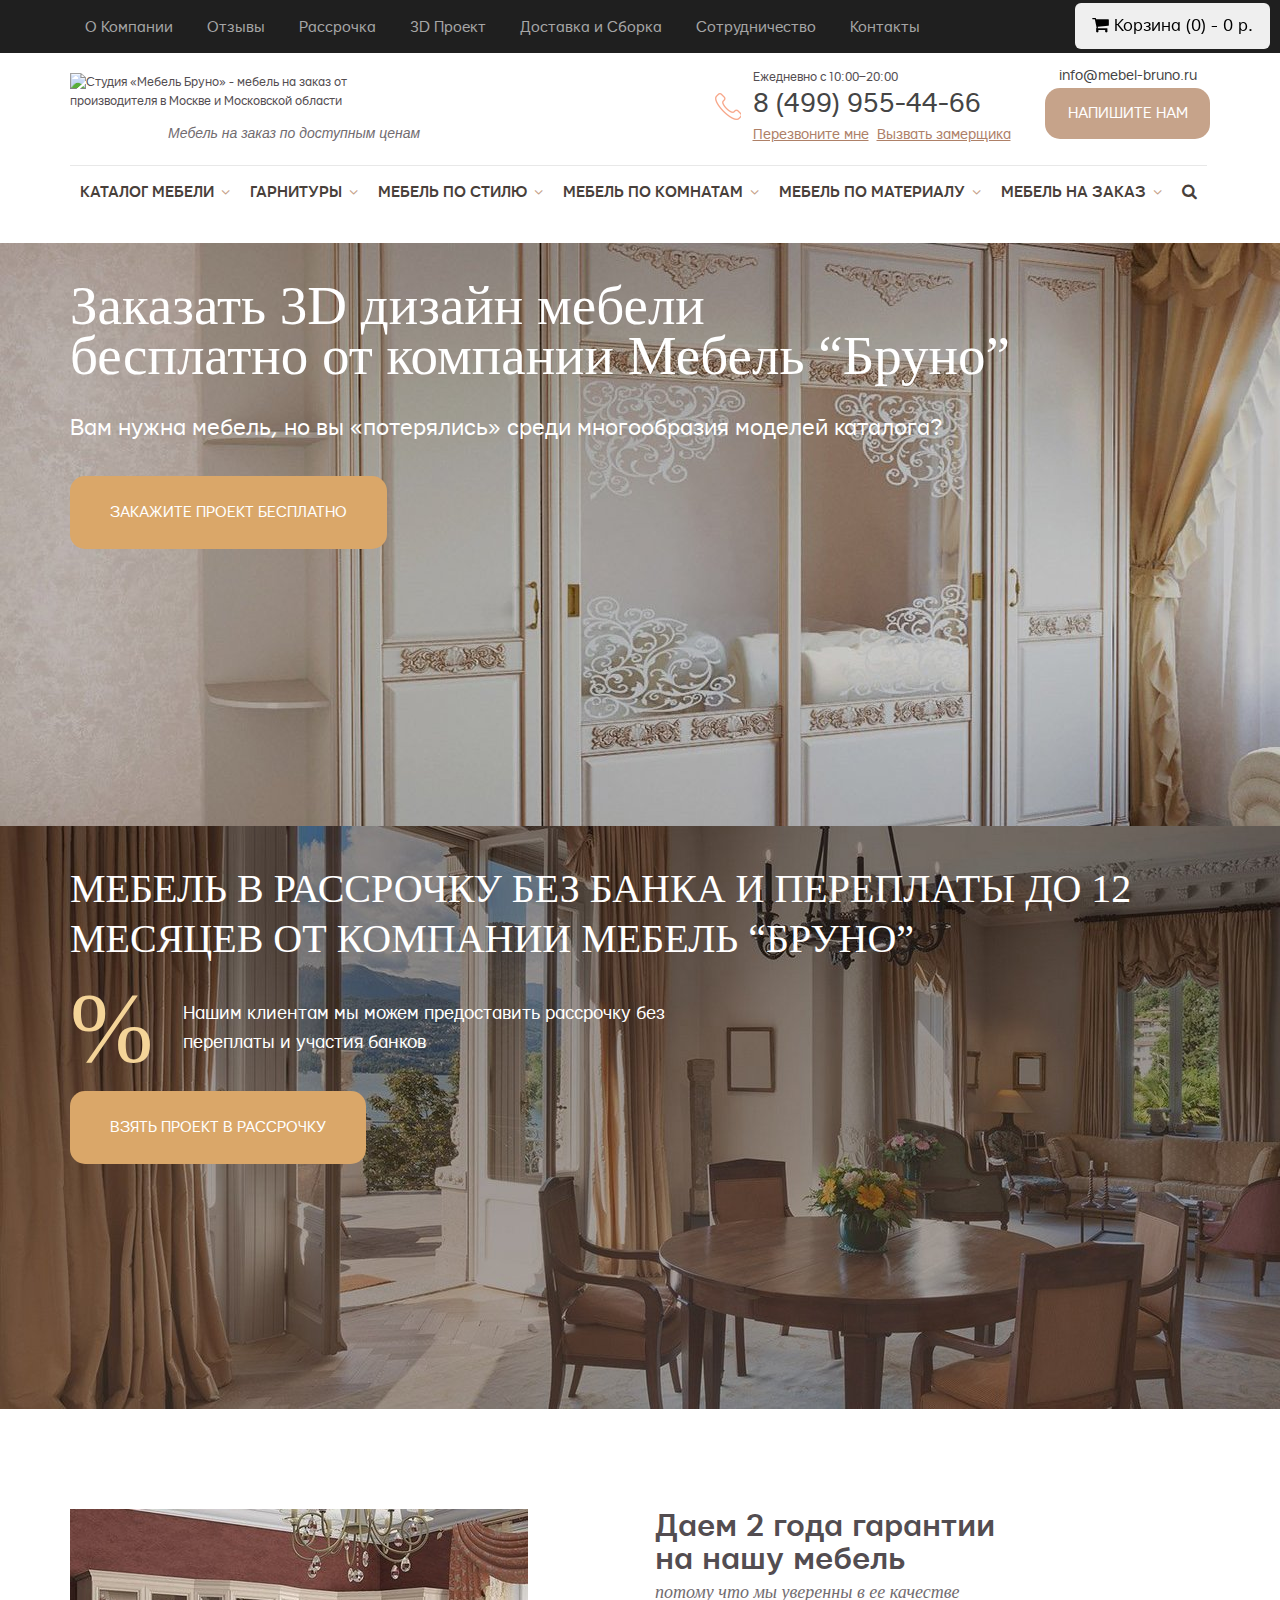
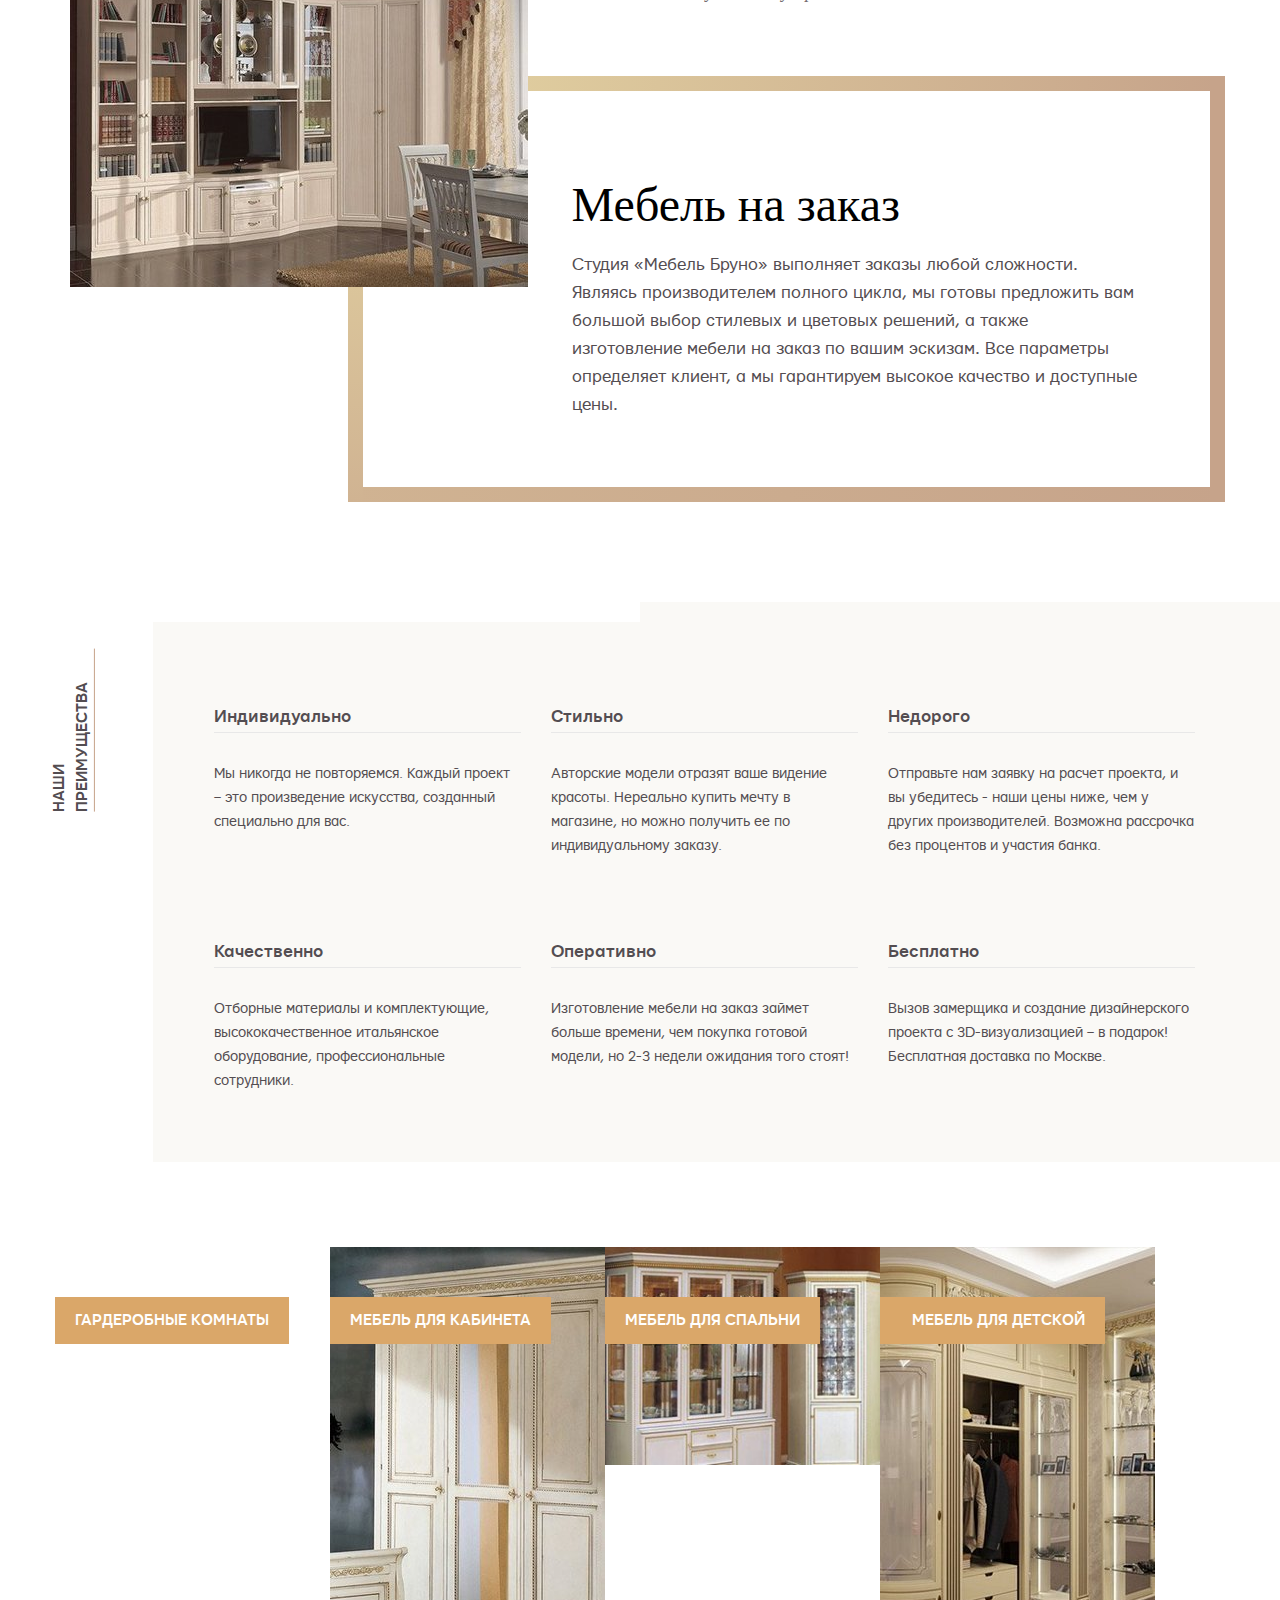
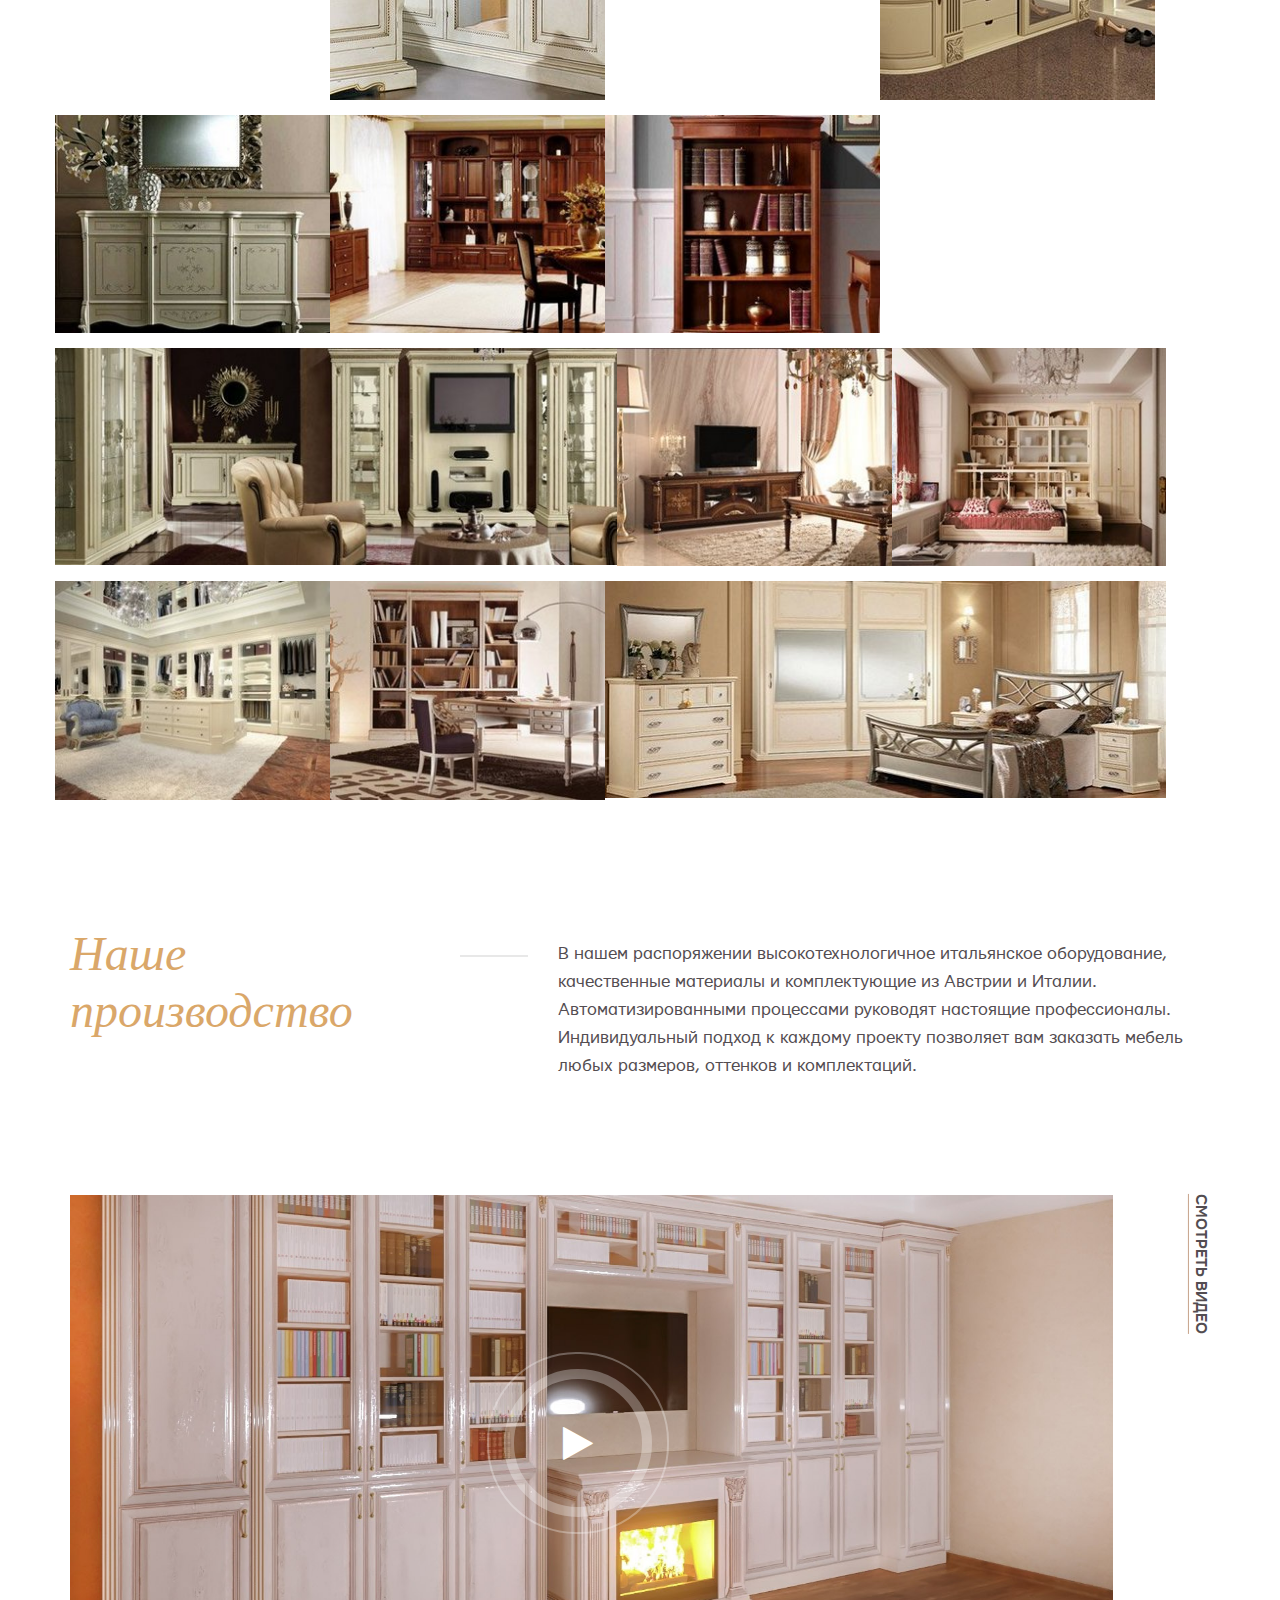
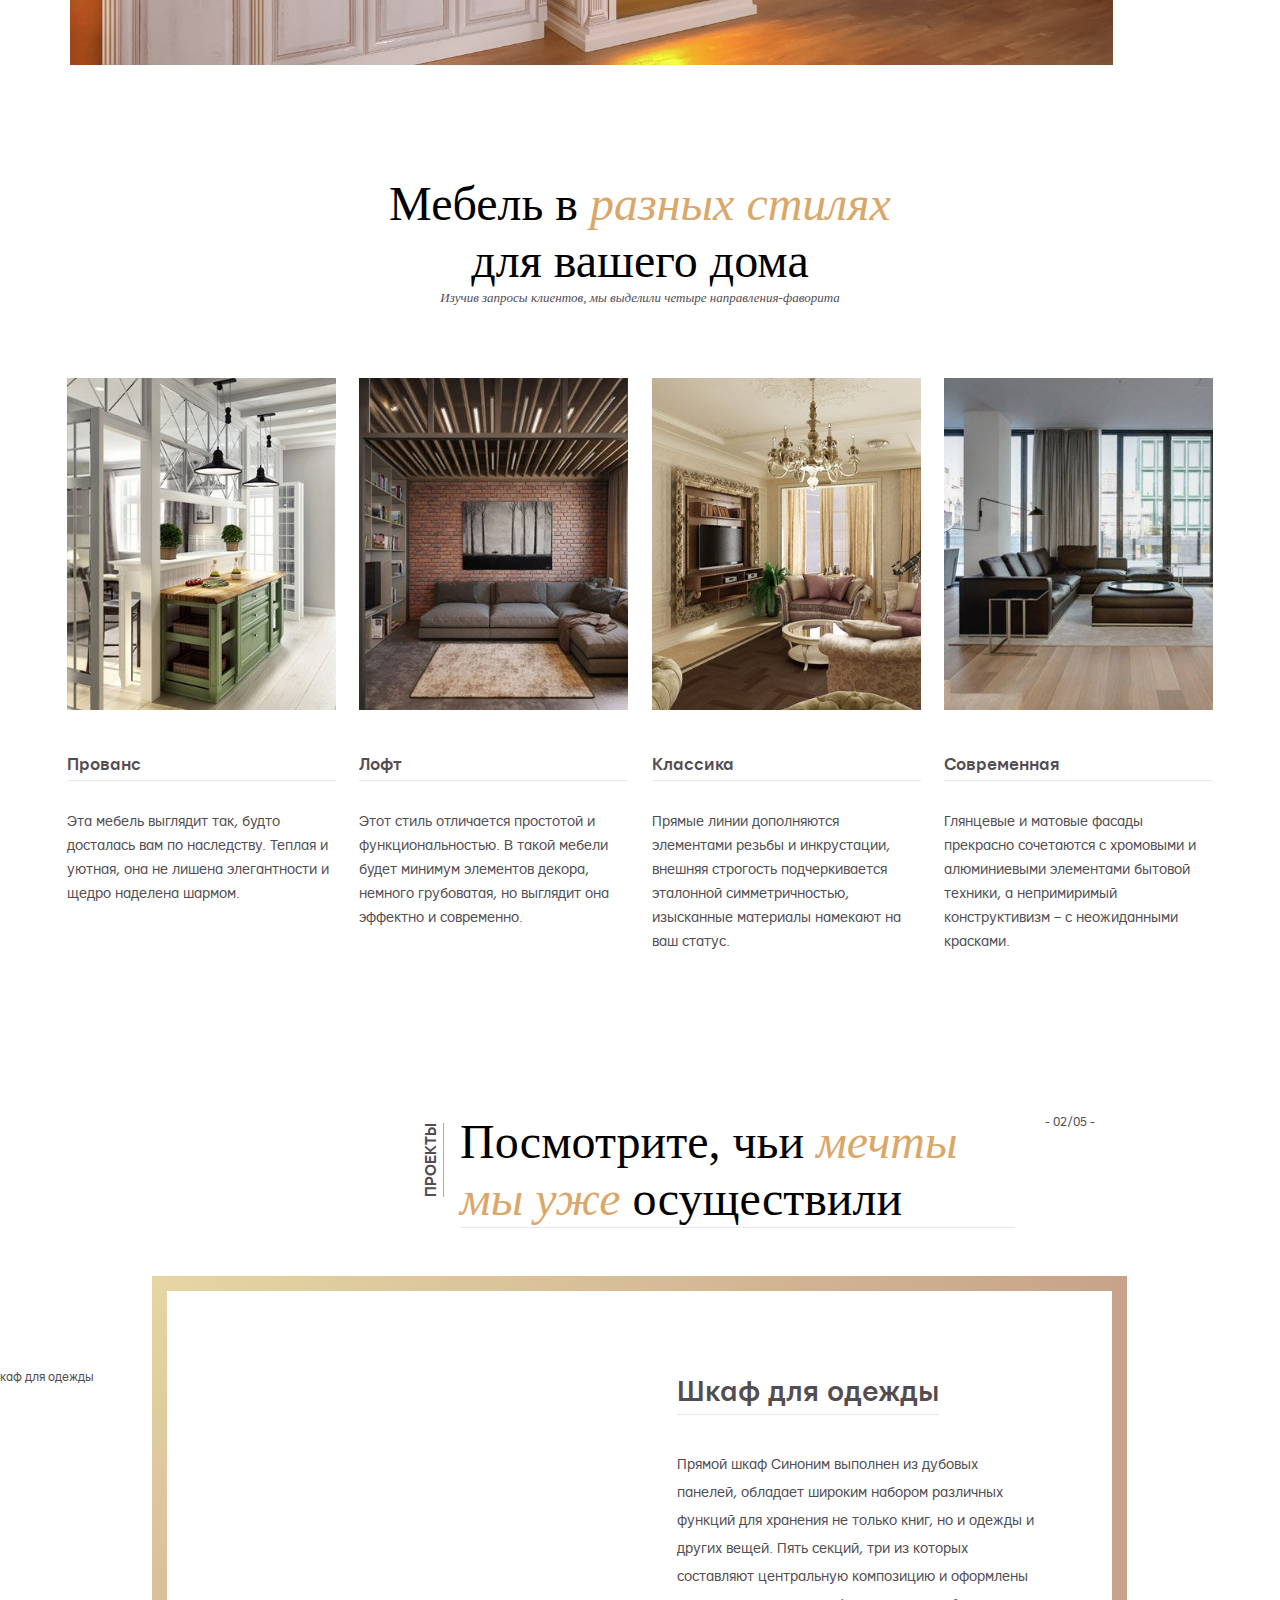
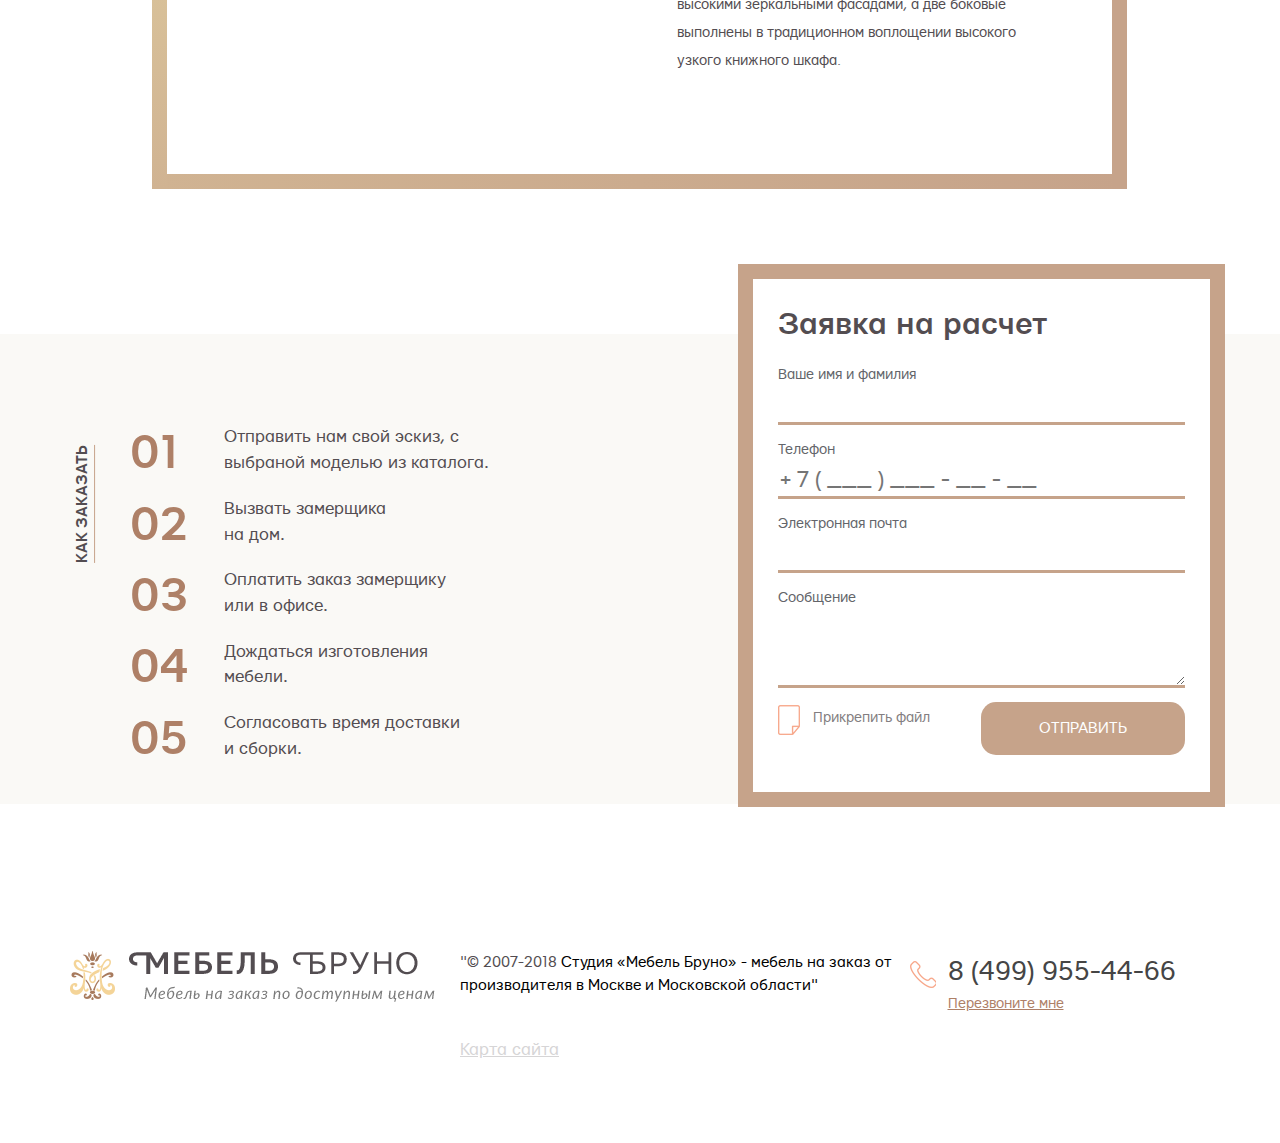
==== index.html @ 4ca46bd2 "add files" ====
<!DOCTYPE html>
<html lang="en">
<head>
  <meta charset="UTF-8">
  <title>Document</title>
  <link href="fonts/mariupol-regular-webfont.woff2" type="font/woff2">
  <link href="fonts/mariupol-medium-webfont.woff2" type="font/woff2">
  <link href="fonts/fontawesome-webfont.woff2?v=4.4.0" type="font/woff2">
  <link href="fonts/lato-italic-webfont.woff2" type="font/woff2">
  <link rel="stylesheet" href="css/style.css">
  <script src="https://ajax.aspnetcdn.com/ajax/jquery/jquery-3.0.0.min.js"></script>
</head>
<body>
  <div id="containerr">
    <div id="cart" class="btn-group"> 
      <button type="button" data-toggle="dropdown" data-loading-text="Загрузка..." class="btn btn-inverse btn-block btn-lg dropdown-toggle">
        <i class="fa fa-shopping-cart"></i> 
        <span id="cart-total">Корзина (0) - 0 р.</span>
      </button> 
    </div>
    <div class="tops">
      <div class="container">
        <div id="menu2">
          <div class="site-overlay"></div>
          <div class="navbar-header">
            <button class="btn leeft btn-navbar navbar-toggle" type="button"><i class="fa fa-bars"></i>Меню</button>
          </div>
          <nav class="pushy left pushy-left" style="visibility: visible;">
            <ul class="nav navbar-nav menu">
              <li class="pushy-submenu catid513 pushy-submenu-closed">
                <a class="notogle" href="mebel/" title="Каталог мебели">Каталог мебели<i aria-hidden="true" class="fa fa-angle-down"></i></a><a class="togtogle" href="#" onclick="return false;">Каталог мебели</a>
                <div class="tog" style="">
                  <ul>
                    <li class="pushy-link catid513">
                      <a href="shkafy/" title="Шкафы"><i aria-hidden="true" class="fa fa-angle-right"></i> Шкафы</a>
                      <div class="whith_keys" style="left: 186px;">
                        <div>
                          <div class="ul">
                            <div class="key">
                              Тип мебели
                            </div><a href="shkafy/" title="Шкафы"><i aria-hidden="true" class="fa fa-circle"></i> Шкафы</a> <a href="shkafy-uglovye/" title="Угловые шкафы"><i aria-hidden="true" class="fa fa-circle"></i> Угловые шкафы</a> <a href="shkafy-raspashnye/" title="Распашные шкафы"><i aria-hidden="true" class="fa fa-circle"></i> Распашные шкафы</a> <a href="shkafy-vstroennye/" title="Встроенные шкафы"><i aria-hidden="true" class="fa fa-circle"></i> Встроенные шкафы</a>
                          </div>
                          <div class="ul">
                            <div class="key">
                              Стиль
                            </div><a href="shkafy/shkafy-klassicheskie/" title="Классика"><i aria-hidden="true" class="fa fa-circle"></i> Классика</a> <a href="shkafy/shkafy-sovremennye/" title="Современные"><i aria-hidden="true" class="fa fa-circle"></i> Современные</a> <a href="shkafy/shkafy-provans/" title="Прованс"><i aria-hidden="true" class="fa fa-circle"></i> Прованс</a>
                          </div>
                          <div class="ul">
                            <div class="key">
                              Материал
                            </div><a href="shkafy/shkafy-iz-massiva/" title="Из массива дерева"><i aria-hidden="true" class="fa fa-circle"></i> Из массива дерева</a> <a href="shkafy/shkafy-mdf/" title="Из МДФ"><i aria-hidden="true" class="fa fa-circle"></i> Из МДФ</a>
                          </div>
                          <div class="ul">
                            <div class="key">
                              Комната
                            </div><a href="shkafy/shkafy-v-gostinuyu/" title="В гостиную"><i aria-hidden="true" class="fa fa-circle"></i> В гостиную</a> <a href="shkafy/shkafy-v-spalnyu/" title="В спальню"><i aria-hidden="true" class="fa fa-circle"></i> В спальню</a> <a href="shkafy/shkafy-v-prihozhuyu/" title="В прихожую"><i aria-hidden="true" class="fa fa-circle"></i> В прихожую</a> <a href="shkafy/shkafy-v-detskuyu/" title="В детскую"><i aria-hidden="true" class="fa fa-circle"></i> В детскую</a>
                          </div>
                        </div>
                      </div>
                    </li>
                    <li class="pushy-link catid513">
                      <a href="shkafy-kupe/" title="Шкафы-купе"><i aria-hidden="true" class="fa fa-angle-right"></i> Шкафы-купе</a>
                      <div class="whith_keys" style="left: 186px;">
                        <div>
                          <div class="ul">
                            <div class="key">
                              Тип мебели
                            </div><a href="shkafy-kupe/" title="Шкафы-купе"><i aria-hidden="true" class="fa fa-circle"></i> Шкафы-купе</a> <a href="shkafy-kupe-uglovye/" title="Угловые шкафы-купе"><i aria-hidden="true" class="fa fa-circle"></i> Угловые шкафы-купе</a> <a href="shkafy-kupe-vstroennye/" title="Встроенные шкафы-купе"><i aria-hidden="true" class="fa fa-circle"></i> Встроенные шкафы-купе</a>
                          </div>
                          <div class="ul">
                            <div class="key">
                              Стиль
                            </div><a href="shkafy-kupe/shkafy-kupe-klassicheskie/" title="Классика"><i aria-hidden="true" class="fa fa-circle"></i> Классика</a> <a href="shkafy-kupe/shkafy-kupe-sovremennye/" title="Современные"><i aria-hidden="true" class="fa fa-circle"></i> Современные</a> <a href="shkafy-kupe/shkafy-kupe-provans/" title="Прованс"><i aria-hidden="true" class="fa fa-circle"></i> Прованс</a>
                          </div>
                          <div class="ul">
                            <div class="key">
                              Материал
                            </div><a href="shkafy-kupe/shkafy-kupe-iz-massiva/" title="Из массива дерева"><i aria-hidden="true" class="fa fa-circle"></i> Из массива дерева</a> <a href="shkafy-kupe/shkafy-kupe-mdf/" title="Из МДФ"><i aria-hidden="true" class="fa fa-circle"></i> Из МДФ</a>
                          </div>
                          <div class="ul">
                            <div class="key">
                              Комната
                            </div><a href="shkafy-kupe/shkafy-kupe-v-gostinuyu/" title="В гостиную"><i aria-hidden="true" class="fa fa-circle"></i> В гостиную</a> <a href="shkafy-kupe/shkafy-kupe-v-spalnyu/" title="В спальню"><i aria-hidden="true" class="fa fa-circle"></i> В спальню</a> <a href="shkafy-kupe/shkafy-kupe-v-prihozhuyu/" title="В прихожую"><i aria-hidden="true" class="fa fa-circle"></i> В прихожую</a> <a href="shkafy-kupe/shkafy-kupe-v-detskuyu/" title="В детскую"><i aria-hidden="true" class="fa fa-circle"></i> В детскую</a>
                          </div>
                        </div>
                      </div>
                    </li>
                    <li class="pushy-link catid513">
                      <a href="shkafy-dlya-posudy/" title="Шкафы для посуды"><i aria-hidden="true" class="fa fa-angle-right"></i> Шкафы для посуды</a>
                      <div class="whith_keys" style="left: 186px;">
                        <div>
                          <div class="ul">
                            <div class="key">
                              Тип мебели
                            </div><a href="servanty/" title="Серванты"><i aria-hidden="true" class="fa fa-circle"></i> Серванты</a> <a href="bufety/" title="Буфеты"><i aria-hidden="true" class="fa fa-circle"></i> Буфеты</a> <a href="vitriny/" title="Витрины"><i aria-hidden="true" class="fa fa-circle"></i> Витрины</a> <a href="shkafy-dlya-posudy/shkafy-barnye/" title="Барные шкафы"><i aria-hidden="true" class="fa fa-circle"></i> Барные шкафы</a>
                          </div>
                          <div class="ul">
                            <div class="key">
                              Стиль
                            </div><a href="shkafy-dlya-posudy/shkafy-dlya-posudy-klassika/" title="Классика"><i aria-hidden="true" class="fa fa-circle"></i> Классика</a> <a href="shkafy-dlya-posudy/shkafy-dlya-posudy-sovremennye/" title="Современные"><i aria-hidden="true" class="fa fa-circle"></i> Современные</a> <a href="shkafy-dlya-posudy/shkafy-dlya-posudy-provans/" title="Прованс"><i aria-hidden="true" class="fa fa-circle"></i> Прованс</a>
                          </div>
                          <div class="ul">
                            <div class="key">
                              Материал
                            </div><a href="bufety/bufety-iz-massiva/" title="Из массива дерева"><i aria-hidden="true" class="fa fa-circle"></i> Из массива дерева</a> <a href="bufety/bufety-iz-mdf/" title="Из МДФ"><i aria-hidden="true" class="fa fa-circle"></i> Из МДФ</a>
                          </div>
                          <div class="ul">
                            <div class="key">
                              Комната
                            </div><a href="shkafy-dlya-posudy/v-gostinuyu/" title="В гостиную"><i aria-hidden="true" class="fa fa-circle"></i> В гостиную</a> <a href="shkafy-dlya-posudy/na-kuhnyu/" title="На кухню"><i aria-hidden="true" class="fa fa-circle"></i> На кухню</a>
                          </div>
                        </div>
                      </div>
                    </li>
                    <li class="pushy-link catid513">
                      <a href="shkafy-knizhnye/" title="Шкафы книжные"><i aria-hidden="true" class="fa fa-angle-right"></i> Шкафы книжные</a>
                      <div class="whith_keys" style="left: 186px;">
                        <div>
                          <div class="ul">
                            <div class="key">
                              Тип мебели
                            </div><a href="biblioteki/" title="Библиотеки"><i aria-hidden="true" class="fa fa-circle"></i> Библиотеки</a> <a href="shkafy-knizhnye/" title="Книжные шкафы"><i aria-hidden="true" class="fa fa-circle"></i> Книжные шкафы</a>
                          </div>
                          <div class="ul">
                            <div class="key">
                              Стиль
                            </div><a href="shkafy-knizhnye/shkafy-knizhnye-klassika/" title="Классика"><i aria-hidden="true" class="fa fa-circle"></i> Классика</a> <a href="shkafy-knizhnye/shkafy-knizhnye-sovremennye/" title="Современные"><i aria-hidden="true" class="fa fa-circle"></i> Современные</a> <a href="shkafy-knizhnye/shkafy-knizhnye-provans/" title="Прованс"><i aria-hidden="true" class="fa fa-circle"></i> Прованс</a>
                          </div>
                          <div class="ul">
                            <div class="key">
                              Материал
                            </div><a href="shkafy-knizhnye/iz-massiva/" title="Из массива дерева"><i aria-hidden="true" class="fa fa-circle"></i> Из массива дерева</a> <a href="shkafy-knizhnye/shkafy-knizhnye-iz-mdf/" title="Из МДФ"><i aria-hidden="true" class="fa fa-circle"></i> Из МДФ</a>
                          </div>
                        </div>
                      </div>
                    </li>
                    <li class="pushy-link catid513">
                      <a href="stenki/" title="Стенки"><i aria-hidden="true" class="fa fa-angle-right"></i> Стенки</a>
                      <div class="whith_keys" style="left: 186px;">
                        <div>
                          <div class="ul">
                            <div class="key">
                              Тип мебели
                            </div><a href="stenki/stenki-pod-televizor/" title="Стенки под телевизор"><i aria-hidden="true" class="fa fa-circle"></i> Стенки под телевизор</a> <a href="stenki/stenki-s-uglovym-shkafom/" title="Стенки с угловым шкафом"><i aria-hidden="true" class="fa fa-circle"></i> Стенки с угловым шкафом</a> <a href="stenki/stenki-gorki/" title="Стенки горки"><i aria-hidden="true" class="fa fa-circle"></i> Стенки горки</a>
                          </div>
                          <div class="ul">
                            <div class="key">
                              Стиль
                            </div><a href="stenki/stenki-klassika/" title="Классика"><i aria-hidden="true" class="fa fa-circle"></i> Классика</a> <a href="stenki/stenki-sovremennye/" title="Современные"><i aria-hidden="true" class="fa fa-circle"></i> Современные</a> <a href="stenki/stenki-provans/" title="Прованс"><i aria-hidden="true" class="fa fa-circle"></i> Прованс</a>
                          </div>
                          <div class="ul">
                            <div class="key">
                              Материал
                            </div><a href="stenki/stenki-iz-massiva/" title="Из массива дерева"><i aria-hidden="true" class="fa fa-circle"></i> Из массива дерева</a> <a href="stenki/stenki-iz-mdf/" title="Из МДФ"><i aria-hidden="true" class="fa fa-circle"></i> Из МДФ</a>
                          </div>
                          <div class="ul">
                            <div class="key">
                              Комната
                            </div><a href="stenki/stenki-v-gostinuyu/" title="В гостиную"><i aria-hidden="true" class="fa fa-circle"></i> В гостиную</a> <a href="stenki/stenki-v-spalnu/" title="В спальню"><i aria-hidden="true" class="fa fa-circle"></i> В спальню</a> <a href="stenki/stenki-v-detskuyu/" title="В детскую"><i aria-hidden="true" class="fa fa-circle"></i> В детскую</a>
                          </div>
                        </div>
                      </div>
                    </li>
                    <li class="pushy-link catid513">
                      <a href="prihozhie/" title="Прихожие"><i aria-hidden="true" class="fa fa-angle-right"></i> Прихожие</a>
                      <div class="whith_keys" style="left: 186px;">
                        <div>
                          <div class="ul">
                            <div class="key">
                              Тип мебели
                            </div><a href="prihozhie/prihozhie-v-koridor/" title="Прихожие в коридор"><i aria-hidden="true" class="fa fa-circle"></i> Прихожие в коридор</a> <a href="prihozhie/uglovye-prihozhie/" title="Угловые прихожие"><i aria-hidden="true" class="fa fa-circle"></i> Угловые прихожие</a> <a href="prihozhie/vstroennye/" title="Встроенные прихожие"><i aria-hidden="true" class="fa fa-circle"></i> Встроенные прихожие</a>
                          </div>
                          <div class="ul">
                            <div class="key">
                              Стиль
                            </div><a href="prihozhie/klassicheskie-prihozhie/" title="Классика"><i aria-hidden="true" class="fa fa-circle"></i> Классика</a> <a href="prihozhie/sovremennye-prihozhie/" title="Современные"><i aria-hidden="true" class="fa fa-circle"></i> Современные</a> <a href="prihozhie/prihozhie-provans/" title="Прованс"><i aria-hidden="true" class="fa fa-circle"></i> Прованс</a>
                          </div>
                          <div class="ul">
                            <div class="key">
                              Материал
                            </div><a href="prihozhie/prihozhie-iz-massiva/" title="Из массива дерева"><i aria-hidden="true" class="fa fa-circle"></i> Из массива дерева</a> <a href="prihozhie/prihozhie-mdf/" title="Из МДФ"><i aria-hidden="true" class="fa fa-circle"></i> Из МДФ</a>
                          </div>
                        </div>
                      </div>
                    </li>
                    <li class="pushy-link catid513">
                      <a href="garderobnye/" title="Гардеробные"><i aria-hidden="true" class="fa fa-angle-right"></i> Гардеробные</a>
                      <div class="whith_keys" style="left: 186px;">
                        <div>
                          <div class="ul">
                            <div class="key">
                              Тип мебели
                            </div><a href="garderobnye/pryamye-garderobnye/" title="Прямые гардеробные"><i aria-hidden="true" class="fa fa-circle"></i> Прямые гардеробные</a> <a href="garderobnye/uglovye-garderobnye/" title="Угловые гардеробные"><i aria-hidden="true" class="fa fa-circle"></i> Угловые гардеробные</a> <a href="garderobnye/p-obraznye-garderobnye/" title="П образные гардеробные"><i aria-hidden="true" class="fa fa-circle"></i> П образные гардеробные</a>
                          </div>
                          <div class="ul">
                            <div class="key">
                              Стиль
                            </div><a href="garderobnye/garderobnye-klassicheskie/" title="Классика"><i aria-hidden="true" class="fa fa-circle"></i> Классика</a> <a href="garderobnye/garderobnye-sovremennye/" title="Современные"><i aria-hidden="true" class="fa fa-circle"></i> Современные</a> <a href="garderobnye/garderobnye-provans/" title="Прованс"><i aria-hidden="true" class="fa fa-circle"></i> Прованс</a>
                          </div>
                          <div class="ul">
                            <div class="key">
                              Материал
                            </div><a href="garderobnye/garderobnye-iz-massiva/" title="Из массива дерева"><i aria-hidden="true" class="fa fa-circle"></i> Из массива дерева</a> <a href="garderobnye/garderobnye-iz-mdf/" title="Из МДФ"><i aria-hidden="true" class="fa fa-circle"></i> Из МДФ</a>
                          </div>
                        </div>
                      </div>
                    </li>
                    <li class="pushy-link catid513">
                      <a href="stellaji/" title="Стеллажи"><i aria-hidden="true" class="fa fa-angle-right"></i> Стеллажи</a>
                    </li>
                    <li class="pushy-link catid513">
                      <a href="komody/" title="Комоды"><i aria-hidden="true" class="fa fa-angle-right"></i> Комоды</a>
                    </li>
                    <li class="pushy-link catid513">
                      <a href="tumby/" title="Тумбы"><i aria-hidden="true" class="fa fa-angle-right"></i> Тумбы</a>
                    </li>
                    <li class="pushy-link catid513">
                      <a href="https://www.aldas.ru/" title="Кухни"><i aria-hidden="true" class="fa fa-angle-right"></i> Кухни</a>
                    </li>
                  </ul>
                </div>
              </li>
              <li class="pushy-submenu catid514 pushy-submenu-closed">
                <a class="notogle" href="garnitury/" title="Гарнитуры">Гарнитуры<i aria-hidden="true" class="fa fa-angle-down"></i></a><a class="togtogle" href="#" onclick="return false;">Гарнитуры</a>
              </li>
              <li class="pushy-submenu catid515 pushy-submenu-closed">
                <a class="notogle" href="mebel-po-stilu/" title="Мебель по стилю">Мебель по стилю<i aria-hidden="true" class="fa fa-angle-down"></i></a><a class="togtogle" href="#" onclick="return false;">Мебель по стилю</a>
              </li>
              <li class="pushy-submenu catid516 pushy-submenu-closed">
                <a class="notogle" href="mebel-po-komnatam/" title="Мебель по комнатам">Мебель по комнатам<i aria-hidden="true" class="fa fa-angle-down"></i></a><a class="togtogle" href="#" onclick="return false;">Мебель по комнатам</a>
              </li>
              <li class="pushy-submenu catid517 pushy-submenu-closed">
                <a class="notogle" href="mebel-po-materialu/" title="Мебель по материалу">Мебель по материалу<i aria-hidden="true" class="fa fa-angle-down"></i></a><a class="togtogle" href="#" onclick="return false;">Мебель по материалу</a>
              </li>
              <li class="pushy-submenu catid460 pushy-submenu-closed">
                <a class="notogle" href="mebel-na-zakaz/" title="Мебель на заказ">Мебель на заказ<i aria-hidden="true" class="fa fa-angle-down"></i></a><a class="togtogle" href="#" onclick="return false;">Мебель на заказ</a>
              </li>
              <li class="pushy-submenu button_search pushy-submenu-closed">
                <a class="" href="#search" onclick="return false;" title="Поиск"><i aria-hidden="true" class="fa fa-search"></i><span class="hidden">Поиск</span></a>
              </li>
            </ul>
          </nav>
        </div>
      </div>
      <div class="menu-btn btn riight"><i class="fa fa-bars"></i> Инфо</div>
      <div class="container"> 
        <nav class="pushy riight pushy-right" style="visibility: visible;"> 
          <ul class="menutop"> 
            <li><a href="about/">О Компании</a></li> 
            <li><a href="otzyvy/">Отзывы</a></li> 
            <li><a href="mebel-v-rassrochku/">Рассрочка</a></li> 
            <li><a href="dizain-mebeli/">3D Проект</a></li> 
            <li><a href="sborka_dostavka/">Доставка и Сборка</a></li> 
            <li><a href="partnery/">Сотрудничество</a></li> 
            <li><a href="contact/">Контакты</a></li> 
          </ul> 
        </nav> 
      </div>
    </div>
    <header>
      <div class="container">
        <div class="row logoo">
          <div class="wrapper topp">
            <div class="col-lg-6 col-md-6 col-sm-5 col-xs-12">
              <div class="logo-pad">
                <div class="logo"><img alt="Студия «Мебель Бруно» - мебель на заказ от производителя в Москве и Московской области" class="img-responsive" height="80" src="https://mebel-bruno.ru/image/catalog/logo.png" title="Студия «Мебель Бруно» - мебель на заказ от производителя в Москве и Московской области" width="364"></div>
                <div class="slog1">
                  Мебель на заказ по доступным ценам
                </div>
              </div>
            </div>
            <div class="col-lg-3 col-md-4 col-sm-4 col-xs-6 col-lg-offset-1 col-md-offset-0 col-sm-offset-0 col-xs-offset-1 header-phone" itemscope itemtype="https://schema.org/LocalBusiness">
              <span class="dnone" itemprop="name">Фабрика мебели "Мебель Бруно"</span> <img alt="Мебель Бруно" class="dnone" height="80" itemprop="logo" src="https://mebel-bruno.ru/image/catalog/logo.png" width="364"> <span class="dnone" itemprop="vatID">772150656790</span> <span class="dnone" itemprop="legalName">ИП Малуха Надежда Ивановна</span> <span class="itememail" itemprop="email"><a href="mailto:info@mebel-bruno.ru">info@mebel-bruno.ru</a></span> <span class="openingHours" content="Mo-Su 10:00−20:00" itemprop="openingHours">Ежедневно с 10:00−20:00</span> <img alt="mebel-bruno.ru" class="dnone" height="80" itemprop="image" src="https://mebel-bruno.ru/image/catalog/logo.png" width="364">
              <link class="dnone" href="https://mebel-bruno.ru/" itemprop="url"><!-- <span itemprop="priceRange" class="dnone">от 2 690руб до 44 890руб</span> -->
              <div class="dnone" itemprop="address" itemscope itemtype="https://schema.org/PostalAddress">
                <span itemprop="streetAddress">улица Авиаконструктора Миля, 26</span> <span itemprop="addressLocality">Москва</span>
              </div><a class="roistatphone1" href="tel:+74999554466">8 (499) 955-44-66</a>
              <div class="callback colorbox3">
                Перезвоните мне
              </div>
              <div class="callback colorbox2">
                Вызвать замерщика
              </div>
            </div>
            <div class="col-lg-2 col-md-2 col-sm-3 col-xs-4 col-lg-offset-0 col-md-offset-0 col-sm-offset-0 col-xs-offset-0 text-right">
              <div id="search-form1">
                <fieldset>
                  <input name="search" placeholder="Поиск" type="text" value="">
                  <div class="sphinxsearch"></div>
                  <div class="search1"></div>
                  <div class="close">
                    ×
                  </div>
                </fieldset>
              </div><a class="button b1 colorbox4">Напишите нам</a>
            </div>
          </div>
        </div>
      </div>
    </header>
    <div class="grad"></div>
    <div class="content">
      <div class="slider-none">
        <section class="slick-slider slider">
          <div class="slick-item">
            <img alt="Заказать 3D дизайн мебели бесплатно от компании Мебель “Бруно”" src="img/8888.jpg?v1">
            <div class="slick-txt ban0 absolute">
              <div class="slick-caption container">
                <div class="slick-title">
                  Заказать 3D дизайн мебели<br>
                  бесплатно от компании Мебель “Бруно”
                </div>
                <div class="slick-text">
                  Вам нужна мебель, но вы «потерялись» среди многообразия моделей каталога?
                </div><a class="slick-button button b2" href="https://mebel-bruno.ru/dizain-mebeli/">Закажите проект бесплатно</a>
              </div>
            </div>
          </div>
          <div class="slick-item">
            <img alt="Мебель в рассрочку без банка и переплаты до 12 месяцев от компании Мебель “Бруно”" src="img/slide2.jpg?v1">
            <div class="slick-txt ban1 absolute">
              <div class="slick-caption container">
                <div class="slick-title">
                  Мебель в рассрочку без банка и переплаты до 12 месяцев от компании Мебель “Бруно”
                </div>
                <div class="slick-title1">
                  %
                </div>
                <div class="slick-text">
                  Нашим клиентам мы можем предоставить рассрочку без переплаты и участия банков
                </div><a class="slick-button button b2" href="https://mebel-bruno.ru/mebel-v-rassrochku/">Взять проект в рассрочку</a>
              </div>
            </div>
          </div>
        </section>
      </div>
      <script type="text/javascript">
      $(document).ready(function(){  
      //document.addEventListener("DOMContentLoaded", function(event) { 
      //window.onload = function () { 
        $(".slick-slider").slick({
          lazyLoad: 'ondemand',
          infinite: true,
          autoplay: true,
          speed: 500,
          //fade: true//,
          autoplaySpeed:5000,
        });
      });
      </script> 
      <div class="container bl1">
        <div class="row">
          <div class="col-lg-5 col-md-5 col-sm-6 col-xs-6 absolute image"><img alt="Мебель на заказ" data-original="img/home1.jpg" height="30" src="img/home1.jpg" style="" title="Мебель на заказ" width="30"></div>
          <div class="col-lg-6 col-md-6 col-sm-6 col-xs-6 fright">
            <div class="slog">
              Даем 2 года гарантии<br>
              на нашу мебель
            </div>
            <div class="slog2">
              потому что мы уверенны в ее качестве
            </div>
          </div>
          <div class="col-lg-9 col-md-9 col-sm-9 col-xs-9 fright bl_border">
            <div class="col-lg-10 col-md-10 col-sm-8 col-xs-8 fright slog3">
              <h1>Мебель на заказ</h1>Студия «Мебель Бруно» выполняет заказы любой сложности. Являясь производителем полного цикла, мы готовы предложить вам большой выбор стилевых и цветовых решений, а также изготовление мебели на заказ по вашим эскизам. Все параметры определяет клиент, а мы гарантируем высокое качество и доступные цены.
            </div>
          </div>
          <div class="container"></div>
        </div>
      </div>
    </div>
    <div class="gradient">
      <div class="container bl7 bl7_2">
        <div class="row">
          <div class="col-lg-1 col-md-1 col-sm-1">
            <span class="rotatel">НАШИ ПРЕИМУЩЕСТВА</span>
          </div>
          <div class="col-lg-11 col-md-11 col-sm-11 col-xs-11 dop_tovary">
            <div class="col-lg-4 col-md-4 col-sm-4 col-xs-12">
              <div class="name">
                Индивидуально
              </div>
              <div class="txt">
                Мы никогда не повторяемся. Каждый проект – это произведение искусства, созданный специально для вас.
              </div>
            </div>
            <div class="col-lg-4 col-md-4 col-sm-4 col-xs-12">
              <div class="name">
                Стильно
              </div>
              <div class="txt">
                Авторские модели отразят ваше видение красоты. Нереально купить мечту в магазине, но можно получить ее по индивидуальному заказу.
              </div>
            </div>
            <div class="col-lg-4 col-md-4 col-sm-4 col-xs-12">
              <div class="name">
                Недорого
              </div>
              <div class="txt">
                Отправьте нам заявку на расчет проекта, и вы убедитесь - наши цены ниже, чем у других производителей. Возможна рассрочка без процентов и участия банка.
              </div>
            </div>
            <div class="col-lg-4 col-md-4 col-sm-4 col-xs-12">
              <div class="name">
                Качественно
              </div>
              <div class="txt">
                Отборные материалы и комплектующие, высококачественное итальянское оборудование, профессиональные сотрудники.
              </div>
            </div>
            <div class="col-lg-4 col-md-4 col-sm-4 col-xs-12">
              <div class="name">
                Оперативно
              </div>
              <div class="txt">
                Изготовление мебели на заказ займет больше времени, чем покупка готовой модели, но 2-3 недели ожидания того стоят!
              </div>
            </div>
            <div class="col-lg-4 col-md-4 col-sm-4 col-xs-12">
              <div class="name">
                Бесплатно
              </div>
              <div class="txt">
                Вызов замерщика и создание дизайнерского проекта с 3D-визуализацией – в подарок! Бесплатная доставка по Москве.
              </div>
            </div>
          </div>
        </div>
      </div>
    </div>
    <div class="content">
      <div class="container bl5">
        <div class="grid-sizer"></div>
        <div class="gutter-sizer"></div>
        <div class="grid-item">
          <a href="shkafy/shkafy-dlya-odezhdy/" title="Шкафы для одежды"><img alt="Шкафы для одежды" data-original="img/catn1.jpg" height="30" src="img/catn1.jpg" style="" title="Шкафы для одежды" width="30"><span>Шкафы для одежды</span></a>
        </div>
        <div class="grid-item">
          <a href="shkafy-dlya-posudy/" title="Шкафы для посуды"><img alt="Шкафы для посуды" data-original="img/catn2.jpg" height="30" src="img/catn2.jpg" style="" title="Шкафы для посуды" width="30"><span>Шкафы для посуды</span></a>
        </div>
        <div class="grid-item">
          <a href="mebel-v-prihozhuyu/" title="Мебель в прихожую"><img alt="Мебель в прихожую" data-original="img/catn4.jpg" height="30" src="img/catn4.jpg" style="" title="Мебель в прихожую" width="30"><span>Мебель в прихожую</span></a>
        </div>
        <div class="grid-item">
          <a href="komody/" title="Комоды"><img alt="Комоды" data-original="img/catn3.jpg" height="30" src="img/catn3.jpg" style="" title="Комоды" width="30"><span>Комоды</span></a>
        </div>
        <div class="grid-item">
          <a href="stenki/" title="Мебельные стенки"><img alt="Мебельные стенки" data-original="img/catn5.jpg" height="30" src="img/catn5.jpg" style="" title="Мебельные стенки" width="30"><span>Мебельные стенки</span></a>
        </div>
        <div class="grid-item">
          <a href="shkafy-knizhnye/" title="Книжные шкафы"><img alt="Книжные шкафы" data-original="img/catn6.jpg" height="30" src="img/catn6.jpg" style="" title="Книжные шкафы" width="30"><span>Книжные шкафы</span></a>
        </div>
        <div class="grid-item grid-item--width2">
          <a href="mebel-dlya-gostinoy/" title="Мебель для гостиной"><img alt="Мебель для гостиной" data-original="img/catn7.jpg" height="30" src="img/catn7.jpg" style="" title="Мебель для гостиной" width="30"><span>Мебель для гостиной</span></a>
        </div>
        <div class="grid-item">
          <a href="tumby/" title="Тумбы"><img alt="Тумбы" data-original="img/catn8.jpg" height="30" src="img/catn8.jpg" style="" title="Тумбы" width="30"><span>Тумбы</span></a>
        </div>
        <div class="grid-item">
          <a href="mebel-v-detskuyu/" title="Мебель для детской"><img alt="Мебель для детской" data-original="img/catn9.jpg" height="30" src="img/catn9.jpg" style="" title="Мебель для детской" width="30"><span>Мебель для детской</span></a>
        </div>
        <div class="grid-item">
          <a href="garderobnye/" title="Гардеробные комнаты"><img alt="Гардеробные комнаты" data-original="img/catn10.jpg" height="30" src="img/catn10.jpg" style="" title="Гардеробные комнаты" width="30"><span>Гардеробные комнаты</span></a>
        </div>
        <div class="grid-item">
          <a href="mebel-dlya-kabineta/" title="Мебель для кабинета"><img alt="Мебель для кабинета" data-original="img/catn12.jpg" height="30" src="img/catn12.jpg" style="" title="Мебель для кабинета" width="30"><span>Мебель для кабинета</span></a>
        </div>
        <div class="grid-item grid-item--width2">
          <a href="mebel-dlya-spalni/" title="Мебель для спальни"><img alt="Мебель для спальни" data-original="img/catn11.jpg" height="30" src="img/catn11.jpg" style="" title="Мебель для спальни" width="30"><span>Мебель для спальни</span></a>
        </div>
      </div>
      <div class="container bl4">
        <div class="row">
          <div class="col-lg-4 col-md-4 col-sm-4">
            <div class="name">
              <span>Наше производство</span>
            </div>
          </div>
          <div class="col-lg-1 col-md-1 col-sm-1">
            <div class="border"></div>
          </div>
          <div class="col-lg-7 col-md-7 col-sm-7">
            <div class="name1">
              В нашем распоряжении высокотехнологичное итальянское оборудование, качественные материалы и комплектующие из Австрии и Италии. Автоматизированными процессами руководят настоящие профессионалы. Индивидуальный подход к каждому проекту позволяет вам заказать мебель любых размеров, оттенков и комплектаций.
            </div>
          </div>
        </div>
      </div>
      <div class="container bl3">
        <div class="row">
          <div class="col-lg-11 col-md-11 col-sm-11 col-xs-10">
            <div id="sales1">
              <div class="imgbox">
                <img alt="Play" data-original="img/home2_n.jpg" height="30" src="img/home2_n.jpg" style="" width="30">
                <div class="playbefore absolute" onclick="loadvideo()">
                  <div class="play">
                    <i aria-hidden="true" class="fa fa-play"></i>
                  </div>
                </div>
              </div>
            </div>
          </div>
        </div>
        <div class="rotatel">
          СМОТРЕТЬ ВИДЕО
        </div>
      </div>
      <div class="container bl6">
        <div class="row">
          <div class="name">
            Мебель в <span>разных стилях</span><br>
            для вашего дома
          </div>
          <div class="sl">
            Изучив запросы клиентов, мы выделили четыре направления-фаворита
          </div>
        </div>
      </div>
      <div class="container bl7">
        <div class="row">
          <div class="prich col-lg-3 col-md-3 col-sm-3 col-xs-6">
            <div class="img">
              <a href="mebel/mebel-provans/" title="Прованс"><img alt="Прованс" data-original="img/home3.jpg" height="30" src="img/home3.jpg" style="" title="Прованс" width="30"></a>
            </div>
            <div class="name">
              Прованс
            </div>
            <div class="txt">
              Эта мебель выглядит так, будто досталась вам по наследству. Теплая и уютная, она не лишена элегантности и щедро наделена шармом.
            </div>
          </div>
          <div class="prich col-lg-3 col-md-3 col-sm-3 col-xs-6">
            <div class="img">
              <a href="mebel/mebel-loft/" title="Лофт"><img alt="Лофт" data-original="img/home4.jpg" height="30" src="img/home4.jpg" style="" title="Лофт" width="30"></a>
            </div>
            <div class="name">
              Лофт
            </div>
            <div class="txt">
              Этот стиль отличается простотой и функциональностью. В такой мебели будет минимум элементов декора, немного грубоватая, но выглядит она эффектно и современно.
            </div>
          </div>
          <div class="prich col-lg-3 col-md-3 col-sm-3 col-xs-6">
            <div class="img">
              <a href="mebel/mebel-klassika/" title="Классика"><img alt="Классика" data-original="img/home5.jpg" height="30" src="img/home5.jpg" style="" title="Классика" width="30"></a>
            </div>
            <div class="name">
              Классика
            </div>
            <div class="txt">
              Прямые линии дополняются элементами резьбы и инкрустации, внешняя строгость подчеркивается эталонной симметричностью, изысканные материалы намекают на ваш статус.
            </div>
          </div>
          <div class="prich col-lg-3 col-md-3 col-sm-3 col-xs-6">
            <div class="img">
              <a href="mebel/mebel-sovremennaya/" title="Современная"><img alt="Современная" data-original="img/home6.jpg" height="30" src="img/home6.jpg" style="" title="Современная" width="30"></a>
            </div>
            <div class="name">
              Современная
            </div>
            <div class="txt">
              Глянцевые и матовые фасады прекрасно сочетаются с хромовыми и алюминиевыми элементами бытовой техники, а непримиримый конструктивизм – с неожиданными красками.
            </div>
          </div>
        </div>
      </div>
      <div class="container bl8">
        <div class="row">
          <div class="col-lg-4 col-md-4 col-sm-4 col-xs-2 text-right">
            <span class="rotatel">ПРОЕКТЫ</span>
          </div>
          <div class="col-lg-6 col-md-6 col-sm-6 col-xs-8">
            <div class="name">
              Посмотрите, чьи <span>мечты<br>
              мы уже</span> осуществили
            </div>
          </div>
          <div class="col-lg-2 col-md-2 col-sm-2 col-xs-2">
            - 02/05 -
          </div>
        </div>
      </div>
      <div class="container bl9">
        <div class="row">
          <div class="col-lg-7 col-md-7 col-sm-7 col-xs-12 absolute video">
            <div class="myvideo youtube-player" id="xPq45g2JfS8">
              <div data-id="xPq45g2JfS8">
                <img alt="Шкаф для одежды" data-original="https://i.ytimg.com/vi/xPq45g2JfS8/maxresdefault.jpg" height="30" src="https://i.ytimg.com/vi/xPq45g2JfS8/maxresdefault.jpg" style="" width="30">
                <div class="playbefore absolute">
                  <div class="play">
                    <i aria-hidden="true" class="fa fa-play"></i>
                  </div>
                </div>
              </div>
            </div>
          </div>
          <div class="col-lg-10 col-md-10 col-sm-10 col-xs-10 bl_border">
            <div class="col-lg-5 col-md-5 col-sm-6 col-xs-12 fright slog4">
              <div class="name">
                Шкаф для одежды
              </div>
              <div class="txt clear">
                Прямой шкаф Синоним выполнен из дубовых панелей, обладает широким набором различных функций для хранения не только книг, но и одежды и других вещей. Пять секций, три из которых составляют центральную композицию и оформлены высокими зеркальными фасадами, а две боковые выполнены в традиционном воплощении высокого узкого книжного шкафа.
              </div>
            </div>
          </div>
        </div>
      </div>
    </div>
    <div class="dop_tovary">
      <div class="container bl10">
        <div class="row">
          <div class="col-lg-5 col-md-5 col-sm-5 col-xs-12 lefttt">
            <span class="rotatel absolute">КАК ЗАКАЗАТЬ</span>
            <div>
              <div class="step1">
                01
              </div>
              <div class="step2">
                Отправить нам свой эскиз, с<br>
                выбраной моделью из каталога.
              </div>
            </div>
            <div>
              <div class="step1">
                02
              </div>
              <div class="step2">
                Вызвать замерщика<br>
                на дом.
              </div>
            </div>
            <div>
              <div class="step1">
                03
              </div>
              <div class="step2">
                Оплатить заказ замерщику<br>
                или в офисе.
              </div>
            </div>
            <div>
              <div class="step1">
                04
              </div>
              <div class="step2">
                Дождаться изготовления<br>
                мебели.
              </div>
            </div>
            <div>
              <div class="step1">
                05
              </div>
              <div class="step2">
                Согласовать время доставки<br>
                и сборки.
              </div>
            </div>
          </div>
          <div class="col-lg-5 col-md-5 col-sm-5 col-xs-12 absolute zay_na_raschet">
            <div class="calc_z fright bl_border2">
              <div class="modal1" id="modal-zakaz" style="display:block;">
                <div class="modal-dialog">
                  <div class="modal-content-">
                    <div class="id3_1 new">
                      <div class="title">
                        Заявка на расчет
                      </div>
                      <div class="forma_content2">
                        <input name="validate" type="hidden" value="name,tel,email"> <input name="model" type="hidden" value="Главная страница"> <input name="title" type="hidden" value="Главная страница"> <input name="titleforma" type="hidden" value="Заявка на расcчет - Главная">
                        <div class="clear" style="margin-bottom:10px;"></div>
                        <div class="name">
                          <label for="in_name">Ваше имя и фамилия</label>
                        </div>
                        <div class="input">
                          <input id="in_name" name="name" placeholder="" type="text" value="">
                        </div>
                        <div class="name">
                          <label for="in_tel">Телефон</label>
                        </div>
                        <div class="input">
                          <input id="in_tel" name="tel" placeholder="+ 7 ( ___ ) ___ - __ - __" type="text" value="">
                        </div>
                        <div class="name">
                          <label for="in_email">Электронная почта</label>
                        </div>
                        <div class="input">
                          <input id="in_email" name="email" placeholder="" type="text" value="">
                        </div>
                        <div class="name com">
                          <label for="in_comment">Сообщение</label>
                        </div>
                        <div class="input">
                          <textarea id="in_comment" name="comment" placeholder=""></textarea>
                        </div>
                        <div class="clear buttons">
                          <div class="left">
                            <a data-loading-text="Загрузка... &lt;i class='fa fa-circle-o-notch fa-spin'&gt;&lt;/i&gt;" id="buttonfile2"><label for="in_namefile">Прикрепить файл</label></a> <input id="in_namefile" name="namefile" readonly type="text" value=""> <input name="file" type="hidden" value="">
                          </div>
                          <div class="right">
                            <a class="send button b1" data-loading-text="Отправляется... &lt;i class='fa fa-circle-o-notch fa-spin'&gt;&lt;/i&gt;" onclick="forma_act='home';return false;">Отправить</a>
                          </div>
                        </div>
                        <div class="clear"></div>
                      </div>
                    </div>
                  </div>
                </div>
              </div>
            </div>
          </div>
        </div>
      </div>
    </div>
    <div class="footer-top container">
      <footer>
        <div class="col-lg-4 col-md-4 col-sm-4 col-xs-12"><img alt="Мебель Бруно" height="51" src="img/logo-footer.png" title="Мебель Бруно" width="365"></div>
        <div class="col-lg-5 col-md-5 col-sm-5 col-xs-12">
          <div class="copy">
            "© 2007-2018 <a href="/">Студия «Мебель Бруно» - мебель на заказ от производителя в Москве и Московской области"</a>
          </div>
          <div class="footer-link">
            <!-- <a href="/" alt="Политика конфидициальности" title="Политика конфидициальности">Политика конфидициальности</a> --><a href="https://mebel-bruno.ru/sitemap/" title="Карта сайта">Карта сайта</a>
          </div>
        </div>
        <div class="col-lg-3 col-md-3 col-sm-3 col-xs-12">
          <div class="header-phone">
            <a class="roistatphone1" href="tel:+74999554466">8 (499) 955-44-66</a>
          </div>
          <div class="callback colorbox3">
            Перезвоните мне
          </div>
        </div>
      </footer>
    </div>
    <div class="modal" id="send_success">
      <div class="modal-dialog">
        <div class="modal-content1">
          <button aria-hidden="true" class="close" data-dismiss="modal" type="button">×</button>
          <div class="success_ico"></div>
          <div class="modal-body"></div>
        </div>
      </div>
    </div>
    <div class="modal" id="colorbox4">
      <div class="modal-dialog">
        <div class="modal-content1">
          <button aria-hidden="true" class="close" data-dismiss="modal" type="button">×</button>
          <div class="id3_1 new" id="id8" style="display:block;">
            <div class="title">
              Написать сообщение
            </div><input name="validate" type="hidden" value="name,tel,email"> <input name="titleforma" type="hidden" value="Написать сообщение - Шапка сайта"> <input name="model" type="hidden" value=""> <input name="title" type="hidden" value="">
            <div class="forma_content2">
              <div class="left">
                <input checked="checked" class="tel" id="otvet_tel2" name="otvet" type="radio" value="На телефон"><label for="otvet_tel2">Перезвонить</label>
              </div>
              <div class="right">
                <input class="mail" id="otvet_mail2" name="otvet" type="radio" value="На почту"><label for="otvet_mail2">Ответить на e-mail</label>
              </div>
              <div class="clear" style="margin-bottom:10px;">
                &nbsp;
              </div>
              <div class="name">
                Ваше имя и фамилия
              </div>
              <div class="input">
                <input name="name" placeholder="Иванов Иван" type="text" value="">
              </div>
              <div class="name">
                Телефон
              </div>
              <div class="input">
                <input name="tel" placeholder="+ 7 ( ___ ) ___ - __ - __" type="text" value="">
              </div>
              <div class="name">
                Электронная почта
              </div>
              <div class="input">
                <input name="email" placeholder="example@gmail.com" type="text" value="">
              </div>
              <div class="name com">
                Сообщение
              </div>
              <div class="input">
                <textarea name="comment" placeholder=""></textarea>
              </div>
              <div class="clear buttons">
                <div class="left">
                  <a data-loading-text="Загрузка... &lt;i class='fa fa-circle-o-notch fa-spin'&gt;&lt;/i&gt;" id="buttonfile5">Прикрепить</a> <input name="namefile" readonly type="text" value=""> <input name="file" type="hidden" value="">
                </div>
                <div class="right">
                  <a class="send button b1" data-loading-text="Отправляется... &lt;i class='fa fa-circle-o-notch fa-spin'&gt;&lt;/i&gt;" href="" onclick="return false;" rel="nofollow">Отправить</a>
                </div>
              </div>
              <div class="clear"></div>
            </div>
          </div>
        </div>
      </div>
    </div>
    <div class="modal" id="colorbox3">
      <div class="modal-dialog">
        <div class="modal-content1">
          <button aria-hidden="true" class="close" data-dismiss="modal" type="button">×</button>
          <div class="id3_1 new" id="id88" style="display:block;">
            <div class="title">
              Оставьте заявку на обратный звонок
            </div><input name="validate" type="hidden" value="name,tel,email"> <input name="titleforma" type="hidden" value="Перезвоните мне - Шапка сайта"> <input name="model" type="hidden" value=""> <input name="title" type="hidden" value="">
            <div class="forma_content2">
              <div class="name">
                Ваше имя и фамилия
              </div>
              <div class="input">
                <input name="name" placeholder="Иванов Иван" type="text" value="">
              </div>
              <div class="name">
                Телефон
              </div>
              <div class="input">
                <input name="tel" placeholder="+ 7 ( ___ ) ___ - __ - __" type="text" value="">
              </div>
              <div class="name" style="display:none">
                Электронная почта
              </div>
              <div class="input" style="display:none">
                <input name="email" placeholder="example@gmail.com" type="text" value="none@gmail.com">
              </div>
              <div class="clear">
                <div class="left"></div>
                <div class="right">
                  <a class="send button b1" data-loading-text="Отправляется... &lt;i class=" href="" onclick="return false;" rel="nofollow">Отправить</a>
                </div>
              </div>
              <div class="clear"></div>
            </div>
          </div>
        </div>
      </div>
    </div>
    <div class="modal" id="colorbox2">
      <div class="modal-dialog">
        <div class="modal-content1">
          <button aria-hidden="true" class="close" data-dismiss="modal" type="button">×</button>
          <div class="id3_1 new" id="id7" style="display:block;">
            <div class="title">
              Заявку на вызов замерщика
            </div>
            <div class="title2">
              Бесплатный вызов специалиста для точного замера<br>
              помещения, консультации и составления дизайн-проекта кухни.
            </div><input name="validate" type="hidden" value="name,tel,email"> <input name="titleforma" type="hidden" value="Вызов замерщика - Шапка сайта"> <input name="model" type="hidden" value=""> <input name="title" type="hidden" value="">
            <div class="forma_content2">
              <div class="name">
                Ваше имя и фамилия
              </div>
              <div class="input">
                <input name="name" placeholder="Иванов Иван" type="text" value="">
              </div>
              <div class="name">
                Телефон
              </div>
              <div class="input">
                <input name="tel" placeholder="+ 7 ( ___ ) ___ - __ - __" type="text" value="">
              </div>
              <div class="name" style="display:none">
                Электронная почта
              </div>
              <div class="input" style="display:none">
                <input name="email" placeholder="example@gmail.com" type="text" value="none@gmail.com">
              </div>
              <div class="clear">
                <div class="left"></div>
                <div class="right">
                  <a class="send button b1" data-loading-text="Отправляется... &lt;i class=" href="" onclick="return false;" rel="nofollow">Отправить</a>
                </div>
              </div>
              <div class="clear"></div>
            </div>
          </div>
        </div>
      </div>
    </div>
  </div>



  <script src="js/lib/slick.min.js"></script>
  <script src="js/lib/bootstrap.js"></script>
  <script src="js/lib/masonry.js"></script>
  <script src="js/lib/maskdeinput.js"></script>
  <script src="js/script.js"></script>
</body>
</html>
---- css/style.css ----
*{-webkit-box-sizing:border-box;-moz-box-sizing:border-box;box-sizing:border-box}:after,:before{-webkit-box-sizing:border-box;-moz-box-sizing:border-box;box-sizing:border-box}html{font-size:10px;-webkit-tap-highlight-color:rgba(0,0,0,0)}body{font-family:"Helvetica Neue",Helvetica,Arial,sans-serif;font-size:14px;line-height:1.42857143;color:#333;background-color:#fff}button,input,select,textarea{font-family:inherit;font-size:inherit;line-height:inherit}a{color:#337ab7;text-decoration:none}a:focus,a:hover{color:#23527c;text-decoration:underline}a:focus{outline:5px auto -webkit-focus-ring-color;outline-offset:-2px}figure{margin:0}img{vertical-align:middle}.carousel-inner>.item>a>img,.carousel-inner>.item>img,.img-responsive,.thumbnail a>img,.thumbnail>img{display:block;max-width:100%;height:auto}.img-rounded{border-radius:6px}.img-thumbnail{display:inline-block;max-width:100%;height:auto;padding:4px;line-height:1.42857143;background-color:#fff;border:1px solid #ddd;border-radius:4px;-webkit-transition:all .2s ease-in-out;-o-transition:all .2s ease-in-out;transition:all .2s ease-in-out}.img-circle{border-radius:50%}hr{margin-top:20px;margin-bottom:20px;border:0;border-top:1px solid #eee}.sr-only{position:absolute;width:1px;height:1px;padding:0;margin:-1px;overflow:hidden;clip:rect(0,0,0,0);border:0}.sr-only-focusable:active,.sr-only-focusable:focus{position:static;width:auto;height:auto;margin:0;overflow:visible;clip:auto}[role=button]{cursor:pointer}.h1,.h2,.h3,.h4,.h5,.h6,h1,h2,h3,h4,h5,h6{font-family:inherit;font-weight:500;line-height:1.1;color:inherit}.h1,.h2,.h3,h1,h2,h3{margin-top:20px;margin-bottom:10px}.h4,.h5,.h6,h4,h5,h6{margin-top:10px;margin-bottom:10px}.h1,h1{font-size:36px}.h2,h2{font-size:30px}.h3,h3{font-size:24px}.h4,h4{font-size:18px}.h5,h5{font-size:14px}.h6,h6{font-size:12px}p{margin:0 0 10px}.lead{margin-bottom:20px;font-size:16px;font-weight:300;line-height:1.4}@media (min-width:768px){.lead{font-size:21px}}.mark,mark{padding:.2em;background-color:#fcf8e3}.text-left{text-align:left}.text-right{text-align:right}.text-center{text-align:center}.text-justify{text-align:justify}.text-nowrap{white-space:nowrap}.text-lowercase{text-transform:lowercase}.text-uppercase{text-transform:uppercase}.text-capitalize{text-transform:capitalize}.text-muted{color:#777}.text-primary{color:#337ab7}a.text-primary:focus,a.text-primary:hover{color:#286090}.text-success{color:#3c763d}a.text-success:focus,a.text-success:hover{color:#2b542c}.text-info{color:#31708f}a.text-info:focus,a.text-info:hover{color:#245269}.text-warning{color:#8a6d3b}a.text-warning:focus,a.text-warning:hover{color:#66512c}.text-danger{color:#a94442}a.text-danger:focus,a.text-danger:hover{color:#843534}.bg-primary{color:#fff;background-color:#337ab7}a.bg-primary:focus,a.bg-primary:hover{background-color:#286090}.bg-success{background-color:#dff0d8}a.bg-success:focus,a.bg-success:hover{background-color:#c1e2b3}.bg-info{background-color:#d9edf7}a.bg-info:focus,a.bg-info:hover{background-color:#afd9ee}.bg-warning{background-color:#fcf8e3}a.bg-warning:focus,a.bg-warning:hover{background-color:#f7ecb5}.bg-danger{background-color:#f2dede}a.bg-danger:focus,a.bg-danger:hover{background-color:#e4b9b9}.page-header{padding-bottom:9px;margin:40px 0 20px;border-bottom:1px solid #eee}ol,ul{margin-top:0;margin-bottom:10px}ol ol,ol ul,ul ol,ul ul{margin-bottom:0}dl{margin-top:0;margin-bottom:20px}dd,dt{line-height:1.42857143}dt{font-weight:700}dd{margin-left:0}.container{padding-right:15px;padding-left:15px;margin-right:auto;margin-left:auto}
@media (min-width:768px){.container{width:750px}}
@media (min-width:992px){.container{width:970px}}
@media (min-width:1200px){.container{width:1170px}}
.row{margin-right:-15px;margin-left:-15px}
 .col-lg-1,.col-lg-10,.col-lg-11,.col-lg-12,.col-lg-2,.col-lg-3,.col-lg-4,.col-lg-5,.col-lg-6,.col-lg-7,
 .col-lg-8,.col-lg-9,.col-md-1,.col-md-10,.col-md-11,.col-md-12,.col-md-2,.col-md-3,.col-md-4,.col-md-5,
 .col-md-6,.col-md-7,.col-md-8,.col-md-9,.col-sm-1,.col-sm-10,.col-sm-11,.col-sm-12,.col-sm-2,.col-sm-3,
 .col-sm-4,.col-sm-5,.col-sm-6,.col-sm-7,.col-sm-8,.col-sm-9,.col-xs-1,.col-xs-10,.col-xs-11,.col-xs-12,
 .col-xs-2,.col-xs-3,.col-xs-4,.col-xs-5,.col-xs-6,.col-xs-7,.col-xs-8,.col-xs-9
 {position:relative;min-height:1px;padding-right:15px;padding-left:15px}
 .col-xs-1,.col-xs-10,.col-xs-11,.col-xs-12,.col-xs-2,.col-xs-3,.col-xs-4,.col-xs-5,.col-xs-6,.col-xs-7,.col-xs-8,
 .col-xs-9{float:left}.col-xs-12{width:100%}.col-xs-11{width:91.66666667%}.col-xs-10{width:83.33333333%}
 .col-xs-9{width:75%}.col-xs-8{width:66.66666667%}.col-xs-7{width:58.33333333%}.col-xs-6{width:50%}
 .col-xs-5{width:41.66666667%}.col-xs-4{width:33.33333333%}.col-xs-3{width:25%}.col-xs-2{width:16.66666667%}
 .col-xs-1{width:8.33333333%}
 .col-xs-offset-12{margin-left:100%}.col-xs-offset-11{margin-left:91.66666667%}
 .col-xs-offset-10{margin-left:83.33333333%}.col-xs-offset-9{margin-left:75%}.col-xs-offset-8{margin-left:66.66666667%}
 .col-xs-offset-7{margin-left:58.33333333%}.col-xs-offset-6{margin-left:50%}.col-xs-offset-5{margin-left:41.66666667%}
 .col-xs-offset-4{margin-left:33.33333333%}.col-xs-offset-3{margin-left:25%}.col-xs-offset-2{margin-left:16.66666667%}
 .col-xs-offset-1{margin-left:8.33333333%}.col-xs-offset-0{margin-left:0}
 @media (min-width:768px){.col-sm-1,.col-sm-10,.col-sm-11,.col-sm-12,.col-sm-2,.col-sm-3,.col-sm-4,.col-sm-5,.col-sm-6,.col-sm-7,.col-sm-8,.col-sm-9{float:left}
 .col-sm-12{width:100%}.col-sm-11{width:91.66666667%}.col-sm-10{width:83.33333333%}.col-sm-9{width:75%}.col-sm-8{width:66.66666667%}
 .col-sm-7{width:58.33333333%}.col-sm-6{width:50%}.col-sm-5{width:41.66666667%}.col-sm-4{width:33.33333333%}.col-sm-3{width:25%}
 .col-sm-2{width:16.66666667%}.col-sm-1{width:8.33333333%}
 .col-sm-offset-12{margin-left:100%}.col-sm-offset-11{margin-left:91.66666667%}.col-sm-offset-10{margin-left:83.33333333%}
 .col-sm-offset-9{margin-left:75%}.col-sm-offset-8{margin-left:66.66666667%}.col-sm-offset-7{margin-left:58.33333333%}
 .col-sm-offset-6{margin-left:50%}.col-sm-offset-5{margin-left:41.66666667%}.col-sm-offset-4{margin-left:33.33333333%}
 .col-sm-offset-3{margin-left:25%}.col-sm-offset-2{margin-left:16.66666667%}.col-sm-offset-1{margin-left:8.33333333%}
 .col-sm-offset-0{margin-left:0}}@media (min-width:992px){.col-md-1,.col-md-10,.col-md-11,.col-md-12,.col-md-2,.col-md-3,.col-md-4,
 .col-md-5,.col-md-6,.col-md-7,.col-md-8,.col-md-9{float:left}.col-md-12{width:100%}.col-md-11{width:91.66666667%}
 .col-md-10{width:83.33333333%}.col-md-9{width:75%}.col-md-8{width:66.66666667%}.col-md-7{width:58.33333333%}.col-md-6{width:50%}
 .col-md-5{width:41.66666667%}.col-md-4{width:33.33333333%}.col-md-3{width:25%}.col-md-2{width:16.66666667%}
 .col-md-1{width:8.33333333%}.col-md-offset-12{margin-left:100%}
 .col-md-offset-11{margin-left:91.66666667%}.col-md-offset-10{margin-left:83.33333333%}.col-md-offset-9{margin-left:75%}
 .col-md-offset-8{margin-left:66.66666667%}.col-md-offset-7{margin-left:58.33333333%}.col-md-offset-6{margin-left:50%}
 .col-md-offset-5{margin-left:41.66666667%}.col-md-offset-4{margin-left:33.33333333%}.col-md-offset-3{margin-left:25%}
 .col-md-offset-2{margin-left:16.66666667%}.col-md-offset-1{margin-left:8.33333333%}.col-md-offset-0{margin-left:0}}
 @media (min-width:1200px){.col-lg-1,.col-lg-10,.col-lg-11,.col-lg-12,.col-lg-2,.col-lg-3,.col-lg-4,.col-lg-5,.col-lg-6,.col-lg-7,
 .col-lg-8,.col-lg-9{float:left}.col-lg-12{width:100%}.col-lg-11{width:91.66666667%}.col-lg-10{width:83.33333333%}.col-lg-9{width:75%}
 .col-lg-8{width:66.66666667%}.col-lg-7{width:58.33333333%}.col-lg-6{width:50%}.col-lg-5{width:41.66666667%}
 .col-lg-4{width:33.33333333%}.col-lg-3{width:25%}.col-lg-2{width:16.66666667%}.col-lg-1{width:8.33333333%}
 .col-lg-offset-12{margin-left:100%}.col-lg-offset-11{margin-left:91.66666667%}.col-lg-offset-10{margin-left:83.33333333%}.col-lg-offset-9{margin-left:75%}.col-lg-offset-8{margin-left:66.66666667%}.col-lg-offset-7{margin-left:58.33333333%}.col-lg-offset-6{margin-left:50%}.col-lg-offset-5{margin-left:41.66666667%}.col-lg-offset-4{margin-left:33.33333333%}.col-lg-offset-3{margin-left:25%}.col-lg-offset-2{margin-left:16.66666667%}.col-lg-offset-1{margin-left:8.33333333%}.col-lg-offset-0{margin-left:0}}
.btn-group,.btn-group-vertical{position:relative;display:inline-block;vertical-align:middle}
@media (min-width:768px){.navbar-header{float:left}}
.btn{display:inline-block;padding:6px 12px;margin-bottom:0;font-size:14px;font-weight:400;line-height:1.42857143;text-align:center;white-space:nowrap;vertical-align:middle;-ms-touch-action:manipulation;touch-action:manipulation;cursor:pointer;-webkit-user-select:none;-moz-user-select:none;-ms-user-select:none;user-select:none;background-image:none;border:1px solid transparent;border-radius:4px}


/*!
 *  Font Awesome 4.4.0 by @davegandy - http://fontawesome.io - @fontawesome
 *  License - http://fontawesome.io/license (Font: SIL OFL 1.1, CSS: MIT License)
 */@font-face{font-family:'FontAwesome';src:url('../fonts/fontawesome-webfont.eot?v=4.4.0');src:url('../fonts/fontawesome-webfont.eot?#iefix&v=4.4.0') format('embedded-opentype'),url('../fonts/fontawesome-webfont.woff2?v=4.4.0') format('woff2'),url('../fonts/fontawesome-webfont.woff?v=4.4.0') format('woff'),url('../fonts/fontawesome-webfont.ttf?v=4.4.0') format('truetype'),url('../fonts/fontawesome-webfont.svg?v=4.4.0#fontawesomeregular') format('svg');font-weight:normal;font-style:normal}.fa{display:inline-block;font:normal normal normal 14px/1 FontAwesome;font-size:inherit;text-rendering:auto;-webkit-font-smoothing:antialiased;-moz-osx-font-smoothing:grayscale}.fa-lg{font-size:1.33333333em;line-height:.75em;vertical-align:-15%}.fa-2x{font-size:2em}.fa-3x{font-size:3em}.fa-4x{font-size:4em}.fa-5x{font-size:5em}.fa-fw{width:1.28571429em;text-align:center}.fa-ul{padding-left:0;margin-left:2.14285714em;list-style-type:none}.fa-ul>li{position:relative}.fa-li{position:absolute;left:-2.14285714em;width:2.14285714em;top:.14285714em;text-align:center}.fa-li.fa-lg{left:-1.85714286em}.fa-border{padding:.2em .25em .15em;border:solid .08em #eee;border-radius:.1em}.fa-pull-left{float:left}.fa-pull-right{float:right}.fa.fa-pull-left{margin-right:.3em}.fa.fa-pull-right{margin-left:.3em}.pull-right{float:right}.pull-left{float:left}.fa.pull-left{margin-right:.3em}.fa.pull-right{margin-left:.3em}.fa-spin{-webkit-animation:fa-spin 2s infinite linear;animation:fa-spin 2s infinite linear}.fa-pulse{-webkit-animation:fa-spin 1s infinite steps(8);animation:fa-spin 1s infinite steps(8)}@-webkit-keyframes fa-spin{0%{-webkit-transform:rotate(0deg);transform:rotate(0deg)}100%{-webkit-transform:rotate(359deg);transform:rotate(359deg)}}@keyframes fa-spin{0%{-webkit-transform:rotate(0deg);transform:rotate(0deg)}100%{-webkit-transform:rotate(359deg);transform:rotate(359deg)}}.fa-rotate-90{filter:progid:DXImageTransform.Microsoft.BasicImage(rotation=1);-webkit-transform:rotate(90deg);-ms-transform:rotate(90deg);transform:rotate(90deg)}.fa-rotate-180{filter:progid:DXImageTransform.Microsoft.BasicImage(rotation=2);-webkit-transform:rotate(180deg);-ms-transform:rotate(180deg);transform:rotate(180deg)}.fa-rotate-270{filter:progid:DXImageTransform.Microsoft.BasicImage(rotation=3);-webkit-transform:rotate(270deg);-ms-transform:rotate(270deg);transform:rotate(270deg)}.fa-flip-horizontal{filter:progid:DXImageTransform.Microsoft.BasicImage(rotation=0, mirror=1);-webkit-transform:scale(-1, 1);-ms-transform:scale(-1, 1);transform:scale(-1, 1)}.fa-flip-vertical{filter:progid:DXImageTransform.Microsoft.BasicImage(rotation=2, mirror=1);-webkit-transform:scale(1, -1);-ms-transform:scale(1, -1);transform:scale(1, -1)}:root .fa-rotate-90,:root .fa-rotate-180,:root .fa-rotate-270,:root .fa-flip-horizontal,:root .fa-flip-vertical{filter:none}.fa-stack{position:relative;display:inline-block;width:2em;height:2em;line-height:2em;vertical-align:middle}.fa-stack-1x,.fa-stack-2x{position:absolute;left:0;width:100%;text-align:center}.fa-stack-1x{line-height:inherit}.fa-stack-2x{font-size:2em}.fa-inverse{color:#fff}.fa-glass:before{content:"\f000"}.fa-music:before{content:"\f001"}.fa-search:before{content:"\f002"}.fa-envelope-o:before{content:"\f003"}.fa-heart:before{content:"\f004"}.fa-star:before{content:"\f005"}.fa-star-o:before{content:"\f006"}.fa-user:before{content:"\f007"}.fa-film:before{content:"\f008"}.fa-th-large:before{content:"\f009"}.fa-th:before{content:"\f00a"}.fa-th-list:before{content:"\f00b"}.fa-check:before{content:"\f00c"}.fa-remove:before,.fa-close:before,.fa-times:before{content:"\f00d"}.fa-search-plus:before{content:"\f00e"}.fa-search-minus:before{content:"\f010"}.fa-power-off:before{content:"\f011"}.fa-signal:before{content:"\f012"}.fa-gear:before,.fa-cog:before{content:"\f013"}.fa-trash-o:before{content:"\f014"}.fa-home:before{content:"\f015"}.fa-file-o:before{content:"\f016"}.fa-clock-o:before{content:"\f017"}.fa-road:before{content:"\f018"}.fa-download:before{content:"\f019"}.fa-arrow-circle-o-down:before{content:"\f01a"}.fa-arrow-circle-o-up:before{content:"\f01b"}.fa-inbox:before{content:"\f01c"}.fa-play-circle-o:before{content:"\f01d"}.fa-rotate-right:before,.fa-repeat:before{content:"\f01e"}.fa-refresh:before{content:"\f021"}.fa-list-alt:before{content:"\f022"}.fa-lock:before{content:"\f023"}.fa-flag:before{content:"\f024"}.fa-headphones:before{content:"\f025"}.fa-volume-off:before{content:"\f026"}.fa-volume-down:before{content:"\f027"}.fa-volume-up:before{content:"\f028"}.fa-qrcode:before{content:"\f029"}.fa-barcode:before{content:"\f02a"}.fa-tag:before{content:"\f02b"}.fa-tags:before{content:"\f02c"}.fa-book:before{content:"\f02d"}.fa-bookmark:before{content:"\f02e"}.fa-print:before{content:"\f02f"}.fa-camera:before{content:"\f030"}.fa-font:before{content:"\f031"}.fa-bold:before{content:"\f032"}.fa-italic:before{content:"\f033"}.fa-text-height:before{content:"\f034"}.fa-text-width:before{content:"\f035"}.fa-align-left:before{content:"\f036"}.fa-align-center:before{content:"\f037"}.fa-align-right:before{content:"\f038"}.fa-align-justify:before{content:"\f039"}.fa-list:before{content:"\f03a"}.fa-dedent:before,.fa-outdent:before{content:"\f03b"}.fa-indent:before{content:"\f03c"}.fa-video-camera:before{content:"\f03d"}.fa-photo:before,.fa-image:before,.fa-picture-o:before{content:"\f03e"}.fa-pencil:before{content:"\f040"}.fa-map-marker:before{content:"\f041"}.fa-adjust:before{content:"\f042"}.fa-tint:before{content:"\f043"}.fa-edit:before,.fa-pencil-square-o:before{content:"\f044"}.fa-share-square-o:before{content:"\f045"}.fa-check-square-o:before{content:"\f046"}.fa-arrows:before{content:"\f047"}.fa-step-backward:before{content:"\f048"}.fa-fast-backward:before{content:"\f049"}.fa-backward:before{content:"\f04a"}.fa-play:before{content:"\f04b"}.fa-pause:before{content:"\f04c"}.fa-stop:before{content:"\f04d"}.fa-forward:before{content:"\f04e"}.fa-fast-forward:before{content:"\f050"}.fa-step-forward:before{content:"\f051"}.fa-eject:before{content:"\f052"}.fa-chevron-left:before{content:"\f053"}.fa-chevron-right:before{content:"\f054"}.fa-plus-circle:before{content:"\f055"}.fa-minus-circle:before{content:"\f056"}.fa-times-circle:before{content:"\f057"}.fa-check-circle:before{content:"\f058"}.fa-question-circle:before{content:"\f059"}.fa-info-circle:before{content:"\f05a"}.fa-crosshairs:before{content:"\f05b"}.fa-times-circle-o:before{content:"\f05c"}.fa-check-circle-o:before{content:"\f05d"}.fa-ban:before{content:"\f05e"}.fa-arrow-left:before{content:"\f060"}.fa-arrow-right:before{content:"\f061"}.fa-arrow-up:before{content:"\f062"}.fa-arrow-down:before{content:"\f063"}.fa-mail-forward:before,.fa-share:before{content:"\f064"}.fa-expand:before{content:"\f065"}.fa-compress:before{content:"\f066"}.fa-plus:before{content:"\f067"}.fa-minus:before{content:"\f068"}.fa-asterisk:before{content:"\f069"}.fa-exclamation-circle:before{content:"\f06a"}.fa-gift:before{content:"\f06b"}.fa-leaf:before{content:"\f06c"}.fa-fire:before{content:"\f06d"}.fa-eye:before{content:"\f06e"}.fa-eye-slash:before{content:"\f070"}.fa-warning:before,.fa-exclamation-triangle:before{content:"\f071"}.fa-plane:before{content:"\f072"}.fa-calendar:before{content:"\f073"}.fa-random:before{content:"\f074"}.fa-comment:before{content:"\f075"}.fa-magnet:before{content:"\f076"}.fa-chevron-up:before{content:"\f077"}.fa-chevron-down:before{content:"\f078"}.fa-retweet:before{content:"\f079"}.fa-shopping-cart:before{content:"\f07a"}.fa-folder:before{content:"\f07b"}.fa-folder-open:before{content:"\f07c"}.fa-arrows-v:before{content:"\f07d"}.fa-arrows-h:before{content:"\f07e"}.fa-bar-chart-o:before,.fa-bar-chart:before{content:"\f080"}.fa-twitter-square:before{content:"\f081"}.fa-facebook-square:before{content:"\f082"}.fa-camera-retro:before{content:"\f083"}.fa-key:before{content:"\f084"}.fa-gears:before,.fa-cogs:before{content:"\f085"}.fa-comments:before{content:"\f086"}.fa-thumbs-o-up:before{content:"\f087"}.fa-thumbs-o-down:before{content:"\f088"}.fa-star-half:before{content:"\f089"}.fa-heart-o:before{content:"\f08a"}.fa-sign-out:before{content:"\f08b"}.fa-linkedin-square:before{content:"\f08c"}.fa-thumb-tack:before{content:"\f08d"}.fa-external-link:before{content:"\f08e"}.fa-sign-in:before{content:"\f090"}.fa-trophy:before{content:"\f091"}.fa-github-square:before{content:"\f092"}.fa-upload:before{content:"\f093"}.fa-lemon-o:before{content:"\f094"}.fa-phone:before{content:"\f095"}.fa-square-o:before{content:"\f096"}.fa-bookmark-o:before{content:"\f097"}.fa-phone-square:before{content:"\f098"}.fa-twitter:before{content:"\f099"}.fa-facebook-f:before,.fa-facebook:before{content:"\f09a"}.fa-github:before{content:"\f09b"}.fa-unlock:before{content:"\f09c"}.fa-credit-card:before{content:"\f09d"}.fa-feed:before,.fa-rss:before{content:"\f09e"}.fa-hdd-o:before{content:"\f0a0"}.fa-bullhorn:before{content:"\f0a1"}.fa-bell:before{content:"\f0f3"}.fa-certificate:before{content:"\f0a3"}.fa-hand-o-right:before{content:"\f0a4"}.fa-hand-o-left:before{content:"\f0a5"}.fa-hand-o-up:before{content:"\f0a6"}.fa-hand-o-down:before{content:"\f0a7"}.fa-arrow-circle-left:before{content:"\f0a8"}.fa-arrow-circle-right:before{content:"\f0a9"}.fa-arrow-circle-up:before{content:"\f0aa"}.fa-arrow-circle-down:before{content:"\f0ab"}.fa-globe:before{content:"\f0ac"}.fa-wrench:before{content:"\f0ad"}.fa-tasks:before{content:"\f0ae"}.fa-filter:before{content:"\f0b0"}.fa-briefcase:before{content:"\f0b1"}.fa-arrows-alt:before{content:"\f0b2"}.fa-group:before,.fa-users:before{content:"\f0c0"}.fa-chain:before,.fa-link:before{content:"\f0c1"}.fa-cloud:before{content:"\f0c2"}.fa-flask:before{content:"\f0c3"}.fa-cut:before,.fa-scissors:before{content:"\f0c4"}.fa-copy:before,.fa-files-o:before{content:"\f0c5"}.fa-paperclip:before{content:"\f0c6"}.fa-save:before,.fa-floppy-o:before{content:"\f0c7"}.fa-square:before{content:"\f0c8"}.fa-navicon:before,.fa-reorder:before,.fa-bars:before{content:"\f0c9"}.fa-list-ul:before{content:"\f0ca"}.fa-list-ol:before{content:"\f0cb"}.fa-strikethrough:before{content:"\f0cc"}.fa-underline:before{content:"\f0cd"}.fa-table:before{content:"\f0ce"}.fa-magic:before{content:"\f0d0"}.fa-truck:before{content:"\f0d1"}.fa-pinterest:before{content:"\f0d2"}.fa-pinterest-square:before{content:"\f0d3"}.fa-google-plus-square:before{content:"\f0d4"}.fa-google-plus:before{content:"\f0d5"}.fa-money:before{content:"\f0d6"}.fa-caret-down:before{content:"\f0d7"}.fa-caret-up:before{content:"\f0d8"}.fa-caret-left:before{content:"\f0d9"}.fa-caret-right:before{content:"\f0da"}.fa-columns:before{content:"\f0db"}.fa-unsorted:before,.fa-sort:before{content:"\f0dc"}.fa-sort-down:before,.fa-sort-desc:before{content:"\f0dd"}.fa-sort-up:before,.fa-sort-asc:before{content:"\f0de"}.fa-envelope:before{content:"\f0e0"}.fa-linkedin:before{content:"\f0e1"}.fa-rotate-left:before,.fa-undo:before{content:"\f0e2"}.fa-legal:before,.fa-gavel:before{content:"\f0e3"}.fa-dashboard:before,.fa-tachometer:before{content:"\f0e4"}.fa-comment-o:before{content:"\f0e5"}.fa-comments-o:before{content:"\f0e6"}.fa-flash:before,.fa-bolt:before{content:"\f0e7"}.fa-sitemap:before{content:"\f0e8"}.fa-umbrella:before{content:"\f0e9"}.fa-paste:before,.fa-clipboard:before{content:"\f0ea"}.fa-lightbulb-o:before{content:"\f0eb"}.fa-exchange:before{content:"\f0ec"}.fa-cloud-download:before{content:"\f0ed"}.fa-cloud-upload:before{content:"\f0ee"}.fa-user-md:before{content:"\f0f0"}.fa-stethoscope:before{content:"\f0f1"}.fa-suitcase:before{content:"\f0f2"}.fa-bell-o:before{content:"\f0a2"}.fa-coffee:before{content:"\f0f4"}.fa-cutlery:before{content:"\f0f5"}.fa-file-text-o:before{content:"\f0f6"}.fa-building-o:before{content:"\f0f7"}.fa-hospital-o:before{content:"\f0f8"}.fa-ambulance:before{content:"\f0f9"}.fa-medkit:before{content:"\f0fa"}.fa-fighter-jet:before{content:"\f0fb"}.fa-beer:before{content:"\f0fc"}.fa-h-square:before{content:"\f0fd"}.fa-plus-square:before{content:"\f0fe"}.fa-angle-double-left:before{content:"\f100"}.fa-angle-double-right:before{content:"\f101"}.fa-angle-double-up:before{content:"\f102"}.fa-angle-double-down:before{content:"\f103"}.fa-angle-left:before{content:"\f104"}.fa-angle-right:before{content:"\f105"}.fa-angle-up:before{content:"\f106"}.fa-angle-down:before{content:"\f107"}.fa-desktop:before{content:"\f108"}.fa-laptop:before{content:"\f109"}.fa-tablet:before{content:"\f10a"}.fa-mobile-phone:before,.fa-mobile:before{content:"\f10b"}.fa-circle-o:before{content:"\f10c"}.fa-quote-left:before{content:"\f10d"}.fa-quote-right:before{content:"\f10e"}.fa-spinner:before{content:"\f110"}.fa-circle:before{content:"\f111"}.fa-mail-reply:before,.fa-reply:before{content:"\f112"}.fa-github-alt:before{content:"\f113"}.fa-folder-o:before{content:"\f114"}.fa-folder-open-o:before{content:"\f115"}.fa-smile-o:before{content:"\f118"}.fa-frown-o:before{content:"\f119"}.fa-meh-o:before{content:"\f11a"}.fa-gamepad:before{content:"\f11b"}.fa-keyboard-o:before{content:"\f11c"}.fa-flag-o:before{content:"\f11d"}.fa-flag-checkered:before{content:"\f11e"}.fa-terminal:before{content:"\f120"}.fa-code:before{content:"\f121"}.fa-mail-reply-all:before,.fa-reply-all:before{content:"\f122"}.fa-star-half-empty:before,.fa-star-half-full:before,.fa-star-half-o:before{content:"\f123"}.fa-location-arrow:before{content:"\f124"}.fa-crop:before{content:"\f125"}.fa-code-fork:before{content:"\f126"}.fa-unlink:before,.fa-chain-broken:before{content:"\f127"}.fa-question:before{content:"\f128"}.fa-info:before{content:"\f129"}.fa-exclamation:before{content:"\f12a"}.fa-superscript:before{content:"\f12b"}.fa-subscript:before{content:"\f12c"}.fa-eraser:before{content:"\f12d"}.fa-puzzle-piece:before{content:"\f12e"}.fa-microphone:before{content:"\f130"}.fa-microphone-slash:before{content:"\f131"}.fa-shield:before{content:"\f132"}.fa-calendar-o:before{content:"\f133"}.fa-fire-extinguisher:before{content:"\f134"}.fa-rocket:before{content:"\f135"}.fa-maxcdn:before{content:"\f136"}.fa-chevron-circle-left:before{content:"\f137"}.fa-chevron-circle-right:before{content:"\f138"}.fa-chevron-circle-up:before{content:"\f139"}.fa-chevron-circle-down:before{content:"\f13a"}.fa-html5:before{content:"\f13b"}.fa-css3:before{content:"\f13c"}.fa-anchor:before{content:"\f13d"}.fa-unlock-alt:before{content:"\f13e"}.fa-bullseye:before{content:"\f140"}.fa-ellipsis-h:before{content:"\f141"}.fa-ellipsis-v:before{content:"\f142"}.fa-rss-square:before{content:"\f143"}.fa-play-circle:before{content:"\f144"}.fa-ticket:before{content:"\f145"}.fa-minus-square:before{content:"\f146"}.fa-minus-square-o:before{content:"\f147"}.fa-level-up:before{content:"\f148"}.fa-level-down:before{content:"\f149"}.fa-check-square:before{content:"\f14a"}.fa-pencil-square:before{content:"\f14b"}.fa-external-link-square:before{content:"\f14c"}.fa-share-square:before{content:"\f14d"}.fa-compass:before{content:"\f14e"}.fa-toggle-down:before,.fa-caret-square-o-down:before{content:"\f150"}.fa-toggle-up:before,.fa-caret-square-o-up:before{content:"\f151"}.fa-toggle-right:before,.fa-caret-square-o-right:before{content:"\f152"}.fa-euro:before,.fa-eur:before{content:"\f153"}.fa-gbp:before{content:"\f154"}.fa-dollar:before,.fa-usd:before{content:"\f155"}.fa-rupee:before,.fa-inr:before{content:"\f156"}.fa-cny:before,.fa-rmb:before,.fa-yen:before,.fa-jpy:before{content:"\f157"}.fa-ruble:before,.fa-rouble:before,.fa-rub:before{content:"\f158"}.fa-won:before,.fa-krw:before{content:"\f159"}.fa-bitcoin:before,.fa-btc:before{content:"\f15a"}.fa-file:before{content:"\f15b"}.fa-file-text:before{content:"\f15c"}.fa-sort-alpha-asc:before{content:"\f15d"}.fa-sort-alpha-desc:before{content:"\f15e"}.fa-sort-amount-asc:before{content:"\f160"}.fa-sort-amount-desc:before{content:"\f161"}.fa-sort-numeric-asc:before{content:"\f162"}.fa-sort-numeric-desc:before{content:"\f163"}.fa-thumbs-up:before{content:"\f164"}.fa-thumbs-down:before{content:"\f165"}.fa-youtube-square:before{content:"\f166"}.fa-youtube:before{content:"\f167"}.fa-xing:before{content:"\f168"}.fa-xing-square:before{content:"\f169"}.fa-youtube-play:before{content:"\f16a"}.fa-dropbox:before{content:"\f16b"}.fa-stack-overflow:before{content:"\f16c"}.fa-instagram:before{content:"\f16d"}.fa-flickr:before{content:"\f16e"}.fa-adn:before{content:"\f170"}.fa-bitbucket:before{content:"\f171"}.fa-bitbucket-square:before{content:"\f172"}.fa-tumblr:before{content:"\f173"}.fa-tumblr-square:before{content:"\f174"}.fa-long-arrow-down:before{content:"\f175"}.fa-long-arrow-up:before{content:"\f176"}.fa-long-arrow-left:before{content:"\f177"}.fa-long-arrow-right:before{content:"\f178"}.fa-apple:before{content:"\f179"}.fa-windows:before{content:"\f17a"}.fa-android:before{content:"\f17b"}.fa-linux:before{content:"\f17c"}.fa-dribbble:before{content:"\f17d"}.fa-skype:before{content:"\f17e"}.fa-foursquare:before{content:"\f180"}.fa-trello:before{content:"\f181"}.fa-female:before{content:"\f182"}.fa-male:before{content:"\f183"}.fa-gittip:before,.fa-gratipay:before{content:"\f184"}.fa-sun-o:before{content:"\f185"}.fa-moon-o:before{content:"\f186"}.fa-archive:before{content:"\f187"}.fa-bug:before{content:"\f188"}.fa-vk:before{content:"\f189"}.fa-weibo:before{content:"\f18a"}.fa-renren:before{content:"\f18b"}.fa-pagelines:before{content:"\f18c"}.fa-stack-exchange:before{content:"\f18d"}.fa-arrow-circle-o-right:before{content:"\f18e"}.fa-arrow-circle-o-left:before{content:"\f190"}.fa-toggle-left:before,.fa-caret-square-o-left:before{content:"\f191"}.fa-dot-circle-o:before{content:"\f192"}.fa-wheelchair:before{content:"\f193"}.fa-vimeo-square:before{content:"\f194"}.fa-turkish-lira:before,.fa-try:before{content:"\f195"}.fa-plus-square-o:before{content:"\f196"}.fa-space-shuttle:before{content:"\f197"}.fa-slack:before{content:"\f198"}.fa-envelope-square:before{content:"\f199"}.fa-wordpress:before{content:"\f19a"}.fa-openid:before{content:"\f19b"}.fa-institution:before,.fa-bank:before,.fa-university:before{content:"\f19c"}.fa-mortar-board:before,.fa-graduation-cap:before{content:"\f19d"}.fa-yahoo:before{content:"\f19e"}.fa-google:before{content:"\f1a0"}.fa-reddit:before{content:"\f1a1"}.fa-reddit-square:before{content:"\f1a2"}.fa-stumbleupon-circle:before{content:"\f1a3"}.fa-stumbleupon:before{content:"\f1a4"}.fa-delicious:before{content:"\f1a5"}.fa-digg:before{content:"\f1a6"}.fa-pied-piper:before{content:"\f1a7"}.fa-pied-piper-alt:before{content:"\f1a8"}.fa-drupal:before{content:"\f1a9"}.fa-joomla:before{content:"\f1aa"}.fa-language:before{content:"\f1ab"}.fa-fax:before{content:"\f1ac"}.fa-building:before{content:"\f1ad"}.fa-child:before{content:"\f1ae"}.fa-paw:before{content:"\f1b0"}.fa-spoon:before{content:"\f1b1"}.fa-cube:before{content:"\f1b2"}.fa-cubes:before{content:"\f1b3"}.fa-behance:before{content:"\f1b4"}.fa-behance-square:before{content:"\f1b5"}.fa-steam:before{content:"\f1b6"}.fa-steam-square:before{content:"\f1b7"}.fa-recycle:before{content:"\f1b8"}.fa-automobile:before,.fa-car:before{content:"\f1b9"}.fa-cab:before,.fa-taxi:before{content:"\f1ba"}.fa-tree:before{content:"\f1bb"}.fa-spotify:before{content:"\f1bc"}.fa-deviantart:before{content:"\f1bd"}.fa-soundcloud:before{content:"\f1be"}.fa-database:before{content:"\f1c0"}.fa-file-pdf-o:before{content:"\f1c1"}.fa-file-word-o:before{content:"\f1c2"}.fa-file-excel-o:before{content:"\f1c3"}.fa-file-powerpoint-o:before{content:"\f1c4"}.fa-file-photo-o:before,.fa-file-picture-o:before,.fa-file-image-o:before{content:"\f1c5"}.fa-file-zip-o:before,.fa-file-archive-o:before{content:"\f1c6"}.fa-file-sound-o:before,.fa-file-audio-o:before{content:"\f1c7"}.fa-file-movie-o:before,.fa-file-video-o:before{content:"\f1c8"}.fa-file-code-o:before{content:"\f1c9"}.fa-vine:before{content:"\f1ca"}.fa-codepen:before{content:"\f1cb"}.fa-jsfiddle:before{content:"\f1cc"}.fa-life-bouy:before,.fa-life-buoy:before,.fa-life-saver:before,.fa-support:before,.fa-life-ring:before{content:"\f1cd"}.fa-circle-o-notch:before{content:"\f1ce"}.fa-ra:before,.fa-rebel:before{content:"\f1d0"}.fa-ge:before,.fa-empire:before{content:"\f1d1"}.fa-git-square:before{content:"\f1d2"}.fa-git:before{content:"\f1d3"}.fa-y-combinator-square:before,.fa-yc-square:before,.fa-hacker-news:before{content:"\f1d4"}.fa-tencent-weibo:before{content:"\f1d5"}.fa-qq:before{content:"\f1d6"}.fa-wechat:before,.fa-weixin:before{content:"\f1d7"}.fa-send:before,.fa-paper-plane:before{content:"\f1d8"}.fa-send-o:before,.fa-paper-plane-o:before{content:"\f1d9"}.fa-history:before{content:"\f1da"}.fa-circle-thin:before{content:"\f1db"}.fa-header:before{content:"\f1dc"}.fa-paragraph:before{content:"\f1dd"}.fa-sliders:before{content:"\f1de"}.fa-share-alt:before{content:"\f1e0"}.fa-share-alt-square:before{content:"\f1e1"}.fa-bomb:before{content:"\f1e2"}.fa-soccer-ball-o:before,.fa-futbol-o:before{content:"\f1e3"}.fa-tty:before{content:"\f1e4"}.fa-binoculars:before{content:"\f1e5"}.fa-plug:before{content:"\f1e6"}.fa-slideshare:before{content:"\f1e7"}.fa-twitch:before{content:"\f1e8"}.fa-yelp:before{content:"\f1e9"}.fa-newspaper-o:before{content:"\f1ea"}.fa-wifi:before{content:"\f1eb"}.fa-calculator:before{content:"\f1ec"}.fa-paypal:before{content:"\f1ed"}.fa-google-wallet:before{content:"\f1ee"}.fa-cc-visa:before{content:"\f1f0"}.fa-cc-mastercard:before{content:"\f1f1"}.fa-cc-discover:before{content:"\f1f2"}.fa-cc-amex:before{content:"\f1f3"}.fa-cc-paypal:before{content:"\f1f4"}.fa-cc-stripe:before{content:"\f1f5"}.fa-bell-slash:before{content:"\f1f6"}.fa-bell-slash-o:before{content:"\f1f7"}.fa-trash:before{content:"\f1f8"}.fa-copyright:before{content:"\f1f9"}.fa-at:before{content:"\f1fa"}.fa-eyedropper:before{content:"\f1fb"}.fa-paint-brush:before{content:"\f1fc"}.fa-birthday-cake:before{content:"\f1fd"}.fa-area-chart:before{content:"\f1fe"}.fa-pie-chart:before{content:"\f200"}.fa-line-chart:before{content:"\f201"}.fa-lastfm:before{content:"\f202"}.fa-lastfm-square:before{content:"\f203"}.fa-toggle-off:before{content:"\f204"}.fa-toggle-on:before{content:"\f205"}.fa-bicycle:before{content:"\f206"}.fa-bus:before{content:"\f207"}.fa-ioxhost:before{content:"\f208"}.fa-angellist:before{content:"\f209"}.fa-cc:before{content:"\f20a"}.fa-shekel:before,.fa-sheqel:before,.fa-ils:before{content:"\f20b"}.fa-meanpath:before{content:"\f20c"}.fa-buysellads:before{content:"\f20d"}.fa-connectdevelop:before{content:"\f20e"}.fa-dashcube:before{content:"\f210"}.fa-forumbee:before{content:"\f211"}.fa-leanpub:before{content:"\f212"}.fa-sellsy:before{content:"\f213"}.fa-shirtsinbulk:before{content:"\f214"}.fa-simplybuilt:before{content:"\f215"}.fa-skyatlas:before{content:"\f216"}.fa-cart-plus:before{content:"\f217"}.fa-cart-arrow-down:before{content:"\f218"}.fa-diamond:before{content:"\f219"}.fa-ship:before{content:"\f21a"}.fa-user-secret:before{content:"\f21b"}.fa-motorcycle:before{content:"\f21c"}.fa-street-view:before{content:"\f21d"}.fa-heartbeat:before{content:"\f21e"}.fa-venus:before{content:"\f221"}.fa-mars:before{content:"\f222"}.fa-mercury:before{content:"\f223"}.fa-intersex:before,.fa-transgender:before{content:"\f224"}.fa-transgender-alt:before{content:"\f225"}.fa-venus-double:before{content:"\f226"}.fa-mars-double:before{content:"\f227"}.fa-venus-mars:before{content:"\f228"}.fa-mars-stroke:before{content:"\f229"}.fa-mars-stroke-v:before{content:"\f22a"}.fa-mars-stroke-h:before{content:"\f22b"}.fa-neuter:before{content:"\f22c"}.fa-genderless:before{content:"\f22d"}.fa-facebook-official:before{content:"\f230"}.fa-pinterest-p:before{content:"\f231"}.fa-whatsapp:before{content:"\f232"}.fa-server:before{content:"\f233"}.fa-user-plus:before{content:"\f234"}.fa-user-times:before{content:"\f235"}.fa-hotel:before,.fa-bed:before{content:"\f236"}.fa-viacoin:before{content:"\f237"}.fa-train:before{content:"\f238"}.fa-subway:before{content:"\f239"}.fa-medium:before{content:"\f23a"}.fa-yc:before,.fa-y-combinator:before{content:"\f23b"}.fa-optin-monster:before{content:"\f23c"}.fa-opencart:before{content:"\f23d"}.fa-expeditedssl:before{content:"\f23e"}.fa-battery-4:before,.fa-battery-full:before{content:"\f240"}.fa-battery-3:before,.fa-battery-three-quarters:before{content:"\f241"}.fa-battery-2:before,.fa-battery-half:before{content:"\f242"}.fa-battery-1:before,.fa-battery-quarter:before{content:"\f243"}.fa-battery-0:before,.fa-battery-empty:before{content:"\f244"}.fa-mouse-pointer:before{content:"\f245"}.fa-i-cursor:before{content:"\f246"}.fa-object-group:before{content:"\f247"}.fa-object-ungroup:before{content:"\f248"}.fa-sticky-note:before{content:"\f249"}.fa-sticky-note-o:before{content:"\f24a"}.fa-cc-jcb:before{content:"\f24b"}.fa-cc-diners-club:before{content:"\f24c"}.fa-clone:before{content:"\f24d"}.fa-balance-scale:before{content:"\f24e"}.fa-hourglass-o:before{content:"\f250"}.fa-hourglass-1:before,.fa-hourglass-start:before{content:"\f251"}.fa-hourglass-2:before,.fa-hourglass-half:before{content:"\f252"}.fa-hourglass-3:before,.fa-hourglass-end:before{content:"\f253"}.fa-hourglass:before{content:"\f254"}.fa-hand-grab-o:before,.fa-hand-rock-o:before{content:"\f255"}.fa-hand-stop-o:before,.fa-hand-paper-o:before{content:"\f256"}.fa-hand-scissors-o:before{content:"\f257"}.fa-hand-lizard-o:before{content:"\f258"}.fa-hand-spock-o:before{content:"\f259"}.fa-hand-pointer-o:before{content:"\f25a"}.fa-hand-peace-o:before{content:"\f25b"}.fa-trademark:before{content:"\f25c"}.fa-registered:before{content:"\f25d"}.fa-creative-commons:before{content:"\f25e"}.fa-gg:before{content:"\f260"}.fa-gg-circle:before{content:"\f261"}.fa-tripadvisor:before{content:"\f262"}.fa-odnoklassniki:before{content:"\f263"}.fa-odnoklassniki-square:before{content:"\f264"}.fa-get-pocket:before{content:"\f265"}.fa-wikipedia-w:before{content:"\f266"}.fa-safari:before{content:"\f267"}.fa-chrome:before{content:"\f268"}.fa-firefox:before{content:"\f269"}.fa-opera:before{content:"\f26a"}.fa-internet-explorer:before{content:"\f26b"}.fa-tv:before,.fa-television:before{content:"\f26c"}.fa-contao:before{content:"\f26d"}.fa-500px:before{content:"\f26e"}.fa-amazon:before{content:"\f270"}.fa-calendar-plus-o:before{content:"\f271"}.fa-calendar-minus-o:before{content:"\f272"}.fa-calendar-times-o:before{content:"\f273"}.fa-calendar-check-o:before{content:"\f274"}.fa-industry:before{content:"\f275"}.fa-map-pin:before{content:"\f276"}.fa-map-signs:before{content:"\f277"}.fa-map-o:before{content:"\f278"}.fa-map:before{content:"\f279"}.fa-commenting:before{content:"\f27a"}.fa-commenting-o:before{content:"\f27b"}.fa-houzz:before{content:"\f27c"}.fa-vimeo:before{content:"\f27d"}.fa-black-tie:before{content:"\f27e"}.fa-fonticons:before{content:"\f280"}

img[src="images/loader.gif"]{width:auto!important;height:auto!important;margin:auto!important;}
@import url('https://fonts.googleapis.com/css?family=Lora:400,400i,700');
@font-face{font-family:'latoitalic';font-display:auto;src:url('../fonts/lato-italic-webfont.eot');src:url('../fonts/lato-italic-webfont.eot?#iefix') format('embedded-opentype'),url('../fonts/lato-italic-webfont.woff2') format('woff2'),url('../fonts/lato-italic-webfont.woff') format('woff'),url('../fonts/lato-italic-webfont.ttf') format('truetype'),url('../fonts/lato-italic-webfont.svg#latoitalic') format('svg');font-weight:normal;font-style:normal;}
@font-face{font-family:'mariupolmedium';font-display:auto;src:url('../fonts/mariupol-medium-webfont.eot');src:url('../fonts/mariupol-medium-webfont.eot?#iefix') format('embedded-opentype'),url('../fonts/mariupol-medium-webfont.woff2') format('woff2'),url('../fonts/mariupol-medium-webfont.woff') format('woff'),url('../fonts/mariupol-medium-webfont.ttf') format('truetype'),url('../fonts/mariupol-medium-webfont.svg#mariupolmedium') format('svg');font-weight:normal;font-style:normal;}
@font-face{font-family:'mariupolregular';font-display:auto;src:url('../fonts/mariupol-regular-webfont.eot');src:url('../fonts/mariupol-regular-webfont.eot?#iefix') format('embedded-opentype'),url('../fonts/mariupol-regular-webfont.woff2') format('woff2'),url('../fonts/mariupol-regular-webfont.woff') format('woff'),url('../fonts/mariupol-regular-webfont.ttf') format('truetype'),url('../fonts/mariupol-regular-webfont.svg#mariupolregular') format('svg');font-weight:normal;font-style:normal;}
article, aside, audio, canvas, command, datalist, details, embed, figcaption, figure, footer, header, hgroup, keygen, meter, nav, output, progress, section, source, video{display:block;}
mark, rp, rt, ruby, summary, time{display:inline}
body{background:#fff;font-family:'mariupolregular', Arial, sans-serif;font-size:13px;color:#534d51;margin:0;padding:0;border:0;}
html, body{height:100%;}
div, a{-webkit-transition:all 0.3s ease;-moz-transition:all 0.3s ease;-o-transition:all 0.3s ease;transition:all 0.3s ease;transition:after 0.3s;-webkit-transition:after 0.3s;}
*, *:before, *:after{-webkit-box-sizing:border-box;-moz-box-sizing:border-box;box-sizing:border-box;}
a{text-decoration:none;outline:none;color:#000;}
a:focus, a:hover{}
#containerr{min-width:320px;}
p{font-family:"mariupolregular";font-size:15px;}
h1{font-family:'Lora';font-size:38px;color:#000;margin-bottom:20px;}
h2{font-family:"Lora";font-size:34px;}
h3{font-size:24px;}
h4{font-size:20px;}
blockquote{background:#daa769;color:#fff;}
.slog1{position:absolute;top:60px;left:113px;font-family:Arial;font-style:italic;font-size:14px;color:#726c70;};
.image img{width:100%;height:auto;}
.container{position:relative;}
.container .row{margin-top:20px;}
.container ul{font-size:16px;line-height:18px;padding:0;margin-left:20px;color:#514c4c;}
.dnone{display:none;}
.col-1, .col-2, .col-3{float:left;}
.wrapper:before,
.wrapper:after{display:table;content:"";line-height:0;}
.wrapper:after{clear:both;}
header{position:relative;margin:0;padding:0 0 0px 0;min-height:190px;}
header .container > .wrapper.topp{height:116px;}
.tops{width:100%;background:#1f1f1f;z-index:102;position:relative;}
.menutop{height:30px;z-index:15;padding:0;margin:13px 0 10px!important}
.menutop li{display:inline-block;}
.menutop a{color:#a6a6a6!important;font-size:16px!important;font-family:'mariupolregular';padding:5px 15px!important;}
.logoo{margin-top:10px!important;}
.logo{z-index:5;margin-top:10px;}
.logoo .button.b1{padding:14px 0px;width:100%;}
.header-phone{margin-top:20px;}
.header-phone a{font-size:29px;color:#454545;display:block;}
.header-phone:before{content:'';position:absolute;left:-23px;top:10px;width:26px;height:27px;background:url(../img/spriten.png) 0 0 no-repeat;}
.openingHours{margin-top:-15px;display:block;position:absolute;}
header .text-right{margin-top:25px;}
header .callback,
footer .callback{text-decoration:underline;color:#ae8067;line-height:20px;font-size:15px;display:inline-block;margin-right:5px;}
header .callback+.callback{margin-right:0;}
header .callback:hover,
footer .callback:hover{text-decoration:underline;cursor:pointer;}
.button{border:none;font-size:16px;color:#534d51;text-decoration:none!important;text-align:center;display:inline-block;cursor:pointer;-webkit-border-radius:15px;-moz-border-radius:15px;border-radius:15px;padding:15px 30px;text-transform:uppercase;}
.b1{background:#c6a38a;color:#fff;}
.b2{background:#daa769;color:#fff;}
.b3{color:#534d51;border:1px solid #e8e8e8;}
.b3:hover{color:#fff;border:1px solid #daa769;background:#daa769;}
.b4{color:#534d51;border:1px solid #daa769;}
.button:hover{color:#534d51;}
#cart {position: fixed;right: 10px;top: 3px;z-index: 1000;}
#menu2 .fa-bars{font-size:20px;margin-right:5px;position:absolute;margin-left:-25px;}
/*#menu2 span{text-indent: 100%;white-space: nowrap;overflow: hidden;}*/
.slider-none{display:block!important;}
.slick-txt{top:0;width: 100%;}
.slick-slider{position: relative;display: block;box-sizing: border-box;-webkit-user-select: none;-moz-user-select: none;-ms-user-select: none;user-select: none;-webkit-touch-callout: none;-khtml-user-select: none;-ms-touch-action: pan-y;touch-action: pan-y;-webkit-tap-highlight-color: transparent;}
.slick-list{position: relative;display: block;overflow: hidden;margin: 0;padding: 0;}
.slick-list:focus{outline: none;}
.slick-list.dragging{cursor: pointer;cursor: hand;}
.slick-slider .slick-track,.slick-slider .slick-list{-webkit-transform: translate3d(0, 0, 0);-moz-transform: translate3d(0, 0, 0);-ms-transform: translate3d(0, 0, 0);-o-transform: translate3d(0, 0, 0);transform: translate3d(0, 0, 0);}
.slick-track{position: relative;top: 0;left: 0;display: block;margin-left: auto;margin-right: auto;}
.slick-track:before,.slick-track:after{display: table;content: '';}
.slick-track:after{clear: both;}
.slick-loading .slick-track{visibility: hidden;}
.slick-slide{display: none;float: left;height: 100%;min-height: 1px;}
[dir='rtl'] .slick-slide{float: right;}
.slick-slide img{display: block;}
.slick-slide.slick-loading img{display: none;}
.slick-slide.dragging img{pointer-events: none;}
.slick-initialized .slick-slide{display: block;}
.slick-loading .slick-slide{visibility: hidden;}
.slick-vertical .slick-slide{display: block;height: auto;border: 1px solid transparent;}
.slick-arrow.slick-hidden {display: none;}
.slick-caption{margin-top:4%;text-align:left;display:block;z-index:3;color:#fff;}
.slick-title{font-size:45px;line-height:58px;color:#ffffff;font-family:'Lora', serif;}
.slick-title1{font-size:24px;line-height:1.07em;color:#fff;font-family:'Lora', serif;}
.slick-text{font-size:24px;padding:50px 0 0;color:#fff;}
.ban1 .slick-title{text-transform:uppercase;line-height:64px;margin-bottom:10px;}
.ban1 .slick-title1{float:left;font-size:140px;color:#f4d498;padding-right:30px;}
.ban1 .slick-text{float:left;font-size:19px;width:45%;line-height:29px;padding:38px 0 0;}
.slick-button.button.b2{background:#DAA769;margin-top:30px;font-size:16px;padding:25px 40px;clear:both;float:left;}
.slick-item{position: relative;}
.slick-item .container{top:0;}
.slick-slide img{width: 100%;height:auto;}
.slick-prev:before,.slick-next:before{color: black;}
.slick-slide {transition: all ease-in-out .3s;/*opacity: .2;*/}
.slick-active{opacity: .5;}
.slick-current{opacity: 1;}
.slick-loading .slick-list{background: #fff url('./ajax-loader.gif') center center no-repeat;}
.slick-prev,.slick-next{font-size: 0;line-height: 0;position: absolute;top: 50%;display: block;padding: 0;-webkit-transform: translate(0, -50%);-ms-transform: translate(0, -50%);transform: translate(0, -50%);cursor: pointer;color: transparent;border: none;outline: none;background: transparent;z-index: 9;background: #DAA769;height: 40px;width: 40px;color: #fff;}
.slick-prev:hover,.slick-prev:focus,.slick-next:hover,.slick-next:focus{color: transparent;outline: none;}
.slick-prev:hover:before,.slick-prev:focus:before,.slick-next:hover:before,.slick-next:focus:before{opacity: 1;}
.slick-prev.slick-disabled:before,.slick-next.slick-disabled:before{opacity: .25;}
.slick-prev:before,.slick-next:before{font-family: 'FontAwesome';font-size: 15px;line-height: 1;opacity: .75;color: white;-webkit-font-smoothing: antialiased;-moz-osx-font-smoothing: grayscale;}
.slick-prev{left:0;}
[dir='rtl'] .slick-prev{right:0;left: auto;}
.slick-prev:before{content: '\f053';}
[dir='rtl'] .slick-prev:before{content: '\f053';}
.slick-next{right:0;}
[dir='rtl'] .slick-next{right: auto;left:0;}
.slick-next:before{content: '\f054';}
[dir='rtl'] .slick-next:before{content: '\f054';}
@media (max-width:1300px){.slick-title{font-size:55px;line-height:50px;}
.slick-caption{margin-top:3%;}
.slick-text{padding:30px 0 0;}
.ban1 .slick-title{line-height:50px;font-size:40px;}
.ban1 .slick-title1{font-size:100px;padding:0px 30px 0 0;}
.ban1 .slick-button.button.b2{margin-top:10px;}
.ban1 .slick-text{padding:25px 0 0;}
}
@media (max-width:1199px){.slick-title{font-size:40px;line-height:55px;}
}
@media (max-width:1023px){.slick-title{font-size:30px;line-height:45px;}
}
@media (max-width:991px){.slick-title{font-size:30px;line-height:40px;}
.slick-text{font-size:18px;padding:15px 0 0;}
.slick-button.button.b2{margin-top:25px;}
.ban1 .slick-title{line-height:40px;font-size:30px;margin-bottom:0;}
.ban1 .slick-title1{font-size:75px;padding:0px 20px 0 0;}
.ban1 .slick-text{width:55%;padding:10px 0 0;}
}
@media (max-width:768px){.slick-title{font-size:24px;line-height:30px;}
.slick-text{font-size:15px;padding:10px 0 0;}
.slick-button.button.b2{margin-top:20px;padding:18px 30px;}
.ban1 .slick-title{line-height:20px;font-size:18px;}
.ban1 .slick-title1{font-size:55px;padding:0px 15px 0 0;}
.ban1 .slick-text{width:60%;padding:10px 0 0;font-size:16px;line-height:18px;}
}
@media (max-width:560px){.slick-title{font-size:16px;line-height:20px;}
.slick-text{font-size:13px;}
.ban1 .slick-title{font-size:16px;}
.ban1 .slick-text{width:75%;font-size:13px;}
.slick-button.button.b2{font-size:15px;}
}

#menu2{position:absolute;top:150px;overflow:visible;margin-top:15px;margin-bottom:10px;border-top:1px solid #e8e8e8;}
.navbar.menu{min-height:33px;}
ul.menu{margin:0;padding:0;display:inline-block;}
ul.menu > li{line-height:70px;list-style:none;float:left;padding:0;}
ul.menu a{color:#48403a;text-decoration:none;display:block;font-size:16px;padding:0px 11px;}
ul.menu a i.fa.fa-angle-down{color:#c6a38a;font-size:14px;padding-left:7px;}
ul.menu > li > a{line-height:32px;font-size:16px;padding:15px 10px;font-family:'mariupolmedium';text-transform:uppercase;}
ul.menu .tog{display:table;border:1px solid #514C4C;}
ul.menu ul{display:table-cell;padding:0 9px;}
ul.menu > li > a:hover,
ul.menu > li > a.active{background:#daa769;color:#fff;}
ul.menu > li li a{line-height:35px;cursor:pointer;color:#534d51;font-size:14px;padding:0 20px;}
ul.menu > li{position:relative;}
ul.menu > li li a:hover,
ul.menu > li li a.active{color:#F9732A;}
.nav .open > a, .nav .open > a:focus, .nav .open > a:hover{background:#666875;color:#f3f2ed;}
ul.menu > li li+li{border-top:1px solid #eeece5;}
ul.menu > li li .fa{color:#daa769;font-size:18px;padding-right:15px;}
ul.menu ul{overflow:visible;}
ul.menu ul .whith_keys{display:none;left:220px;top:0;border:1px solid #514C4C;position:absolute;background:#fff;box-sizing:content-box;margin-top:-1px;}
ul.menu ul .whith_keys .key{color:#DAA769;text-decoration:underline;cursor:pointer;font-size:16px;line-height:20px;padding:20px 20px 10px;font-family:'mariupolmedium';}
ul.menu ul li.hover .whith_keys{display:block;opacity:1;visibility:visible;width:400px;min-height:100%;}
ul.menu ul .whith_keys > div{padding:15px;}
ul.menu ul .whith_keys div.ul{display:inline-block;vertical-align:top;width:49%;margin-bottom:10px;}
ul.menu ul .whith_keys .fa{font-size:4px;padding-right:5px;line-height:16px;}
ul.menu ul .whith_keys div a{overflow:visible;display:block;line-height:16px;}
.navbar-collapse.collapse{padding:0px 160px 0px 0px;}
#menu{margin-top:15px;margin-bottom:10px;border:1px solid #e5dfd6;padding:0 10px;}
/*перенес с pushy.css*/
.leeft{font-size:15px;}
.pushy-left ul{display:block;padding:0;margin:0;}
.pushy-left ul li.pushy-submenu-closed{display:inline-block;}
.pushy-left ul li.pushy-submenu-closed > div{display:table;z-index:99;background-clip:padding-box;background-color:#FFFFFF;display:none;float:left;font-size:14px;left:0px;list-style:none outside none;margin:-2px 0 0;min-width:160px;padding:5px 0px;position:absolute;top:100%;}
.pushy-leftul li.pushy-submenu-closed > div > ul{display:table;}
.pushy-left ul li.pushy-submenu-closed:hover > div > ul > li{}
.pushy-left{position:relative;}
.pushy ul{list-style:none;padding:0;}
.menu-btn{display:none;font-size:15px;font-stretch:expanded;color:#333333;float:left;border-radius:5px;text-align:center;margin-top:1px;padding:3px 15px 2px 40px;position:absolute;right:30px;top:0px;background:#c6a38a;color:#fff;}
.menu-btn .fa-bars{font-size:20px;position:absolute;margin-left:-25px;}
.pushy{position:fixed;width:200px;height:100%;top:0;z-index:9999;background:#191918;overflow:auto;visibility:hidden;-webkit-overflow-scrolling:touch;padding:0;}
.pushy a{padding:0px;display:block;color:#b3b3b1;padding:15px 30px;text-decoration:none;outline:0;}
.pushy a:hover{color:#FFF;}
.pushy.pushy-left{left:0;}
.pushy.pushy-right{right:-200px;}
.pushy-open-left #containerr,
.pushy-open-left .push{-webkit-transform:translate3d(200px, 0, 0);-ms-transform:translate3d(200px, 0, 0);transform:translate3d(200px, 0, 0);}
.pushy-open-right #containerr,
.pushy-open-right .push{-webkit-transform:translate3d(-200px, 0, 0);-ms-transform:translate3d(-200px, 0, 0);transform:translate3d(-200px, 0, 0);}
.pushy-open-right .pushy-right{-webkit-transform:translate3d(0, 0, 0);-ms-transform:translate3d(0, 0, 0);transform:translate3d(0, 0, 0);}
#containerr,
.pushy,
.push{transition:transform 0.2s cubic-bezier(0.16, 0.68, 0.43, 0.99);}
.site-overlay{display:none;}
.pushy-open-left .site-overlay,
.pushy-open-right .site-overlay{display:block;position:fixed;top:0;right:0;bottom:0;left:0;z-index:101;background-color:rgba(0, 0, 0, 0.5);-webkit-animation:fade 500ms;animation:fade 500ms;}
@keyframes fade{0%{opacity:0;}
100%{opacity:1;}
}
@-webkit-keyframes fade{0%{opacity:0;}
100%{opacity:1;}
}
.pushy-submenu{}
.pushy-submenu ul{padding-left:15px;transition:max-height 0.2s ease-in-out;}
.pushy-submenu ul .pushy-link{transition:opacity 0.2s ease-in-out;}
.pushy-submenu > a{position:relative;}
.pushy-submenu-closed ul{overflow:hidden;}
.pushy-submenu-closed .pushy-link{}
.pushy-submenu-open + .tog ul{display:block!important;}
.tog > ul > li > a:hover{cursor:pointer;}
.pushy-submenu-open ul{max-height:1000px;}
.pushy-submenu-open .pushy-link{opacity:1;}
.no-csstransforms3d .pushy-submenu-closed ul{max-height:none;}
.containerr.fmenu{margin-top:0;}
.content{min-height:686px;position:relative;padding:0 0 50px 0;background:#fff;}
.breadcrumb{padding:0 0 15px 0;background:#fff;margin:0;}
.breadcrumb ul{margin:0;display:inline;}
.breadcrumb a{font-family:'Lora';font-style:italic;font-size:14px;color:#726c70;}
.breadcrumb li:last-child a{color:#a77a5d;}
.breadcrumb li{display:inline-block;list-style:none;font-family:'Lora';font-style:italic;font-size:14px;color:#a77a5d;}
.breadcrumb li+li:before,.breadcrumb ul ul li:before{content:"\f105";font-family:'FontAwesome';display:inline-block;vertical-align:top;color:#e9e9e9;margin-right:15px;font-style:normal;}
.breadcrumb li+li,.breadcrumb ul ul li{margin-left:25px;}
.catalog-box h1{font-family:'Lora';color:#534d51;margin-top:0px;}
.itememail {position: absolute;display: block;top: -18px;right: -167px;font-size: 15px;}
.itememail a{font-size: 15px!important;padding: 0!important;margin: 0!important;}

@media (min-width:992px){.pushy.riight.pushy-right{background:none;position:relative;width:auto;height:auto;right:0!important;visibility:visible;}
.pushy.riight.pushy-right ul{margin-top:0px;}
.pushy.riight.pushy-right ul li{display:inline-block;padding:0px;}
.pushy.riight.pushy-right ul li a{color:#5e360d;padding:5px 10px;}
}
@media (max-width:991px){.containerr.fmenu{width:100%;}
.menu-btn.riight{display:block;}
.tops{height:31px;}
.menutop li{display:block;}
.menutop li+li{border:none;}
.pushy-right{-webkit-transform:translate3d(200px, 0, 0);-ms-transform:translate3d(200px, 0, 0);transform:translate3d(200px, 0, 0);}
.pushy-right a{color:#fff!important;}
}
@media (min-width:991px) and (max-width:1199px){#menu2{width:940px;}
}
@media (min-width:991px){.pushy-left ul a{white-space:nowrap;}
.pushy{background:none;position:relative;width:auto;overflow:visible;}
.pushy-submenu ul{padding-left:0px;}
.pushy-left{height:32px;overflow:visible;left:0!important;}
.pushy-left ul li.pushy-submenu-closed:hover > div{display:block;}
.pushy-left ul li.pushy-submenu-closed > div{background-color:#FFFFFF;}
.togtogle{display:none!important;}
.notogle{display:block!important;}
}
@media (max-width:991px){#menu2{width:auto;height:auto;padding:0;margin-top:0;border-top:none;}
#menu2 button{display:block;padding:3px 15px 2px 40px;margin:0;background:#c6a38a;color:#fff;}
#menu2 ul.menu li{text-align:left;}
#menu2 .pushy-submenu ul{padding-left:15px;}
ul.menu > li > a:hover{background:none;}
ul.menu > li{float:none;display:block!important;border:none;}
ul.menu > li a{color:#fff;}
.pushy-left ul li.pushy-submenu-closed > div{background-color:#191918;position:relative;float:none;}
.pushy-left ul li.pushy-submenu-closed:hover > div > ul > li{display:block;}
.nav > li > a:focus, .nav > li > a:hover{background-color:#666;text-decoration:none;}
.pushy-left{-webkit-transform:translate3d(-200px, 0, 0);-ms-transform:translate3d(-200px, 0, 0);transform:translate3d(-200px, 0, 0);}
.pushy-open-left .pushy-left{-webkit-transform:translate3d(-200px, 0, 0);-ms-transform:translate3d(-200px, 0, 0);transform:translate3d(-200px, 0, 0);}
.pushy-submenu-open, .pushy-submenu-open > a{color:#F9732A!important;font-weight:bold;}
.pushy-submenu-open + .tog > ul > li > a,
.pushy-submenu-open .tog > ul > li > a{color:#F9732A!important;font-weight:bold;}
.togtogle{display:block!important;}
.notogle{display:none!important;}
.navbar-nav{float:none;}
.pushy-submenu > a::after{content:'';display:block;height:11px;width:8px;position:absolute;top:50%;right:15px;background:url("../img/arrow.svg") no-repeat;-webkit-transform:translateY(-50%);-ms-transform:translateY(-50%);transform:translateY(-50%);transition:transform 0.2s;}
}
/*перенес с madia.css*/
@media (max-width:1439px){.text-right .button{padding:17px 0;width:100%;text-align:center;}
}
@media (max-width:1300px){ul.menu > li > a{padding:10px 10px;}
.bl5 .grid-sizer, .bl5 .grid-item{margin-bottom:18px;}
}
@media (max-width:1199px){input[type="radio"] + label{font-size:17px;}
.header-phone a{margin-top:12px;}
.itememail {right: -166px;font-size: 13px;}
/*.menutop li+li{padding-left:7px!important;}*/
ul.menu > li > a{padding:10px 8px;font-size:13px;}
.menutop a{padding: 5px 5px!important;}
.slog{font-size:20px;line-height:25px;}
.slog2{margin-bottom:20px;}
.slog3{margin:4px;font-size:14px;line-height:20px;}
.bl2 .name, .bl7 .name, .bl8 .name{font-size:18px;line-height:24px;margin-bottom:18px;}
.bl2 .txt, .bl7 .txt{font-size:14px;line-height:20px;}
.bl5 .grid-sizer, .bl5 .grid-item{margin-bottom:14px;}
.bl9 .slog4{font-size:17px;margin-top:80px;margin-bottom:80px;margin-right:4%;}
.bl9 .slog4 .name{font-size:30px;margin:0 0 25px;}
.bl10 .step1{font-size:63px;width:38%;}
.bl10 .step2{font-size:16px;width:60%;}
.footer-top img{width:100%;height:auto;max-width:365px;}
.footer-top .header-phone a{font-size:28px;}
.copy{font-size:16px;}
.footer-link a{font-size:18px;}
#product .bl_border{padding:100px 20px 60px 130px;}
.catalog-box1-price{font-size:16px;}
.catalog-box1 .price .kompl{font-size:12px;}
.price .button.b3{font-size:14px;}
}
@media (max-width:1023px){.text-right .button{font-size:14px;}
.header-phone a{font-size:24px;}
.bl2 .name, .bl7 .name, .bl8 .name{font-size:14px;line-height:18px;margin-bottom:10px;}
.bl2 .txt, .bl7 .txt{font-size:12px;line-height:16px;}
.bl5 .grid-sizer, .bl5 .grid-item{margin-bottom:10px;}
.bl5 span{font-size:14px;padding:8px 13px;}
.bl9 .slog4{font-size:17px;margin-top:60px;margin-bottom:60px;margin-right:0;}
.bl9 .slog4 .name{font-size:30px;margin:0 0 25px;}
.footer-top .header-phone a{font-size:22px;}
.copy{font-size:14px;}
.footer-link a{font-size:16px;}
.na_zakaz .titleb{font-size:18px;}
.dop_uslugi .rotatel{margin:70px 0 0 -150px;}
}
@media (max-width:991px){#product .price .pr,
#popupproduct.ver2 .price .pr{font-size:20px;}
#popupproduct.ver2 .b2,
#popupproduct.ver2 .b3{font-size:13px;}
#cart{right:150px;}
#cart button{padding: 0px 5px;}
.acat{margin:0;}
.category-row.rright .absolute{left:-15%;}
#menu2{top:1px;}
#menu button{display:block;padding:10px 15px;margin:0;}
.navbar-collapse.collapse{display:none!important;float:left;}
#menu{float:left;padding:0px;}
.slog3{padding:4% 4% 4% 6%;}
.bl5 span{font-size:12px;padding:5px 10px;}
.copy{font-size:13px;}
#id3_1 .title{font-size:18px;}
.bl10 .step1{padding-left:40px;width:41%;}
.bl10 .step2{width:57%;}
#product .bl_border{padding:100px 20px 60px 100px;}
#product .bans > div{width:100%;padding:0px 0 0 50px;}
#product .atribute{font-size:14px;}
#product .atribute > div + div{margin-top:10px;}
#product .buttons a{float:right;margin:10px 5px;padding:10px 15px;}
#product .prodleft{position:relative!important;}
#product .prodright{float:none;clear:both;}
#product .bans > div{width:31%;font-size: 14px;margin-top:10px;}
}
@media (max-width:768px){#product .price .pr,#popupproduct.ver2 .price .pr{font-size:18px;}
#popupproduct.ver2 .b2,
#popupproduct.ver2 .b3{font-size:13px;}
.header-phone a{font-size:22px;}
.bl2 .prich{width:30%;margin:0 1%;margin-bottom:20px;}
.bl2 .name, .bl7 .name, .bl8 .name{font-size:16px;line-height:20px;margin-bottom:10px;}
.bl2 .txt, .bl7 .txt{font-size:14px;line-height:18px;}
.bl7_2 .name{margin-top:20px;}
.bl9 .slog4{margin:20px 0 30px;}
.bl9 .video{position: relative!important;margin:0 0 30px;}
.bl10 .lefttt{margin-top:0px;}
.bl10{margin-top:50px;clear:both;}
.button{font-size: 14px;}
.id3_1.new #buttonfile2, .id3_1.new #buttonfile5{font-size: 14px;}
.id3_1.new #buttonfile2:before, .id3_1.new #buttonfile5:before{margin-right: 0;}
.zay_na_raschet{position: relative!important;top:0px;}
.na_zakaz .rotatel{margin: 90px 0 0 -140px;}
}
@media (max-width:560px){
header {min-height: 200px;}
header .callback, footer .callback{font-size:13px;}
.header-phone a {margin-top: 5px;}
.itememail {right: auto;font-size: 15px;top:60px;}
.modal-dialog{width:80%!important;}
#product .bans > div{width:99%;}
.id3_1.new .tipbubble1 {display: none;}
#cart_table td{padding:3;}
}
@media (max-width:528px){header .header-phone{width:60%;margin:20px 20%;}
header .text-right{width:70%;margin:20px 15%;}
#cart{right:10px;top:34px;}
}
@media (max-width:480px){select, textarea, input{font-size:20px;}
#cart_table img{width:100px;height:auto;}
.itememail {top:93px;}
header .callback{font-size: 15px;}
.slog1{font-size: 11px;}
.header-phone a {margin-top: 20px;font-size: 20px;}
ul.categori{padding-left:20px;}
.id3_1.new .endsum{font-size:20px;}
.breadcrumb li+li{margin-left:10px;}
.breadcrumb li+li:before{margin-right: 5px;}
.navig{margin-top:20px;}
.types .name{font-weight:bold;font-size:20px;}
.bl1 .bl_border{width:100%!important;clear:both;margin-top:30px;}
.modal-dialog{width:94%!important;}
.modal-dialog .buttons .right{width:100%;float: none;clear: both;}
.modal-dialog .buttons .left{width:100%;float: none;clear: both;}
.id3_1.new .title{font-size:28px}
.bl1 .slog3{width:100%!important;padding:8%;padding-top:70%;}
.bl5 span{font-size:10px;padding:2px 5px;font-family:'mariupolregular';bottom:0px;top:auto;}
.bl5 .grid-sizer, .bl5 .grid-item{margin-bottom:5px;}
body{word-wrap:break-word;}
.na_zakaz .bl1 .absolute.image{width:100%;padding:0px 30px;}
.na_zakaz #sales1 {margin-top: 60px;}
}
table {background-color: transparent}
label {display: inline-block;max-width: 100%;margin-bottom: 5px;font-weight: 700}
.form-group {margin-bottom: 15px}
.btn-group-lg>.btn,.btn-lg {padding: 10px 16px;font-size: 18px;line-height: 1.3333333;border-radius: 6px}
.btn-block {display: block;width: 100%}
.btn-group-vertical>.btn,.btn-group>.btn {position: relative;float: left}
.btn-group>.btn:first-child {margin-left: 0}
.nav {padding-left: 0;margin-bottom: 0;list-style: none}
.nav>li {position: relative;display: block}
.nav>li>a {position: relative;display: block;padding: 10px 15px}
.navbar-toggle {position: relative;float: right;padding: 9px 10px;margin-top: 8px;margin-right: 15px;margin-bottom: 8px;background-olor: transparent;background-image: none;border: 1px solid transparent;border-radius: 4px}
.thumbnail {display: block;padding: 4px;margin-bottom: 20px;line-height: 1.42857143;background-color: #fff;border: 1px solid #ddd;border-radius: 4px;-webkit-transition: border .2s ease-in-out;-o-transition: border .2s ease-in-out;transition: border .2s ease-in-out}
.thumbnail a>img,.thumbnail>img {margin-right: auto;margin-left: auto}
.navbar-nav {margin: 7.5px -15px}
.navbar-nav>li>a {padding-top: 10px;padding-bottom: 10px;line-height: 20px}
@media (min-width: 768px) {
.navbar-toggle {display:none}
.navbar-nav {float:left;margin: 0}
.navbar-nav>li {float: left}
.navbar-nav>li>a {padding-top: 15px;padding-bottom: 15px}
.modal-dialog {width:600px;margin: 30px auto}
}
.breadcrumb{padding: 8px 15px;margin-bottom: 20px;list-style: none;background-color: #f5f5f5;border-radius: 4px}
.modal{position: fixed;top: 0;right: 0;bottom: 0;left: 0;z-index: 1050;display: none;overflow: hidden;-webkit-overflow-scrolling: touch;outline: 0}
.modal-dialog{position: relative;width: auto;margin: 10px}
.modal .close {font-size: 51px;font-weight: 400;right: 5px;top: 0;position: absolute;}
button.close {-webkit-appearance: none;padding: 0;cursor: pointer;background: 0 0;border: 0;}
.close {float: right;font-size: 21px;font-weight: 700;line-height: 1;color: #000;text-shadow: 0 1px 0 #fff;filter: alpha(opacity=20);opacity: .2;}
.btn-group-vertical>.btn-group:after,.btn-group-vertical>.btn-group:before,.btn-toolbar:after,.btn-toolbar:before,.clearfix:after,.clearfix:before,.container-fluid:after,.container-fluid:before,.container:after,.container:before,.dl-horizontal dd:after,.dl-horizontal dd:before,.form-horizontal .form-group:after,.form-horizontal .form-group:before,.modal-footer:after,.modal-footer:before,.modal-header:after,.modal-header:before,.nav:after,.nav:before,.navbar-collapse:after,.navbar-collapse:before,.navbar-header:after,.navbar-header:before,.navbar:after,.navbar:before,.pager:after,.pager:before,.panel-body:after,.panel-body:before,.row:after,.row:before {display: table;content: " "}
.btn-group-vertical>.btn-group:after,.btn-toolbar:after,.clearfix:after,.container-fluid:after,.container:after,.dl-horizontal dd:after,.form-horizontal .form-group:after,.modal-footer:after,.modal-header:after,.nav:after,.navbar-collapse:after,.navbar-header:after,.navbar:after,.pager:after,.panel-body:after,.row:after {clear: both}
.hidden {display: none!important}
.types{display:none;}
.owl-carousel{display:none}


.common-home ul{list-style:none;}
.titleb{font-family:'mariupolmedium';margin:20px 0 10px;color:#534d51;}
.titler{font-size:24px;margin:20px 0 10px;color:#534d51;}
.lora{font-family:'Lora';color:#534d51;}
.lorait{font-family:'Lora';font-style:italic;color:#534d51;}
.loraitd{font-family:'Lora';font-style:italic;color:#534d51;font-size:20px}
.f14{font-size:14px;}
.f15{font-size:15px;}
.f18{font-size:18px;}
.f20{font-size:20px;}
.f24{font-size:24px;}
.f33{font-size:33px;}
.lh29{line-height:29px;}
.bg_gray{background:#faf9f6;}
.rotatel{position:absolute;font-family:'mariupolmedium';border-bottom:1px solid #c6a38a;display:block;font-size:16px;-webkit-transform:rotate(-90deg)!important;-moz-transform:rotate(-90deg)!important;-o-transform:rotate(-90deg)!important;-ms-transform:rotate(-90deg)!important;transform:rotate(-90deg)!important;}
.rotater{position:absolute;font-family:'mariupolmedium';border-bottom:1px solid #c6a38a;display:block;font-size:16px;-webkit-transform:rotate(90deg)!important;-moz-transform:rotate(90deg)!important;-o-transform:rotate(90deg)!important;-ms-transform:rotate(90deg)!important;transform:rotate(90deg)!important;}

.fleft{float:left;}
.fright{float:right;}
.clear{clear:both;}
.absolute{position:absolute!important;}
.relative{position:relative;}
.inlinebl{display:inline-block;}


.alignleft{text-align:left;}
.alignright{text-align:right;}
.aligncenter{text-align:center;}

.extra-wrap{overflow:hidden;}
.myvideo{position:relative;padding-bottom:56.25%;padding-top:30px;height:0;overflow:hidden;}
.myvideo iframe,.myvideo object,.myvideo embed{position:absolute;top:0;left:0;width:100%;height:100%;}
select, textarea, input{font-size:1em;vertical-align:middle;font-weight:normal;outline:none;color:#534d51;font-size:24px;border:none;}
input[type="text"]{border-bottom:3px solid #c6a38a;line-height:30px;}
input[name="namefile"]{border:none;}
textarea{border-bottom:3px solid #c6a38a;}
input[type="radio"]{display:none;}
input[type="radio"] + label{display:inline-block;cursor:pointer;position:relative;padding-left:25px;margin-right:15px;font-size:18px;font-family:'mariupolregular';font-weight:normal;}
input[type="radio"] + label:before{content:"";display:inline-block;width:16px;height:16px;margin-right:10px;position:absolute;left:0;top:5px;background-color:#c6a38a;border-radius:8px;}
input[type=radio]:checked + label:before{content:"\2022";color:#f3f3f3;font-size:28px;text-align:center;line-height:16px;}
.img-indent{margin:0 27px 0 0;float:left;}

.index-white{position:absolute;top:0px;left:0px;background:#fff;width:100px;height:100px;z-index:999;}
.title{font-size:38px;color:#534d51;font-family:'mariupolmedium';}

.modal-dialog{overflow:auto;height: 100%;}
.modal{min-height:100%;overflow:auto;}


.bl1 .bl_border{min-height:400px;}
.bl1{padding-top:80px;clear:both;}
.bl1 .image{z-index:5;}
.bl1 .image img{width:100%;height:auto;}
.slog{font-family:'mariupolmedium';font-size:33px;line-height:33px;color:#534d51;}
.slog2{font-family:'Lora';font-style:italic;font-size:18px;color:#726c70;margin-top:5px;margin-bottom:70px;}
.slog3{color:#534d51;font-size:18px;line-height:28px;padding:8%;}
.slog3 h1{font-family:'Lora';font-size:48px;color:#000;margin-bottom:20px;}
.bl_border2{border:15px solid #c6a38a;}


/*.bl_border2:before, .bl_border2:after{content:"";position:absolute;width:100%;height:100%;z-index:3;left:0;top:0;z-index:3;}
.bl_border2:before{background-position:0 0, 0 100%;background-repeat:no-repeat;-webkit-background-size:100% 15px;-moz-background-size:100% 15px;background-size:100% 15px;background-image:-webkit-linear-gradient(to right, #e5d6a3 0%, #c6a38a 100%), -webkit-linear-gradient(right, #c6a38a 0%, #d0b392 100%);background-image:-moz-linear-gradient(to right, #e5d6a3 0%, #c6a38a 100%), -moz-linear-gradient(right, #c6a38a 0%, #d0b392 100%);background-image:-o-linear-gradient(to right, #e5d6a3 0%, #c6a38a 100%), -o-linear-gradient(right, #c6a38a 0%, #d0b392 100%);background-image:linear-gradient(to right, #e5d6a3 0%, #c6a38a 100%), linear-gradient(to left, #c6a38a 0%, #d0b392 100%);}
.bl_border2:after{background-position:0 0, 100% 0;background-repeat:no-repeat;-webkit-background-size:15px 100%;-moz-background-size:15px 100%;background-size:15px 100%;background-image:-webkit-linear-gradient(top, #e5d6a3 0%, #d0b392 100%), -webkit-linear-gradient(to top, #c6a38a 0%, #c6a38a 100%);background-image:-moz-linear-gradient(top, #e5d6a3 0%, #d0b392 100%), -moz-linear-gradient(to top, #c6a38a 0%, #c6a38a 100%);background-image:-o-linear-gradient(top, #e5d6a3 0%, #d0b392 100%), -o-linear-gradient(to top, #c6a38a 0%, #c6a38a 100%);background-image:linear-gradient(to bottom, #e5d6a3 0%, #d0b392 100%), linear-gradient(to top, #c6a38a 0%, #c6a38a 100%);}
*/
.bl_border{position:relative;z-index:3;padding:15px;}
.bl_border > div{position:relative;z-index:6;/*margin: 15px;*/}
.bl_border:before, .bl_border:after{content:"";position:absolute;width:100%;height:100%;z-index:3;left:0;top:0;z-index:3;}
.bl_border:before{background-position:0 0, 0 100%;background-repeat:no-repeat;-webkit-background-size:100% 15px;-moz-background-size:100% 15px;background-size:100% 15px;background-image:-webkit-linear-gradient(to right, #e5d6a3 0%, #c6a38a 100%), -webkit-linear-gradient(right, #c6a38a 0%, #d0b392 100%);background-image:-moz-linear-gradient(to right, #e5d6a3 0%, #c6a38a 100%), -moz-linear-gradient(right, #c6a38a 0%, #d0b392 100%);background-image:-o-linear-gradient(to right, #e5d6a3 0%, #c6a38a 100%), -o-linear-gradient(right, #c6a38a 0%, #d0b392 100%);background-image:linear-gradient(to right, #e5d6a3 0%, #c6a38a 100%), linear-gradient(to left, #c6a38a 0%, #d0b392 100%);}
.bl_border:after{background-position:0 0, 100% 0;background-repeat:no-repeat;-webkit-background-size:15px 100%;-moz-background-size:15px 100%;background-size:15px 100%;background-image:-webkit-linear-gradient(top, #e5d6a3 0%, #d0b392 100%), -webkit-linear-gradient(to top, #c6a38a 0%, #c6a38a 100%);background-image:-moz-linear-gradient(top, #e5d6a3 0%, #d0b392 100%), -moz-linear-gradient(to top, #c6a38a 0%, #c6a38a 100%);background-image:-o-linear-gradient(top, #e5d6a3 0%, #d0b392 100%), -o-linear-gradient(to top, #c6a38a 0%, #c6a38a 100%);background-image:linear-gradient(to bottom, #e5d6a3 0%, #d0b392 100%), linear-gradient(to top, #c6a38a 0%, #c6a38a 100%);}
.bl2{margin-top:60px;}
.bl2 .prich{width:20%;float:left;padding:0 1%;}
.bl2 .name,
.bl7 .name,
.bl8 .name{font-family:'mariupolmedium';font-size:18px;line-height:30px;border-bottom:1px solid #e8e8e8;margin-bottom:28px;color:#534d51;}
.bl2 .txt,
.bl7 .txt{font-size:15px;line-height:24px;color:#534d51;}
.bl3{margin-top:95px;}
.bl3 img{width:100%;height:auto;}
.playbefore{top:50%;right:50%;margin-top:-78px;margin-right:-78px;border:2px solid rgba(255,255,255,0.3);-webkit-border-radius:89px;-moz-border-radius:89px;border-radius:89px;padding:15px;cursor:pointer;}
.play{display:table;border:10px solid rgba(255,255,255,0.3);width:148px;height:148px;-webkit-border-radius:74px;-moz-border-radius:74px;border-radius:74px;text-align:center;vertical-align:middle;}
.play i{font-size:38px;display:table-cell;vertical-align:middle;color:#fff;}
.playbefore:hover{border:2px solid rgba(255,255,255,1);-webkit-transform:scale(1.2);-ms-transform:scale(1.2);transform:scale(1.2);}
.playbefore:hover .play{border:10px solid rgba(255,255,255,1);}
.bl3 .rotatel{font-family:'mariupolmedium';position:absolute;right:-45px;top:77px;border-bottom:1px solid #c6a38a;display:block;font-size:16px;-webkit-transform:rotate(90deg)!important;-moz-transform:rotate(90deg)!important;-o-transform:rotate(90deg)!important;-ms-transform:rotate(90deg)!important;transform:rotate(90deg)!important;}
.bl4{margin-top:90px;}
.bl4 .name,
.bl6 .name,
.bl8 .name{color:#000;font-size:48px;font-family:'Lora';line-height:57px;}
.bl4 .name span,
.bl6 .name span,
.bl8 .name span{color:#daa769;font-size:48px;font-style:italic;}
.bl4 .border{border-top:2px solid #e8e8e8;margin-top:30px;}
.bl4 .name1{padding-top:15px;color:#534d51;font-size:18px;line-height:28px;}
.bl5{padding:0;margin-top:85px;}
.bl5 span{position:absolute;display:block;font-size:16px;padding:12px 20px;background:#daa769;top:50px;text-transform:uppercase;font-family:'mariupolmedium';color:#fff;}
.bl5 .grid-sizer,
.bl5 .grid-item{width:23.5%;float:left;margin-bottom:15px;}
.bl5 .gutter-sizer{width:1%;}
.bl5 .grid-item--width2{width:48%;float:left;}
.bl5 .grid-item img{width:100%;height:auto;transition:all .2s ease-in-out;}
.bl5 .grid-item:hover img{-webkit-transform:scale(1.02);-moz-transform:scale(1.02);-o-transform:scale(1.02);}
.bl6{margin-top:90px;}
.bl6 .name{text-align:center;}
.bl6 .sl{font-family:'Lora';font-style:italic;text-align:center;}
.bl7{margin-top:50px;}
.bl7 .dop_tovary{padding-bottom:70px;}
.bl7 .dop_tovary{padding-left:4%;}
.dop_tovary .bl10 .zay_na_raschet{padding:0};
.bl7 .img{}
.bl7 .img:hover img{-webkit-transform:scale(1.02);-moz-transform:scale(1.02);-o-transform:scale(1.02);}
.bl7 img{width:100%;height:auto;margin-bottom:40px;transition:all .2s ease-in-out;}
.bl7 .prich{float:left;padding:0 1%;}
.bl7_2 .name{margin-top:80px;font-size:18px;}
.bl7 .rotatel{position:absolute;font-family:'mariupolmedium';border-bottom:1px solid #c6a38a;display:inline-block;left:-65px;top:85px;font-size:16px;-webkit-transform:rotate(-90deg)!important;-moz-transform:rotate(-90deg)!important;-o-transform:rotate(-90deg)!important;-ms-transform:rotate(-90deg)!important;transform:rotate(-90deg)!important;}
.bl8{margin-top:140px;}
.bl8 .rotatel{font-family:'mariupolmedium';border-bottom:1px solid #c6a38a;display:inline-block;margin:35px 0 0 -35px;font-size:16px;-webkit-transform:rotate(-90deg)!important;-moz-transform:rotate(-90deg)!important;-o-transform:rotate(-90deg)!important;-ms-transform:rotate(-90deg)!important;transform:rotate(-90deg)!important;}
.bl9 .bl_border{margin-left:8.33%;z-index:4;}
.bl9 .video{margin-left:-8.33%;margin-top:60px;z-index:5;}
.bl9 .bl_border{}
.bl9 .slog4{font-size:18px;color:#534d51;margin-top:80px;margin-bottom:100px;margin-right:6%;}
.bl9 .slog4 .name{font-family:'mariupolmedium';font-size:30px;color:#534d51;margin:0 0 35px;border-bottom:1px solid #e8e8e8;float:left;}
.bl9 .slog4 .txt{line-height:28px;font-size:15px;}
.bl10{margin-top:95px;clear:both;}
.bl10 .lefttt{margin-top:63px;}
.bl10 .step1{font-size:50px;font-family:'mariupolmedium';color:#ae8067;display:inline-block;width:33%;padding-left:60px;}
.bl10 .step2{font-size:18px;color:#534d51;display:inline-block;width:66%;}
.bl10 .rotatel{font-family:'mariupolmedium';border-bottom:1px solid #c6a38a;display:inline-block;top:75px;font-size:16px;left:-31px;-webkit-transform:rotate(-90deg)!important;-moz-transform:rotate(-90deg)!important;-o-transform:rotate(-90deg)!important;-ms-transform:rotate(-90deg)!important;transform:rotate(-90deg)!important;}
.bl10 .bl_border{padding:0;}
.bl10 .calc_z{width:100%;margin:auto;}
.bl10 .-dialog{width:100%;}
.bl10 .modal-dialog{margin:0;position:relative;}
.id3_1.new{font-size:18px;}
.id3_1.new .title{margin-bottom:20px;line-height:40px;font-size:32px;}
.id3_1.new .title2{margin-bottom:20px;color:#534d51;font-size:15px;}
.id3_1.new .tipbubble1{display:block;font-family:'Lora';font-style:italic;font-size:16px;color:#726c70;margin:5px 15px 15px 0px;}
.id3_1.new input[type="text"], .id3_1.new textarea{width:100%;}
.id3_1.new textarea{height:75px;}
.id3_1.new input[type="radio"] + label{padding:0 0 0 34px;}
.id3_1.new .name{font-size:15px;color:#63656a;margin-bottom:4px;position:relative;text-align:left;font-weight:normal}
.id3_1.new .name2{font-size:25px;color:#534d51;margin-bottom:15px;}
.id3_1.new .input{margin-bottom:14px;position:relative;}
.id3_1.new #buttonfile2,
.id3_1.new #buttonfile5{font-size:15px;color:#837e81;line-height:30px;cursor:pointer;}
.id3_1.new #buttonfile2:before,
.id3_1.new #buttonfile5:before{content:'';display:inline-block;vertical-align:middle;width:22px;height:30px;margin-right:13px;background:url(../img/spriten.png) -27px 0 no-repeat;}
.id3_1.new .button{display:block;}
.buttons .left{width:50%;float:left;}
.buttons .right{width:50%;float:right;}
.buttons {position:relative;z-index:12;}
.id3_1.new .nname{display:inline-block;width:68px;}
.id3_1.new .forma_content2{clear:both;}
.id3_1.new .ral{border-bottom:1px solid #c7beb8;padding:28px 0 25px;}
.id3_1.new .endsum{font-size:30px;margin:15px 0;font-family:'mariupolmedium';color:#daa769;}
.caption .thumbnails{list-style:none;}
.caption .thumbnails li{display:inline-block;}
.footer-top{padding:147px 0 80px 0;}
footer{position:relative;overflow:hidden;min-height:90px;z-index:999;}
footer .header-phone{margin-top:0;}
.copy{color:#534d51;font-size:16px;}
.footer-link{padding:40px 0 0 0px;}
.footer-link a{color:#d6d5d6;font-family:'mariupolregular';text-decoration:underline;font-size:18px;}
.footer-link a:hover{text-decoration:none;}
.footer-link a:first-child{margin-right:50px;}
.footer-phone{font-size:33px;color:#454545;}
.logofooter {width:100%!important;}

.descr{color:#534d51;font-size:18px;padding-top:20px;}
.descr table td{padding:7px}
.category-row{margin-top:100px;margin-bottom:133px;padding:3% 0 6%;}
.category-row.lleft .absolute{right:-20%;top:-100px;}
.category-row.rright .absolute{left:-20%;bottom:-100px;}
.category-row .image img{width:100%;height:auto;transition:all .2s ease-in-out;}
.category-row .image img:hover{-webkit-transform:scale(1.05);-moz-transform:scale(1.05);-o-transform:scale(1.05);transition:all .2s ease-in-out;}
.acat{list-style:none;padding:0;margin:0 0 37px 0;}
.acat li{color:#daa769;}
.acat li a{color:#daa769;font-size:18px;line-height:35px;}
.acat li .fa{margin-right:20px;font-size:16px;}
.image_ico{font-size:14px;}
.template2 .categories{margin-top:40px;}
.template2 .image_ico img{width:100%;height:auto;}
.template2 .image_ico a{display:block;text-align:center;}
.line{border-bottom:1px solid #e8e8e8;margin:40px 0;}
.tabs{position:relative;}
.tabs a{text-decoration:none;}
.tabs a:hover{text-decoration:none;}
.tabs ul{display:inline;margin:30px 0;}
.tabs ul li:first-child{-moz-border-radius-topleft:7px;-moz-border-radius-bottomleft:7px;-webkit-border-top-left-radius:7px;-webkit-border-bottom-left-radius:7px;border-bottom-left-radius:7px;border-top-left-radius:7px;}
.tabs ul li:last-child{-moz-border-radius-topleft:7px;-moz-border-radius-bottomleft:7px;-webkit-border-top-right-radius:7px;-webkit-border-bottom-right-radius:7px;border-top-right-radius:7px;border-bottom-right-radius:7px;}
.tabs li{list-style:none;display:table-cell;position:relative;background:#534d51;outline:none;}
.tabs li:hover{background:#daa769;-webkit-transition:all 0.3s ease;-moz-transition:all 0.3s ease;-o-transition:all 0.3s ease;transition:all 0.3s ease;}
.tabs ul li+li{border-left:1px solid #000;}
.tabs li a{font-family:'mariupolmedium';outline:none;cursor:pointer;color:#fff;font-size:16px;padding:20px;display:block;text-align:center;text-transform:uppercase;}
.tabs .tcontent{padding:20px 0 15px;font-size:15px;}
.tabs .row{margin:10px 0 0;}
.tabs .title{margin-top:20px;}
.tcontent .title{font-size:24px;margin-bottom:15px;}
.tcontent .image{margin-top:20px;}
.template2 .tabs li a{width:180px;padding:20px 0;}
.catalog-box1{min-height:100px;margin-bottom:30px;}
.catalog-box1 .image{position:relative;z-index:5;}
.catalog-box1 .image a{display:block;}
.catalog-box1 .image a:after{opacity:1;content:'';position:absolute;top:0;left:0;width:100%;height:100%;background:-moz-linear-gradient(top, rgba(32,28,31,0) 0%, rgba(0,0,0,0) 60%, rgba(0,0,0,0.35) 100%);background:-webkit-linear-gradient(top, rgba(32,28,31,0) 0%,rgba(0,0,0,0) 60%,rgba(0,0,0,0.35) 100%);background:linear-gradient(to bottom, rgba(32,28,31,0) 0%,rgba(0,0,0,0) 60%,rgba(0,0,0,0.35) 100%);filter:progid:DXImageTransform.Microsoft.gradient(startColorstr='#00000000', endColorstr='#a6000000',GradientType=0);}
.catalog-box1 .image img{width:100%;height:auto;}
.catalog-box1 .image:hover:after{opacity:1;background:-moz-linear-gradient(top, rgba(32,28,31,0) 0%, rgba(0,0,0,0) 20%, rgba(0,0,0,0.65) 100%);background:-webkit-linear-gradient(top, rgba(32,28,31,0) 0%,rgba(0,0,0,0) 20%,rgba(0,0,0,0.65) 100%);background:linear-gradient(to bottom, rgba(32,28,31,0) 0%,rgba(0,0,0,0) 20%,rgba(0,0,0,0.65) 100%);filter:progid:DXImageTransform.Microsoft.gradient(startColorstr='#00000000', endColorstr='#a6000000',GradientType=0);-webkit-transition:opacity 0.3s ease-in-out;-moz-transition:opacity 0.3s ease-in-out;-o-transition:opacity 0.3s ease-in-out;-ms-transition:opacity 0.3s ease-in-out;transition:opacity 0.3s ease-in-out;}
.catalog-box1 .image:after{opacity:0;content:'';position:absolute;top:0;left:0;width:100%;height:100%;background:-moz-linear-gradient(top, rgba(32,28,31,0) 0%, rgba(0,0,0,0) 60%, rgba(0,0,0,0.35) 100%);background:-webkit-linear-gradient(top, rgba(32,28,31,0) 0%,rgba(0,0,0,0) 60%,rgba(0,0,0,0.35) 100%);background:linear-gradient(to bottom, rgba(32,28,31,0) 0%,rgba(0,0,0,0) 60%,rgba(0,0,0,0.35) 100%);filter:progid:DXImageTransform.Microsoft.gradient(startColorstr='#00000000', endColorstr='#a6000000',GradientType=0);-webkit-transition:opacity 0.3s ease-in-out;-moz-transition:opacity 0.3s ease-in-out;-o-transition:opacity 0.3s ease-in-out;-ms-transition:opacity 0.3s ease-in-out;transition:opacity 0.3s ease-in-out;}
.catalog-box1 .price{position:absolute;bottom:0;z-index:6;width:100%;color:#fff;padding:15px;line-height:23px;text-align:left;}
.catalog-box1 .price .kompl{font-family:"Lora";font-style:italic;font-size:14px;color:#fff;}
.catalog-box1-price{font-size:21px;font-family:'mariupolmedium';color:#daa769;display:inline-block;margin-top:7px;}
.catalog-box1-price .sup{color:#fff;font-family:'mariupolregular';}
.price .button.b3{width:100%;padding:11px 20px;border:2px solid #a39b95;color:#fff;}
.price .button.b3:hover{border:2px solid #daa769;color:#fff;}
.catalog-box-title{margin-top:18px;}
.catalog-box-title a{font-family:'mariupolmedium';font-size:20px;color:#534d51;text-decoration:none;border-bottom:2px solid #fff;}
.catalog-box-title a:hover{border-bottom:2px solid #daa769;text-decoration:none;}
.catalog-box1-text{font-family:"Lora";font-weight:bold;font-size:15px;color:#534d51;}
.catalog-box1-text span{font-style:italic;font-weight:normal;}
.template2 .modal-dialog{width:100%!important;}
.template2 .id3_1.new textarea{height:131px;}
.products{margin-top:40px;}
.products > div{display:inline-block;vertical-align:top;float:none;margin-left:-3px;padding:0 7px;margin-bottom:20px;position:relative;}
.products .image:hover .pcalc{opacity:1;-webkit-transition:opacity 0.5s ease-in-out;-moz-transition:opacity 0.5s ease-in-out;-o-transition:opacity 0.5s ease-in-out;-ms-transition:opacity 0.5s ease-in-out;transition:opacity 0.5s ease-in-out;}
.products .pcalc{position:absolute;width:100%;top:50%;margin-top:-18px;z-index:10;text-align:center;opacity:0;-webkit-transition:opacity 0.5s ease-in-out;-moz-transition:opacity 0.5s ease-in-out;-o-transition:opacity 0.5s ease-in-out;-ms-transition:opacity 0.5s ease-in-out;transition:opacity 0.5s ease-in-out;}
.products .pcalc > div{display:inline-block;vertical-align:middle;margin:0 12px;}
.products .pcalc > div:hover{cursor:pointer;}
.products .getProd{width:36px;height:36px;background:url(../img/spriten.png) -157px 0 no-repeat;}
.products .getProdCalc{width:39px;height:39px;background:url(../img/spriten.png) -193px 0 no-repeat;}
.modal .close{font-size:51px;font-weight:400;right:5px;top:0;position:absolute;}
.modal .error,
.modal1 .error{z-index:9;position:absolute;color:#FF0000;background:#CCCCCC;border-radius:4px;box-shadow:1px 1px 3px #474747;padding:5px 15px;left:0;top:39px;font-size:16px;}
.modal .error:after,
.modal1 .error:after{content:'';position:absolute;bottom:100%;left:15%;margin-left:-8px;width:0;height:0;border-bottom:8px solid #CCCCCC;border-right:8px solid transparent;border-left:8px solid transparent;}
.typesbutton .fa{padding-left:10px;}
.typesbutton.templ1 a{line-height:58px;}
.typesbutton a{display:block;width:300px;line-height:50px;padding:0;-webkit-border-radius:5px 5px 0 0;-moz-border-radius:5px 5px 0 0;border-radius:5px 5px 0 0;}
.types{-webkit-border-radius:5px 0 5px 5px;-moz-border-radius:5px 0 5px 5px;border-radius:5px 0 5px 5px;border:10px solid #c6a38a;color:#837e81;font-size:18px;margin:0;display:none;}
.types .name{padding-left:25%;}
ul.categori{margin:0;padding:3px 0 0;list-style:none;}
ul.categori li{display:inline-block;padding-right:20px;margin-bottom:15px;}
ul.categori li a{color:#534d51;font-size:18px;text-decoration:underline;}
ul.categori li a:hover{color:#daa769;text-decoration:underline;}
.na_zakaz #sales1{margin-top:130px;}
.na_zakaz .playbefore{margin-top:-30px;}
.dop_uslugi{background:#FAF9F6;padding:8% 5% 8% 8%;}
.dop_uslugi .rotatel{margin:0 0 0 -200px;}
.na_zakaz .bl1{min-height:650px;}
.na_zakaz .titleb{border-bottom:1px solid #DCDCDC;color:#534D51;}
.na_zakaz .tovar-title2{margin-bottom:30px;}
.na_zakaz .title2{font-family:'mariupolmedium';border-bottom:1px solid #c6a38a;display:inline-block;font-size:16px;margin-bottom:20px;}
.na_zakaz .rotatel{margin:90px 0 0 -170px;}
.catalog-width{text-align:center;margin:0 auto;}
ul.catalog-number{display:inline-block;vertical-align:middle;}
ul.catalog-number li{float:left;list-style:none;}
ul.catalog-number li.active{color:#daa769;padding:20px;}
ul.catalog-number a{color:#726c70;text-decoration:none;padding:20px;display:block;}
ul.catalog-number a:hover{color:#daa769;}
.catalog-prev, .catalog-next{display:inline-block;text-decoration:none;padding:15px 40px;color:#c4c2c3;}
.catalog-prev:hover, .catalog-next:hover{text-decoration:none;}
.catalog-prev, .catalog-next i{font-size:20px;}
.catalog-prev:hover i, .catalog-next:hover i{color:#daa769;}
.addthis_counter.addthis_pill_style{height:32px!important;}
.addthis_counter a.atc_s{height:32px!important;background-position:5px 11px!important;line-height:32px!important;}
.navig{text-align:center;float:right;}
.navig a{color:#534d51;font-size:16px;font-family:'Lora';font-style:italic;text-decoration:none;}
.navig a:hover, .navig a:hover .fa{color:#A77A5D;}
.navig a .fa-angle-left{padding-right:17px;color:#d2d1d1;}
.navig a .fa-angle-right{padding-left:17px;color:#d2d1d1;}
.navig a:first-child{padding-right:25px;}
.navig a + a{padding-left:25px;}
#product{}
#product h1{font-family:'Lora';margin:0;}
#product .price .pr{font-family:'mariupolmedium';font-size:28px;color:#daa769;}
#product .help{font-family:"Lora";font-size:14px;color:#726c70;}
#product .bl_border{padding:100px 20px 60px 190px;top:0;right:0;}
#product .social{margin-right:20px;}
#product .rotatel{top:55px;left:-100px;}
.addthis_counter.addthis_pill_style{height:32px;}
.addthis_counter a.atc_s{height:32px;}
#product #owl-demo{margin-top:12px;}
#product .atribute{font-family:"Lora";font-size:15px;font-style:italic;}
#product .atribute > div + div{margin-top:17px;}
#product .atribute span{font-weight:bold;font-style:normal;}
#product .atribute a{color:#daa769;}
#product .atribute a:hover{cursor:pointer;}
#product .buttons{margin-top:50px;margin-left:-40px;}
#product .buttons a + a{margin-left:20px;}
#product .buttons1{margin-top:20px;margin-left:-40px;}
#product #tabs{margin-top:80px;}
#product .tabs ul{display:table;width:100%;margin:0;}
#product .tabs ul li{display:table-cell;width:auto;background:#faf9f6;}
#product .tabs li{background:none;}
#product .tabs li a{color:#534d51;width:auto;}
#product .tabs li.selected{background:#daa769;}
#product .tabs li:hover a,
#product .tabs li.selected a{color:#fff;}
#product .tabs li:hover{background:#daa769;}
#product .tabs li + li{border-left:1px solid #e6e4dc}
.dop_tovary{background:#faf9f6;padding-bottom:30px;}
.dop_tovary.viewed{background:none;}
.gradient{background:#ffffff;background:-moz-linear-gradient(left, #ffffff 0%, #ffffff 50%, #faf9f6 50%, #faf9f6 100%);background:-webkit-linear-gradient(left, #ffffff 0%,#ffffff 50%,#faf9f6 50%,#faf9f6 100%);background:linear-gradient(to right, #ffffff 0%,#ffffff 50%,#faf9f6 50%,#faf9f6 100%);filter:progid:DXImageTransform.Microsoft.gradient(startColorstr='#ffffff', endColorstr='#faf9f6',GradientType=1);}
.tovar-text4{font-size:18px;line-height:28px;color:#534d51;padding:20px 0 0 0;}
.tovar-title2{font-size:32px;line-height:1.2307em;color:#534d51;padding:40px 0 5px 0;font-family:'mariupolmedium';}
.thumbnail{display:inline-block;border:none;}
.thumbnail img{transition:all .2s ease-in-out;}
.thumbnail img:hover{-webkit-transform:scale(1.2);-moz-transform:scale(1.2);-o-transform:scale(1.2);}
#product .bans{margin-bottom:50px;margin-right:10%;}
#product .bans > div{position:relative;width:31%;margin:30px 2% 0 0;float:left;padding:50px 0 0;font-size:16px;line-height:26px;font-family:'mariupolmedium';}
#product .bans > div:before{content:'';position:absolute;left:0px;top:0px;width:30px;height:30px;}
#product .bans span{border-bottom:2px solid #f2f2f2;display:inline-block;}
#product .ban1:before{background:url(../img/spriten.png) -49px 0 no-repeat;}
#product .ban2:before{width:50px;background:url(../img/spriten.png) -79px 0 no-repeat;}
#product .ban3:before{width:28px;background:url(../img/spriten.png) -129px 0 no-repeat;}
.tag{display:inline-block;background:#daa769;color:#fff;font-size:16px;padding:5px 14px;margin:0 8px 10px 0;-webkit-border-radius:2px;-moz-border-radius:2px;border-radius:2px;}
.tag:hover{text-decoration:none;}
.komplekt .text{min-height:135px;}
.mater .row1 .text{min-height:160px}
.mater .row2 .text{min-height:112px;}
.furmitura .text{min-height:90px;}
.modal1 .modal-dialog{width:100%!important;}
#modal-zakaz1 .modal-dialog,
#modal-zakaz .modal-dialog,
#colorbox3 .modal-dialog,
#colorbox2 .modal-dialog,
#colorbox4 .modal-dialog{width:600px;margin:auto;}
.modal .modal-dialog{border:15px solid #c6a38a;width:auto;}
.information-information .modal-dialog{width:auto;}
.modal1 .modal-content-,
.modal .modal-content1{background:#fff;padding:25px;}
.modal .success_ico:before{content:'';position:absolute;left:50%;top:80px;width:60px;height:56px;margin-left:-30px;background:url(../img/spriten.png) 0 -30px no-repeat;}
#send_success{z-index:1080;}
#send_success .modal-body{color:#534d51;font-size:38px;font-family:'mariupolmedium';}
#send_success .modal-content1{padding:150px 60px 60px;text-align:center;}
#modal-online-raschet{z-index:1060;}
#modal-online-raschet .modal-dialog{width:83%;margin:auto;}
#modal-online-raschet label{font-size:20px;}
#modal-zakaz{z-index:1060;}
#modal-zakaz1{z-index:1070;}
#popupproduct{z-index:1050;}
#popupproduct h1{margin-bottom:30px;}
#popupproduct .modal-dialog{width:70%;}
#popupproduct .b3{margin:25px 0 30px;width:100%;background:#fff;}
#popupproduct .b2{margin:30px 0 0;}
#popupproduct .modal-dialog .title{font-size:32px;margin-bottom:10px;}
#popupproduct #product{float:none;padding:5% 0;}
#popupproduct.ver2 h1{margin-bottom:30px;}
#popupproduct.ver2 .price .pr{margin-top:0;font-size:24px;}
#popupproduct.ver2 .price .help{font-style:italic;}
#popupproduct.ver2 .b3{margin:10px 0 0;}
#popupproduct.ver2 .owl-carousel .owl-dots{margin-top:-0px;}
#popupproduct .b2{margin:10px 0;padding:15px 0;}
#popupproduct .owl-carousel .owl-dots,
#popupproduct.ver2 .owl-carousel .owl-dots{display:block;}
#popupproduct.ver2 .modal-dialog{}
.info h1{margin-top:20px;}
.info h2{margin-top:50px;color:#000;}
.info .big{font-size:20px;margin-top:20px;line-height:35px;}
.info p{font-size:15px;padding:15px 0;}
.info #sales1 .txt{position:absolute;bottom:11%;right:0;margin-right:25%;font-size:34px;color:#fff;}
.info .bl3 .playbefore{margin-top:-108px;}
.info .slogan{font-family:'Lora';font-style:italic;font-size:36px;color:#000;}
.info .slogan span{color:#daa769;font-weight:bold;}
.info .inf{font-size:20px;font-family:'mariupolmedium';margin-bottom:45px;height:80px;padding-left:120px;position:relative;}
.info .inf a{display:block;color:#daa769;font-family:'mariupolregular';font-size:18px;}
.info .inf:before{content:'';position:absolute;top:0;left:0;}
.info .inf.row1:before{width:80px;height:63px;background:url(../img/spriten.png) 0 -86px no-repeat;}
.info .inf.row2:before{width:66px;height:70px;background:url(../img/spriten.png) -80px -86px no-repeat;}
.info .inf.row3:before{width:65px;height:76px;background:url(../img/spriten.png) -146px -86px no-repeat;}
.primer{font-family:'mariupolmedium';font-size:24px;margin-bottom:20px;}
.step{font-size:20px;font-family:'mariupolmedium';margin-bottom:10px;}
.ptop{padding-top:55px;}
.d3 .txt{font-size:18px;margin-bottom:10px;}
.info ul{list-style:none;margin-left:15px;}
.info ul li{padding:10px 0;}
.info ul li:before{content:"\f105";font-family:'FontAwesome';display:inline-block;vertical-align:top;color:#a77a5d;margin-right:15px;}
.info.rasrochka .bl10{margin-top:0;}
.rasrochka .txt{font-size:15px;margin-bottom:20px;}
.sotr .pad{padding:50px 0;}
.sotr .ic{padding-left:120px;}
.sotr .ic:before{content:'';position:absolute;vertical-align:top;left:35px;}
.sotr .ic1:before{width:45px;height:32px;background:url(../img/spriten.png) -151px -172px no-repeat;}
.sotr .ic2:before{width:55px;height:55px;background:url(../img/spriten.png) 0px -149px no-repeat;}
.sotr .ic3:before{width:48px;height:51px;background:url(../img/spriten.png) -55px -156px no-repeat;}
.sotr .ic4:before{width:45px;height:48px;background:url(../img/spriten.png) -106px -156px no-repeat;}
.sotr .ic5:before{width:46px;height:38px;background:url(../img/spriten.png) -196px -166px no-repeat;}
.sotr .ic6:before{width:48px;height:48px;background:url(../img/spriten.png) -60px -39px no-repeat;}
.sotr .titleb{margin-bottom:0;}
.dostavka .titler{margin:0 0 17px 0;display:inline-block;}
.dostavka h1{margin-bottom:40px;}
.dostavka ul{margin-left:20px;}
.dostavka ul li{line-height:30px;text-indent:-10px;margin-bottom:25px;}
.dostavka ul li::before{margin-right:20px;}
.otzyvy, .news-article #content{}
.otzyvy a, .news-article #content a{}
.otzyvy .product-grid{margin-bottom:20px;}
.otzyvy .product-thumb{background:#faf9f6;padding:40px;}
.otzyvy .name{text-decoration:none;border-bottom:1px solid #dcdcdc;color:#534d51;margin-top:20px;}
.otzyvy .descrip{position:relative;padding:1px 0 0 80px;margin:20px 0 15px;}
.otzyvy .descrip:before{content:'';position:absolute;left:0px;top:5px;width:36px;height:34px;background:url(../img/spriten.png) -214px -132px no-repeat;}
.otzyv .thumbnails > li{display:inline-block;margin-left:20px;vertical-align:middle;}
.button_search a{}
#search-form1{position:absolute;right:57px;top:78px;z-index:102;display:none;background:#fff;}
#search-form1 fieldset{position:relative;}
#search-form1 input[type=text]{background:none;height:62px;line-height:62px;font-size:13px;padding:2px 5px 2px 5px;margin:0 0px 0 0px;width:80px;vertical-align:top;color:#a97d61;border-bottom:1px solid #a97d61!important;}
.search1{display:none;}
#search-form1 .close{font-size:24px;font-weight:400;position:absolute;right:5px;top:0px;}
.zay_na_raschet{right:0;top:-70px;background:#fff;padding: 25px;}

.box-top{margin-top:30px;padding-top:20px;background:-moz-linear-gradient(90deg, #f3f2ed 0%, #ffffff 100%);background:-webkit-gradient(linear, left top, left bottom, color-stop(0%, #ffffff), color-stop(100%, #f3f2ed));background:-webkit-linear-gradient(90deg, #f3f2ed 0%, #ffffff 100%);background:-o-linear-gradient(90deg, #f3f2ed 0%, #ffffff 100%);background:-ms-linear-gradient(90deg, #f3f2ed 0%, #ffffff 100%);background:linear-gradient(0deg, #f3f2ed 0%, #ffffff 100%);filter:progid:DXImageTransform.Microsoft.gradient(startColorstr='#ffffff', endColorstr='#f3f2ed',GradientType=0);}
.circle{width:102px;height:102px;border:2px solid #e7ded6;-webkit-border-radius:49px;-moz-border-radius:49px;border-radius:49px;margin:auto;}
.circle2{width:72px;height:72px;margin:13px;background:#666875;-webkit-border-radius:36px;-moz-border-radius:36px;border-radius:36px;position:relative;}
.circle2.im1:before{content:'';position:absolute;left:12px;top:14px;width:50px;height:44px;background:url(../images/prem/sprite.png) 0 -21px no-repeat;}
.circle2.im2:before{content:'';position:absolute;left:20px;top:22px;width:32px;height:21px;background:url(../images/prem/sprite.png) -24px 0 no-repeat;}
.circle2.im3:before{content:'';position:absolute;left:20px;top:22px;width:33px;height:27px;background:url(../images/prem/sprite.png) -57px 0 no-repeat;}
.circle2.im4:before{content:'';position:absolute;left:20px;top:22px;width:37px;height:27px;background:url(../images/prem/sprite.png) -50px -28px no-repeat;}
.del{position:relative;height:34px;width:100%;}
.del:before{content:'';position:absolute;left:50%;top:0;margin-left:-101px;margin-top:-5px;width:202px;height:34px;background:url(../images/prem/sprite.png) 0 -66px no-repeat;}
.block{margin:25px 0;}
.content-text{font-size:16px;line-height:29px;color:#7e695d;font-family:'Times New Roman';padding:40px 0 0 0;}
.catalog-box .but{text-align:center;height:0;width:100%;}
.button.getProd{font-weight:bold;}
.box{text-align:center;width:100%;margin:0 0 20px 0;}
.box-title{font-size:18px;line-height:23px;color:#7e695d;text-transform:uppercase;padding:0 0 10px;font-family:'Verdana Regular';letter-spacing:2px;position:relative;}
.box-title h3{letter-spacing:normal;text-transform:none;}
.box-title:before{content:'';position:absolute;bottom:0px;left:50%;margin-left:-49px;width:98px;border-bottom:1px solid #c1b5a3;}
.box-title a{color:#7e695d;text-decoration:none;}
.box-title a:hover{color:#666875;}
.box-text{font-size:15px;line-height:22px;color:#999999;font-family:'Verdana Regular';padding:15px 30px 0 30px;text-align:left;}
.box-text ul{list-style:disc;}
.grey-block-top{padding:30px 0 0 0;}
.grey-block{background:#e1daca;padding:70px 0 40px 0;min-height:400px;}
.grey-block-title{font-size:36px;line-height:38px;color:#7e695d;font-family:'Verdana Regular';text-align:center;text-transform:uppercase;letter-spacing:3px;margin-bottom:20px;}
.grey-block-text{font-size:21px;line-height:23px;color:#999999;font-family:'Verdana Regular';text-align:center;padding:17px 0 17px 0;}
.top{padding:12px 0 0;margin-bottom:10px;}
.grey-border{border:10px solid #e1daca;min-height:100px;margin:12px 0 0 0;}
.grey-border.boot{padding-bottom:70px;}
.border-pic1{float:left;margin:0 10px 0 0;-webkit-border-radius:36px;-moz-border-radius:36px;border-radius:36px;background:#666875;width:72px;height:72px;position:relative;}
.box1.bbox .border-pic1:before{content:'';position:absolute;left:25px;top:13px;width:24px;height:44px;background:url(../images/prem/sprite.png) -185px 0 no-repeat;}
.box1.bbox2 .border-pic1:before{content:'';position:absolute;left:13px;top:16px;width:47px;height:39px;background:url(../images/prem/sprite.png) -210px 0 no-repeat;}
.border-title{font-size:26px;line-height:30px;color:#7e695d;font-weight:bold;padding:5px 0 0 0;text-transform:uppercase;}
.border-text{font-size:19px;line-height:29px;color:#7e695d;padding:20px 0 0 0;}
.border-text ol{margin-left:-20px;}
.box1{position:relative;}
.box1.bbox .border-text{padding-right:60px;}
.border-img1{position:absolute;bottom:-460px;right:90px;}
.border-img1 img{width:100%;height:auto;}
.border-img2{position:absolute;top:-160px;left:0px;}
.border-img2 img{width:100%;height:auto;}
.border-top{padding:300px 50px 0 0;}
.button1{width:145px;font-size:12px;line-height:14px;color:#fff;text-decoration:none;text-align:center;display:inline-block;background:#666875;margin:55px 0 0px 0;padding:15px 0 15px 0;border-radius:5px;font-family:'Verdana Regular';text-transform:uppercase;box-shadow:0 0 7px #666875;-moz-box-shadow:0 0 7px #666875;-webkit-box-shadow:0 0 7px #666875;}
.slider1-pad{padding:40px 0 0 485px;}
.slider1-pic{height:159px;width:168px;background:url(../images/prem/slider1-pic.png) 0 0 no-repeat;margin:0 auto;}
.slider1-pic-pad{padding:80px 0 0 0;}
.slider1-title{font-size:18px;line-height:20px;color:#7e695d;text-transform:uppercase;font-family:'Verdana Regular';letter-spacing:2px;padding:50px 0 30px 0;background:url(../images/slider1-title.gif) center bottom no-repeat;}
.slider1-text{font-size:16px;line-height:23px;color:#999999;font-family:'Verdana Regular';padding:20px 50px 0 50px;}
.catalog-block{padding:17px;border:1px solid #ededed;min-height:100px;background:-moz-linear-gradient(0deg, #fefefe 0%, #f5f5f1 25%, #fefefe 100%);background:-webkit-gradient(linear, left top, left bottom, color-stop(0%, #fefefe), color-stop(1%, #fefefe), color-stop(25%, #f5f5f1), color-stop(100%, #fefefe));background:-webkit-linear-gradient(0deg, #fefefe 0%, #f5f5f1 25% #fefefe 100%);background:-o-linear-gradient(0deg, #fefefe 0%, #f5f5f1 25%, #fefefe 100%);background:-ms-linear-gradient(0deg, #fefefe 0%, #f5f5f1 25%, #fefefe 100%);background:linear-gradient(90deg, #fefefe 0%, #f5f5f1 25%, #fefefe 100%);filter:progid:DXImageTransform.Microsoft.gradient(startColorstr='#fefefe', endColorstr='#fefefe',GradientType=0);}
.catalog-block-title a:hover{text-decoration:none;}
.catalog-block-title a{display:block;font-size:24px;color:#7e695d;border-bottom:1px solid #d0c2b1;letter-spacing:2px;padding:10px 0 6px 0;cursor:pointer;position:relative;padding-left:15px;}
.catalog-block-title a:after{content:"";position:absolute;border:4px solid transparent;border-left:4px solid #FEFEFE;top:17px;right:0px;}
.catalog-block-title a.active:after{content:"";position:absolute;border:4px solid transparent;border-top:4px solid #FEFEFE;top:19px;right:2px;}
.catalog-block-title{position:relative;}
.catalog-block-title:before{content:"";position:absolute;border-left:5px solid #d0c2b1;width:6px;height:18px;top:8px;}
.catalog-block-title a:before{content:"";position:absolute;right:0;top:15px;-webkit-border-radius:6px;-moz-border-radius:6px;border-radius:6px;background:#666875;width:12px;height:12px;}
.catalog-top-new{padding:0px 0 0 0;}
.catalog-button{clear:both;width:160px;margin:0 auto;padding:15px 0 20px 0;}
.catalog-button a{font-size:14px;line-height:16px;color:#fff;text-transform:uppercase;text-decoration:none;display:block;text-align:center;background:#666875;font-family:'Verdana Regular';border-radius:4px;padding:10px 0 10px 0;box-shadow:0 0 7px #666875;-moz-box-shadow:0 0 7px #666875;-webkit-box-shadow:0 0 7px #666875;cursor:pointer;}
.catalog-button a:hover{text-decoration:underline;}
.catalog-title1{font-size:34px;line-height:38px;color:#7e695d;letter-spacing:3px;}
.catalog-box{min-height:100px;padding:0 0 20px 0;}
.tovar-top{padding:11px 0 0 0;}
.tovar-grey{background:#f4f5f9;min-height:100px;padding:0 0 40px 0;}
.tovar-button{border-radius:5px;text-align:center;box-shadow:0 0 7px #666875;-moz-box-shadow:0 0 7px #666875;-webkit-box-shadow:0 0 7px #666875;cursor:pointer;float:right;margin-top:47px;margin-right:20px;}
.tovar-button a{display:inline-block;text-align:center;font-size:14px;line-height:16px;text-transform:uppercase;background:url(../images/tovar-button-a.gif) 12px 4px no-repeat;padding:12px 10px 12px 53px;}
.tovar-button.active a{background:url(../images/tovar-button-a_act.png) 0 0 no-repeat;}
.tovar-button a:hover{text-decoration:underline;}
.pre_forma a{color:#7e695d;}
.tovar-button0{width:29%;height:56px;border-radius:5px;margin:10px 16px 10px 0;margin-right:4%;float:left;text-align:center;box-shadow:0 0 7px #666875;-moz-box-shadow:0 0 7px #666875;-webkit-box-shadow:0 0 7px #666875;cursor:pointer;position:relative;}
.tovar-button0 a{text-align:center;display:block;font-size:15px;line-height:36px;font-family:'Verdana Regular';text-transform:uppercase;padding:10px 0 10px 43px;height:100%;}
.tovar-button0:before{content:'';position:absolute;left:8px;top:7px;width:36px;height:46px;background:url(../images/prem/sprite.png) -258px 0 no-repeat;}
.tovar-button0 a:hover{text-decoration:underline;}
.tovar-button1{width:34%;height:56px;border-radius:5px;margin:10px 0 10px 0px;float:left;text-align:center;box-shadow:0 0 7px #666875;-moz-box-shadow:0 0 7px #666875;-webkit-box-shadow:0 0 7px #666875;cursor:pointer;}
.tovar-button1 a{text-align:center;display:block;font-size:14px;line-height:18px;font-family:'Verdana Regular';text-transform:uppercase;background:url(../images/tovar-button1-a.png) 0 11px no-repeat;margin:0px 9px;padding:10px 0 10px 38px;}
.tovar-button1 a:hover{text-decoration:underline;}
#tabs-1{min-height:50px;}
#tabs-2{min-height:50px;}
#tabs-3{min-height:50px;}
.tabs-col1{margin:30px 0 0 25px;padding:0 20px 0 0;}
.tabs-col2{margin:17px 0 0 7px;}
.tabs-text{font-size:14px;line-height:19px;color:#636363;font-family:'Verdana Regular';}
ul.tabs-list{padding:10px 0 0 0;margin:0px;}
ul.tabs-list li{font-size:13px;line-height:16px;list-style:none;color:#636363;font-family:'Verdana Regular';font-weight:bold;background:url(../images/tabs-list.gif) 0 5px no-repeat;padding:0 0 10px 13px;}
ul.tabs-list li span{color:#666875;}
.tabs-text1{font-size:14px;line-height:19px;color:#666875;font-family:'Verdana Regular';font-weight:bold;padding:15px 0 0 0;}
.tabs-pic{float:left;margin:0 10px 0 0;box-shadow:0 0 7px #666875;-moz-box-shadow:0 0 7px #666875;-webkit-box-shadow:0 0 7px #666875;}
.tabs-text2{font-size:16px;line-height:16px;color:#48403a;font-family:'Verdana Regular';font-weight:bold;}
.tabs-text2 span{color:#666875;font-family:'Verdana Regular';font-size:10px;line-height:12px;text-transform:uppercase;letter-spacing:1px;}
.tabs-pad{padding:0 0 19px 0;}
.tovar-title1{font-size:24px;line-height:26px;color:#48403a;font-family:'Verdana Regular';font-weight:bold;padding:30px 0 0 0;}
.tovar-top1{padding:10px 0 0 0;}
.tovar-box{border:10px solid #e1daca;min-height:100px;padding:36px 0 0 0}
.tovar-box1{width:18%;margin:0 1% 20px;float:left;text-align:center;}
.tovar-box1 .name{color:#666875;font-size:24px;text-align:center;}
.sizekuhni{color:#7E695D;font-size:15px;font-weight:bold;padding-top:10px;line-height:20px;}
.sizekuhni input{background:#fff;width:90%;}
#dop1{clear:both;}
#dop1 .tovar-box1, #dop2 .tovar-box1, #dop3 .tovar-box1, #dop4 .tovar-box1{width:23%;}
.tovar-box1 .price{position:absolute;bottom:5%;left:0;width:100%;text-align:center;display:block;color:#666875;font-size:24px;}
.tovar-box1-border{width:100%;border:15px solid #ebe4dd;text-align:center;padding:15px 0 40px;box-shadow:0 10px 22px #c9cacd;-moz-box-shadow:0 10px 22px #c9cacd;-webkit-box-shadow:0 10px 22px #c9cacd;position:relative;cursor:pointer;align-items:center;justify-content:center;}
.tovar-box1-border:hover, .tovar-box1-border.red{box-shadow:0 10px 22px #666875;-moz-box-shadow:0 10px 22px #666875;-webkit-box-shadow:0 10px 22px #666875;border-color:#ff9123;}
.tovar-box1-border img{width:100%;height:100%;}
.tovar-box1-text{font-size:14px;line-height:16px;color:#636363;font-family:'Verdana Regular';font-weight:bold;margin:20px 0 15px 0;}
.tovar-box1-width{width:77px;margin:0 auto;}
.tovar-box1-width a{line-height:24px;color:#fff;font-size:17px;font-weight:bold;display:inline-block;float:left;width:24px;height:23px;cursor:pointer;font-family:"Arial";background-image:url([data-uri]);background-image:-webkit-gradient(linear, 0% 100%, 0% 0%,color-stop(0, rgb(104, 106, 118)),color-stop(0.25, rgb(171, 173, 182)),color-stop(0.5, rgb(104, 106, 118)),color-stop(0.75, rgb(171, 173, 182)),color-stop(1, rgb(104, 106, 118)));background-image:-webkit-repeating-linear-gradient(bottom,rgb(104, 106, 118) 0%,rgb(171, 173, 182) 25%,rgb(104, 106, 118) 50%,rgb(171, 173, 182) 75%,rgb(104, 106, 118) 100%);background-image:repeating-linear-gradient(to top,rgb(104, 106, 118) 0%,rgb(171, 173, 182) 25%,rgb(104, 106, 118) 50%,rgb(171, 173, 182) 75%,rgb(104, 106, 118) 100%);background-image:-ms-repeating-linear-gradient(bottom,rgb(104, 106, 118) 0%,rgb(171, 173, 182) 25%,rgb(104, 106, 118) 50%,rgb(171, 173, 182) 75%,rgb(104, 106, 118) 100%);}
.tovar-box1-width a:hover{text-decoration:none;}
/*@media \0screen\,screen\9{.tovar-box1-width a{filter:progid:DXImageTransform.Microsoft.gradient(startColorstr="#ff686a76",endColorstr="#ff686a76",GradientType=0);}
}*/
.tovar-box1-minus{-webkit-border-radius:7px 0px 0px 7px;-moz-border-radius:7px 0px 0px 7px;border-radius:7px 0px 0px 7px;line-height:22px!important;}
#ajax_loader {width: 100%;height: 30px;margin-top: 15px;text-align: center;border: none!important;	}
#arrow_top {z-index: 9999;background: url("../image/chevron_up.png") no-repeat transparent;background-size: cover;position: fixed;bottom: 50px;right: 15px;cursor: pointer;height: 50px;width: 50px;}
.id3_1.new .endsum span{color:#000;}
.mfp-pager{width:100%;position:absolute;z-index:20;top:0px;left:0;right:0;margin:0 auto;text-align:center;overflow:hidden;}
.mfp-pager::after{clear:both;display:block;content:'';}
.mfp-pager li{padding:0;margin:0;display:inline-block;}
.mfp-pager li .arrow{position:relative;top:2px;padding:0;margin:0;display:inline-block;width:18px;height:11px;text-indent:-9999px;border:none;cursor:pointer;position:relative;}
.mfp-pager li .prev{background-position:-20px -22px;}
.mfp-pager li .next{background-position:-20px -40px;}
.mfp-pager .dots{vertical-align:top;text-align:center;display:block;margin:0 8px;position:relative;}
.mfp-pager .dots li{display:inline-block;margin:0 2px;}
.mfp-pager .dots li a{display:block;width:15px;height:15px;background:#666;text-indent:-9999px;padding:5px;margin:0;cursor:pointer;border:none;}
.mfp-pager .dots li.active{border:1px solid red;}
.mfp-pager .dots button{padding:0;}
.mfp-bottom-bar {margin-top: -86px!important;}
.alert-success {clear: both;}
.modal{background:rgba(11,11,11,0.8);}
.modal-dialog label{font-weight:normal;margin:0;}

.youtube-player img:hover {-webkit-filter: brightness(75%);}
.youtube-player img{width:100%;height:auto;cursor:pointer;}

a.load_more {
  display:inline-block; margin:0 auto 20px auto; padding: 0.5em 2em; border: 1px solid #069; border-radius: 5px; text-decoration:none; text-transform:uppercase;            }
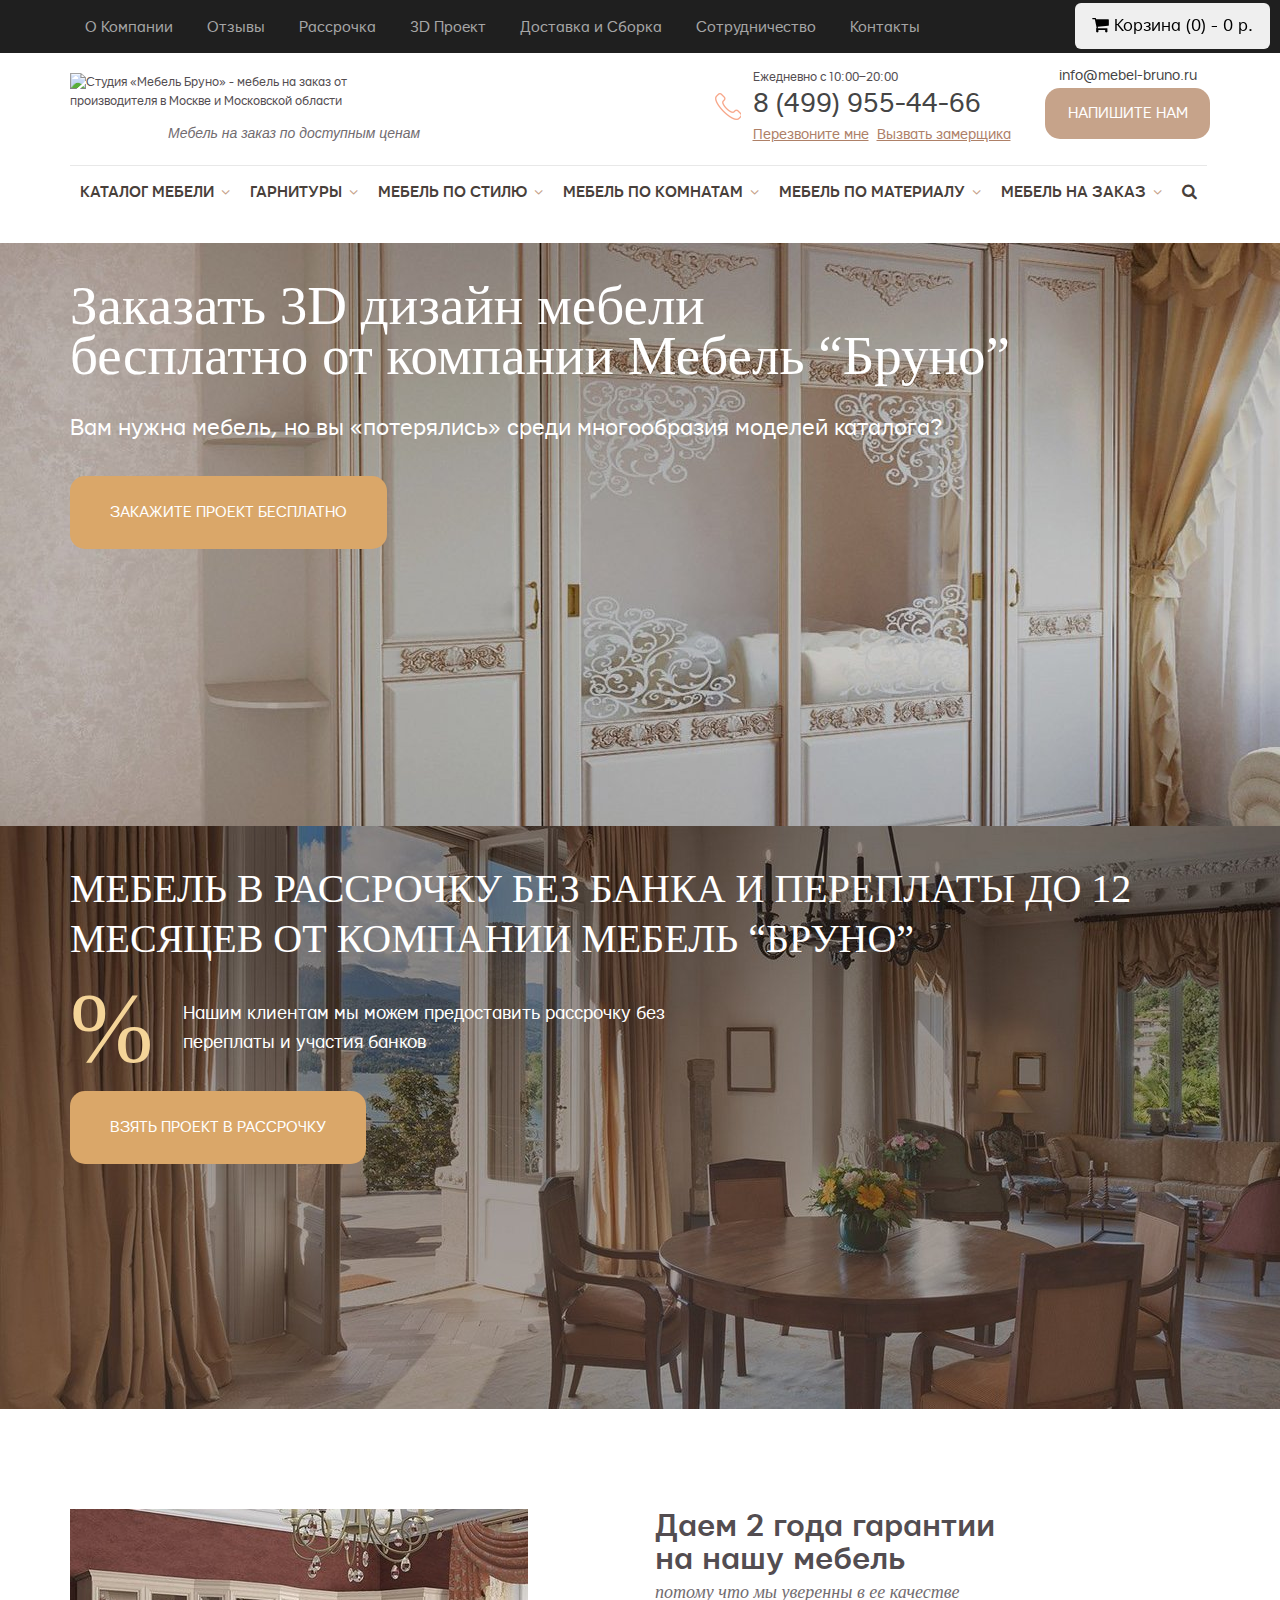
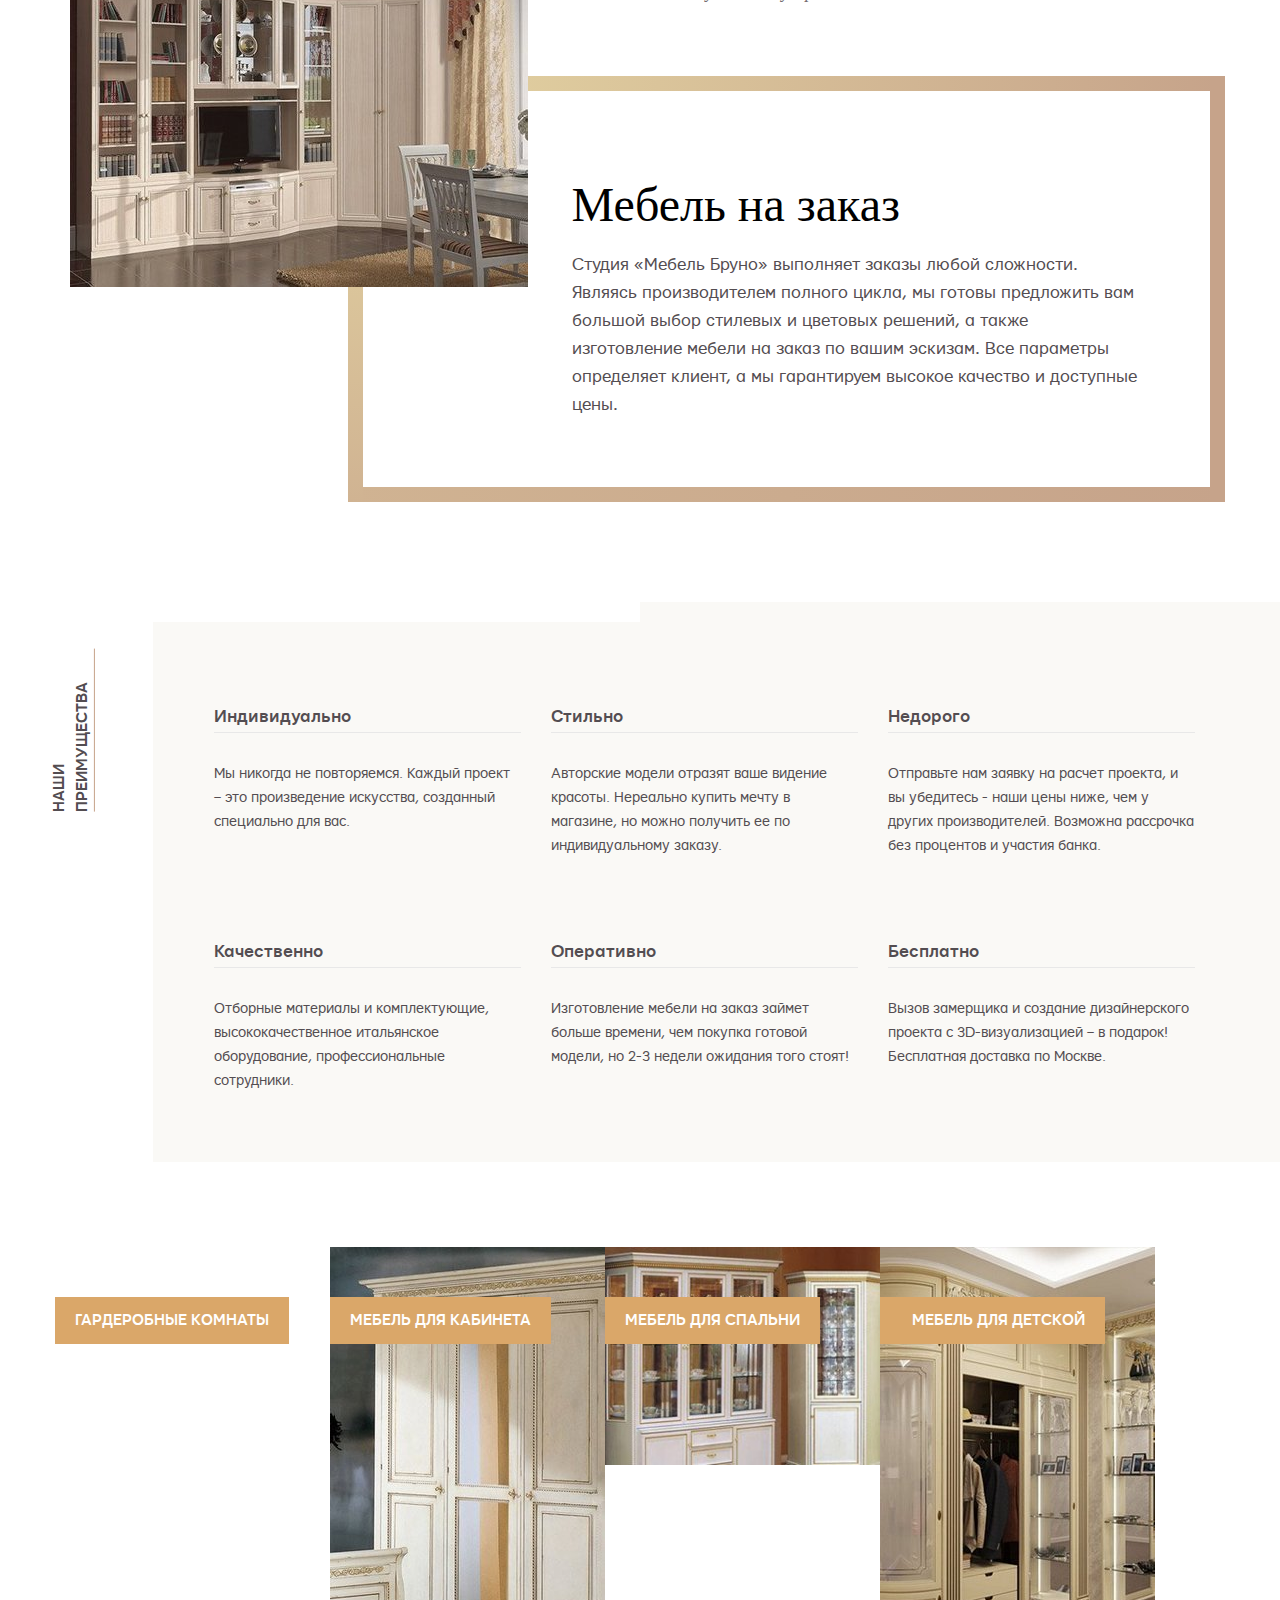
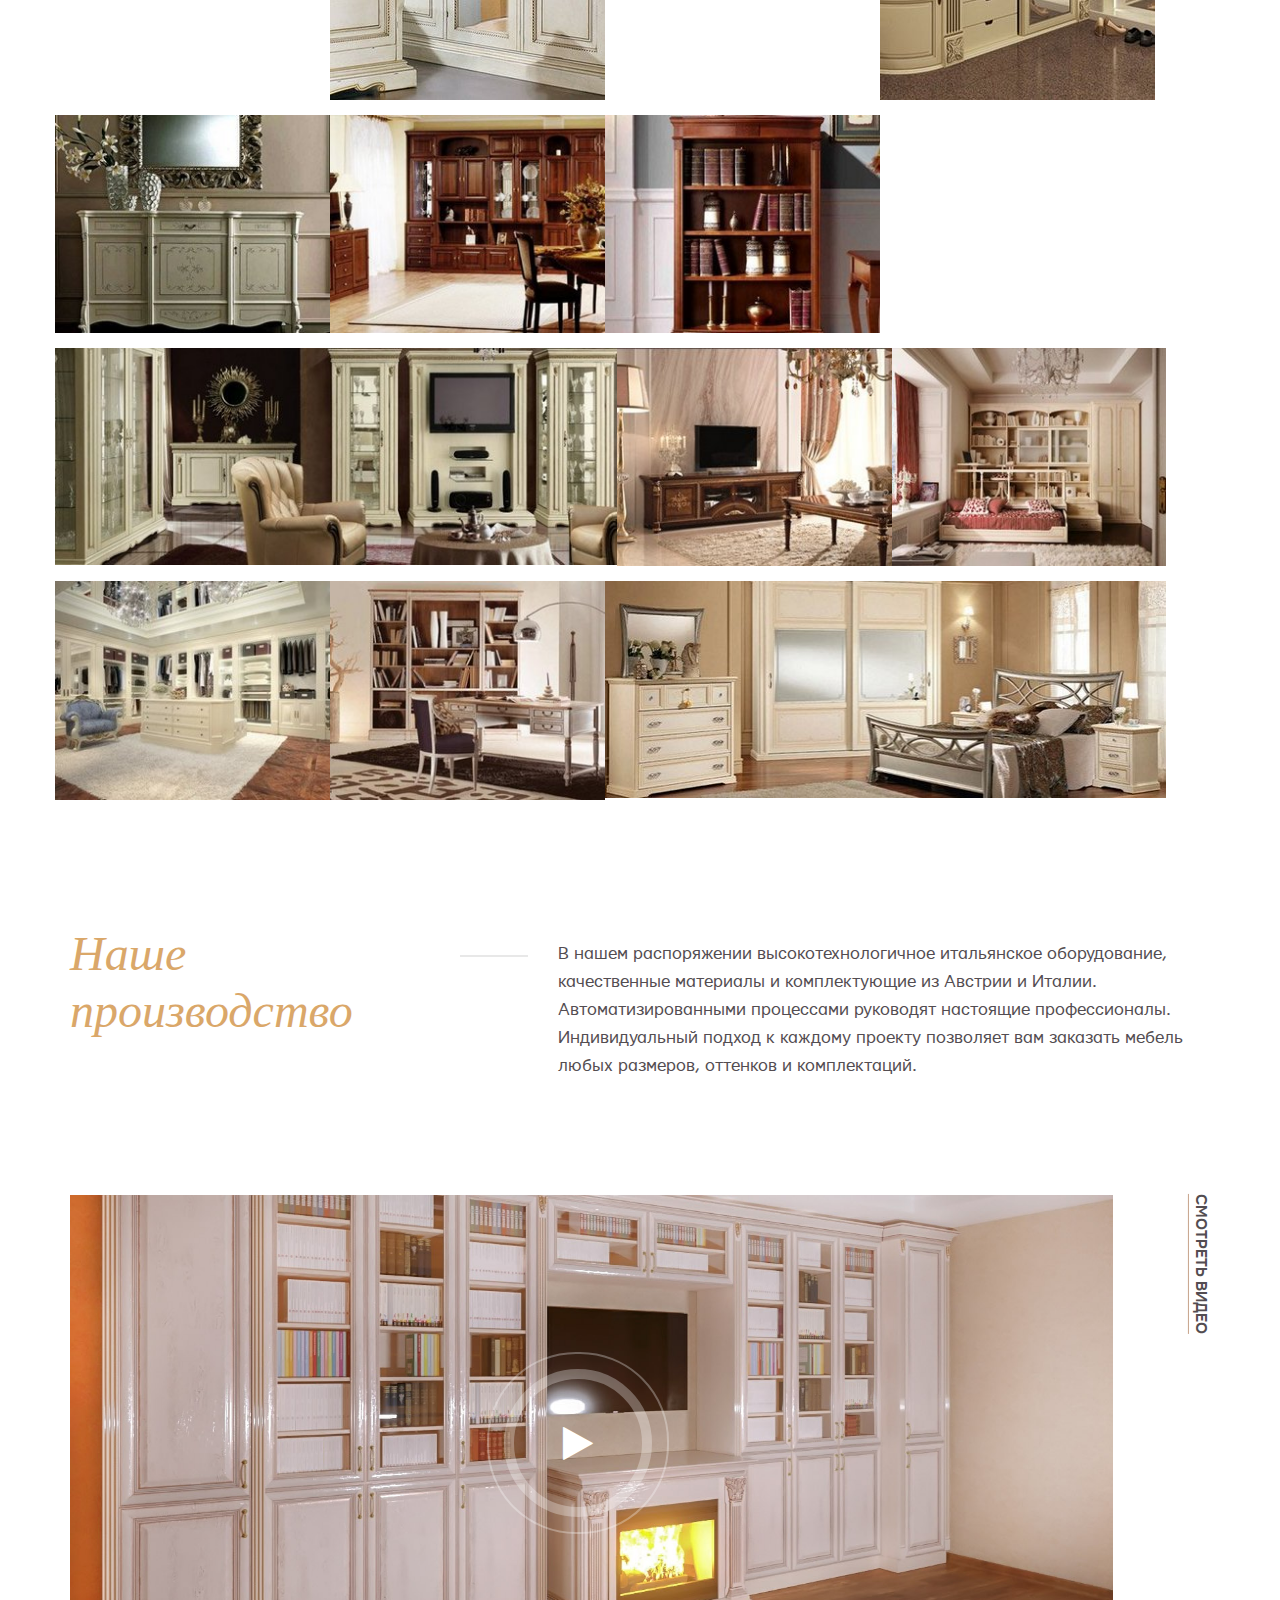
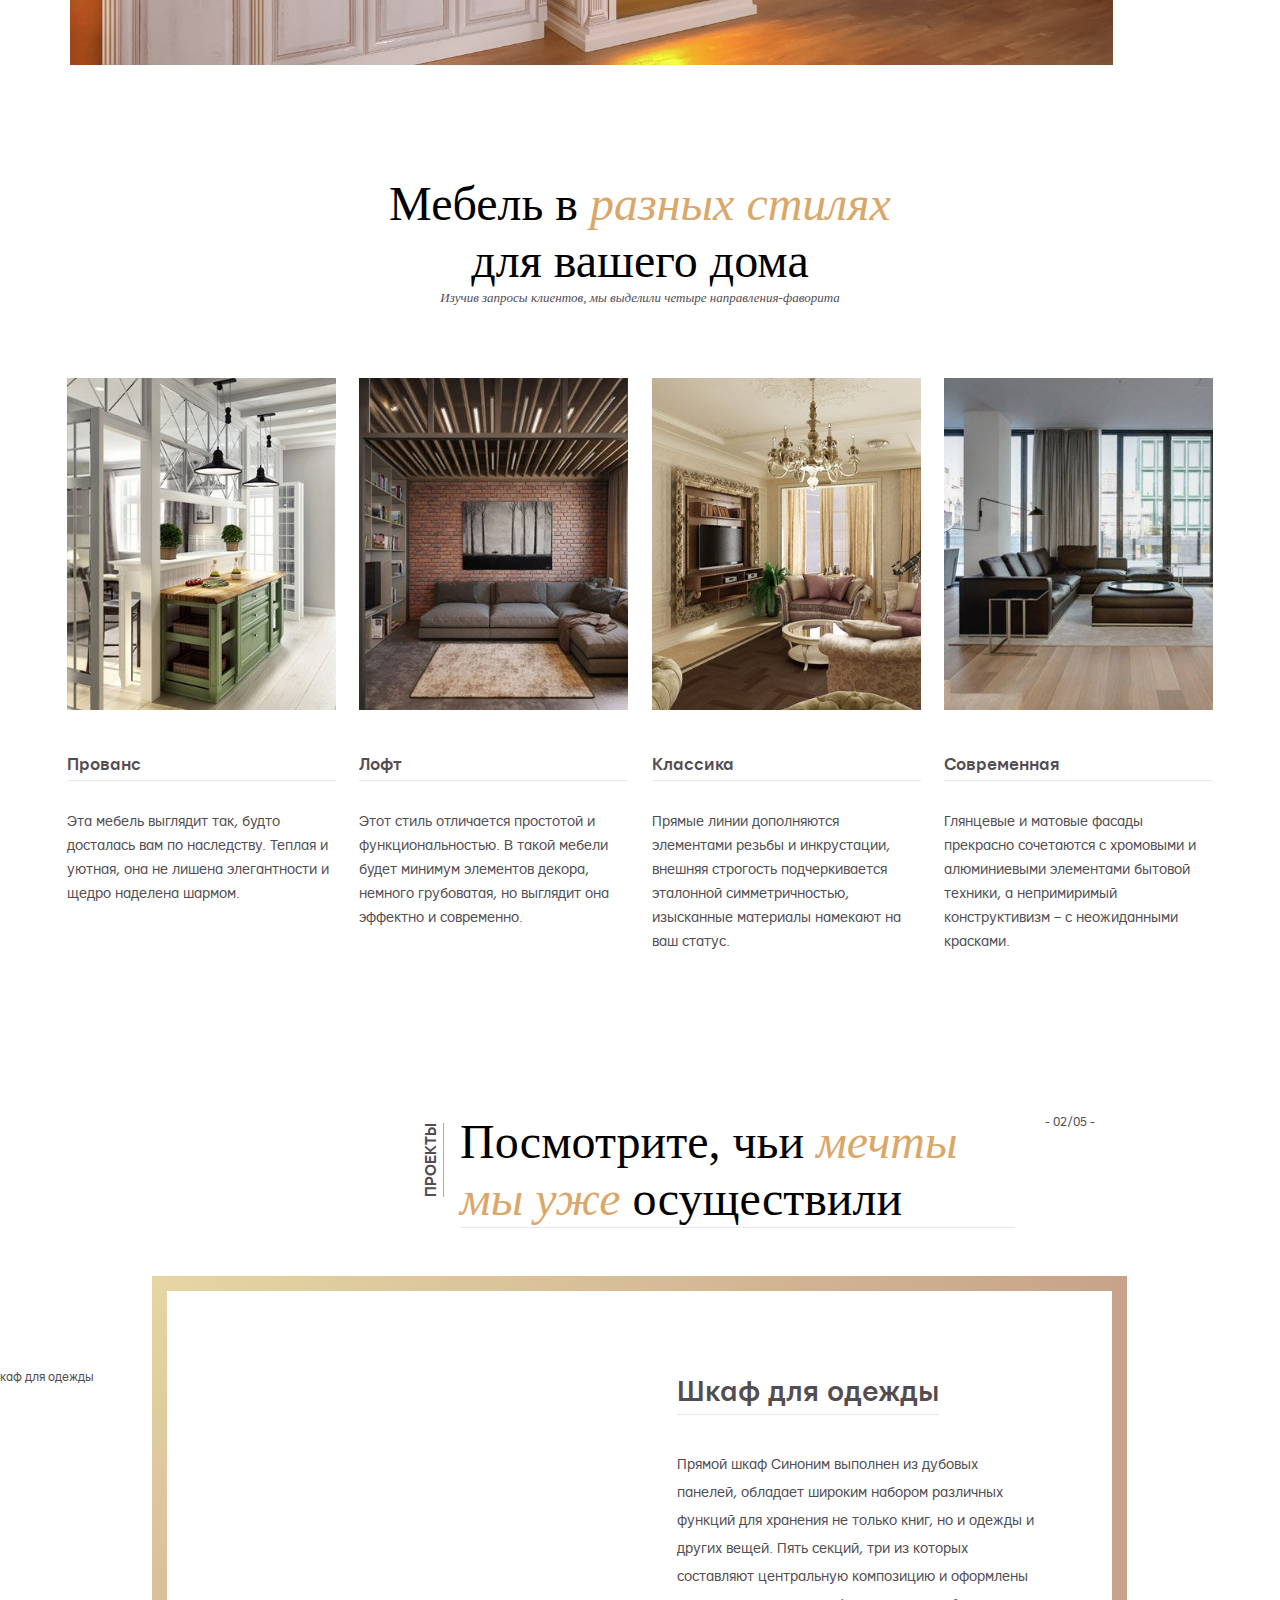
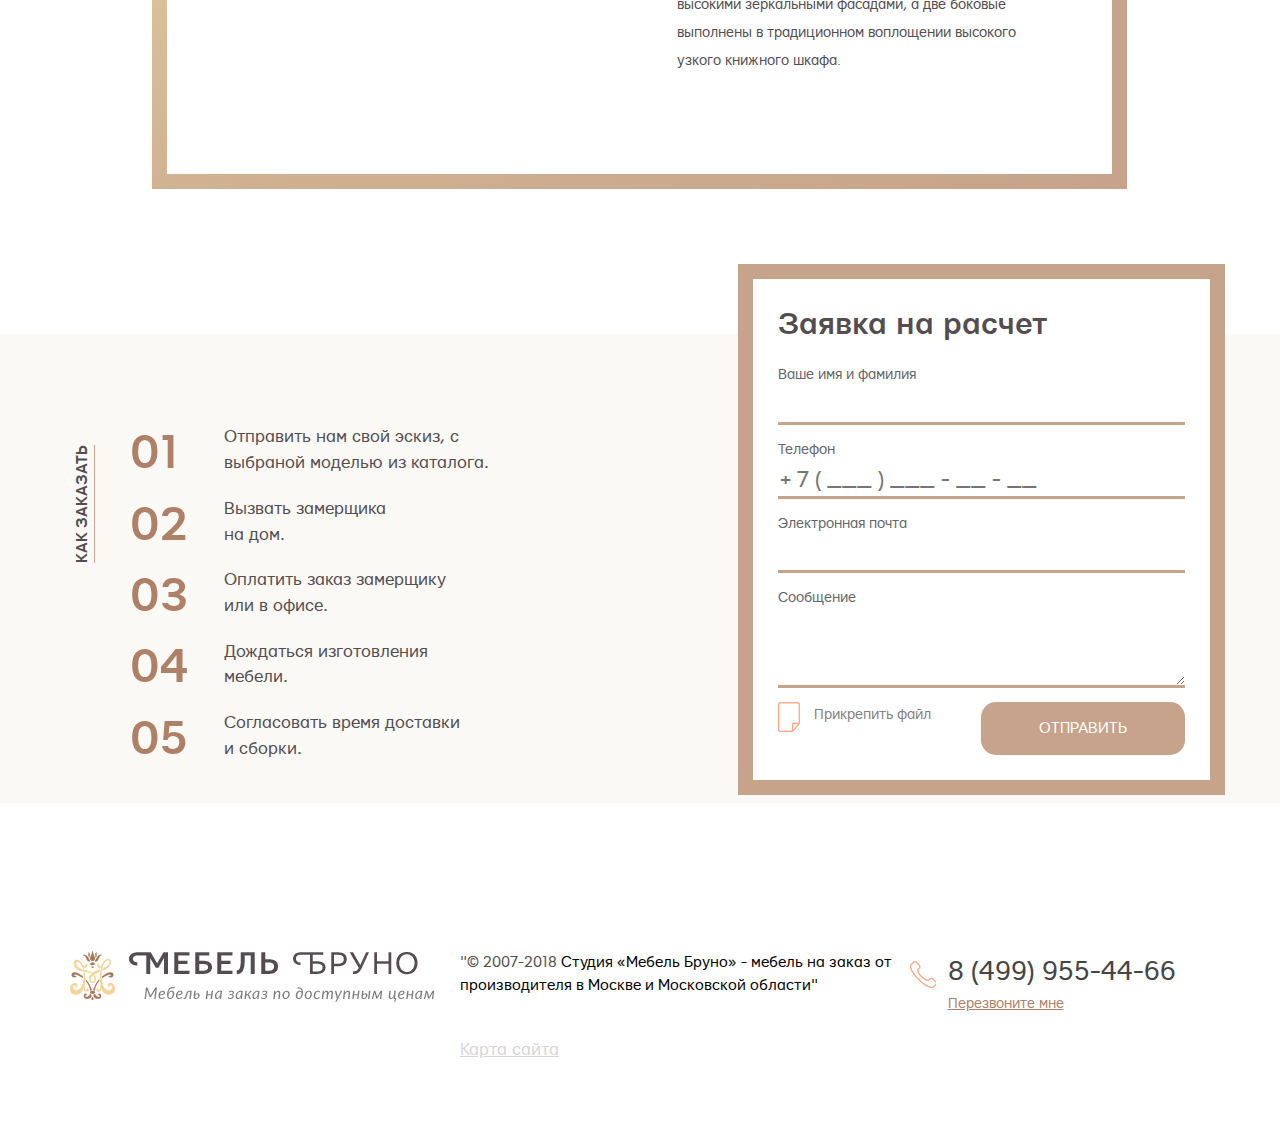
==== commit b5d10df5: "правки инпут файла" ====
--- a/index.html
+++ b/index.html
@@ -696,7 +696,13 @@
                         </div>
                         <div class="clear buttons">
                           <div class="left">
-                            <a data-loading-text="Загрузка... &lt;i class='fa fa-circle-o-notch fa-spin'&gt;&lt;/i&gt;" id="buttonfile2"><label for="in_namefile">Прикрепить файл</label></a> <input id="in_namefile" name="namefile" readonly type="text" value=""> <input name="file" type="hidden" value="">
+                            <div class="file-upload">
+                               <label>
+                                  <input type="file" name="file">
+                                  <span>Прикрепить файл</span>
+                               </label>
+                            </div>
+                            <div class="file-text"></div>
                           </div>
                           <div class="right">
                             <a class="send button b1" data-loading-text="Отправляется... &lt;i class='fa fa-circle-o-notch fa-spin'&gt;&lt;/i&gt;" onclick="forma_act='home';return false;">Отправить</a>
@@ -787,7 +793,13 @@
               </div>
               <div class="clear buttons">
                 <div class="left">
-                  <a data-loading-text="Загрузка... &lt;i class='fa fa-circle-o-notch fa-spin'&gt;&lt;/i&gt;" id="buttonfile5">Прикрепить</a> <input name="namefile" readonly type="text" value=""> <input name="file" type="hidden" value="">
+                  <div class="file-upload">
+                     <label>
+                        <input type="file" name="file">
+                        <span>Прикрепить файл</span>
+                     </label>
+                  </div>
+                  <div class="file-text"></div>
                 </div>
                 <div class="right">
                   <a class="send button b1" data-loading-text="Отправляется... &lt;i class='fa fa-circle-o-notch fa-spin'&gt;&lt;/i&gt;" href="" onclick="return false;" rel="nofollow">Отправить</a>
@@ -890,5 +902,49 @@
   <script src="js/lib/masonry.js"></script>
   <script src="js/lib/maskdeinput.js"></script>
   <script src="js/script.js"></script>
+  <script>
+    if($('#search-form1').length) {
+    
+    $('a[href="#search"]').click(function(){
+      //one
+      //console.log(this);
+      if($(this).hasClass('active')){
+        hideSearch();
+        //console.log('hide');
+      } else {
+        //console.log('show');
+        $('#search-form1').fadeIn(100, function(){
+          $('a[href="#search"]').addClass('active');
+          $(this).stop().animate({'margin-right': -$('header .user').outerWidth()}, 200);
+          $('input[name="search"]', this).stop().animate({'width': 190, 'padding-left': 10}, 200);
+        //console.log($('a[href="#search"]'));  
+        });
+        
+      }
+      
+      return false;
+    });
+    $('#search-form1 .close').click(function(){
+      hideSearch();
+    });
+
+    $(document).mouseup(function (e) {
+        /*var container = $("#search-form1");
+        var container1 = $('a[href="#search"]');
+        if (container.has(e.target).length === 0 && $('a[href="#search"]').hasClass('active')) {
+            hideSearch();
+        } */
+    });
+    
+    function hideSearch(){
+      $('#search-form1 input[name="search"]').stop().animate({'width': 0, 'padding-left': 2}, 200);
+      $('#search-form1').stop().animate({'margin-right': -43}, 200, function(){
+        $(this).fadeOut(100);
+      });
+      $('a[href="#search"]').removeClass('active');
+    }
+    
+  }
+  </script>
 </body>
 </html>--- a/css/style.css
+++ b/css/style.css
@@ -213,7 +213,7 @@
 ul.menu ul{overflow:visible;}
 ul.menu ul .whith_keys{display:none;left:220px;top:0;border:1px solid #514C4C;position:absolute;background:#fff;box-sizing:content-box;margin-top:-1px;}
 ul.menu ul .whith_keys .key{color:#DAA769;text-decoration:underline;cursor:pointer;font-size:16px;line-height:20px;padding:20px 20px 10px;font-family:'mariupolmedium';}
-ul.menu ul li.hover .whith_keys{display:block;opacity:1;visibility:visible;width:400px;min-height:100%;}
+ul.menu ul li:hover .whith_keys{display:block;opacity:1;visibility:visible;width:400px;min-height:100%;}
 ul.menu ul .whith_keys > div{padding:15px;}
 ul.menu ul .whith_keys div.ul{display:inline-block;vertical-align:top;width:49%;margin-bottom:10px;}
 ul.menu ul .whith_keys .fa{font-size:4px;padding-right:5px;line-height:16px;}
@@ -810,7 +810,7 @@
 .modal .modal-dialog{border:15px solid #c6a38a;width:auto;}
 .information-information .modal-dialog{width:auto;}
 .modal1 .modal-content-,
-.modal .modal-content1{background:#fff;padding:25px;}
+.modal .modal-content1{background:#fff;padding:25px; height: 100%;}
 .modal .success_ico:before{content:'';position:absolute;left:50%;top:80px;width:60px;height:56px;margin-left:-30px;background:url(../img/spriten.png) 0 -30px no-repeat;}
 #send_success{z-index:1080;}
 #send_success .modal-body{color:#534d51;font-size:38px;font-family:'mariupolmedium';}
@@ -887,7 +887,7 @@
 #search-form1 fieldset{position:relative;}
 #search-form1 input[type=text]{background:none;height:62px;line-height:62px;font-size:13px;padding:2px 5px 2px 5px;margin:0 0px 0 0px;width:80px;vertical-align:top;color:#a97d61;border-bottom:1px solid #a97d61!important;}
 .search1{display:none;}
-#search-form1 .close{font-size:24px;font-weight:400;position:absolute;right:5px;top:0px;}
+#search-form1 .close{font-size:24px;cursor: pointer; font-weight:400;position:absolute;right:5px;top:0px;}
 .zay_na_raschet{right:0;top:-70px;background:#fff;padding: 25px;}
 
 .box-top{margin-top:30px;padding-top:20px;background:-moz-linear-gradient(90deg, #f3f2ed 0%, #ffffff 100%);background:-webkit-gradient(linear, left top, left bottom, color-stop(0%, #ffffff), color-stop(100%, #f3f2ed));background:-webkit-linear-gradient(90deg, #f3f2ed 0%, #ffffff 100%);background:-o-linear-gradient(90deg, #f3f2ed 0%, #ffffff 100%);background:-ms-linear-gradient(90deg, #f3f2ed 0%, #ffffff 100%);background:linear-gradient(0deg, #f3f2ed 0%, #ffffff 100%);filter:progid:DXImageTransform.Microsoft.gradient(startColorstr='#ffffff', endColorstr='#f3f2ed',GradientType=0);}
@@ -1023,3 +1023,35 @@
 
 a.load_more {
   display:inline-block; margin:0 auto 20px auto; padding: 0.5em 2em; border: 1px solid #069; border-radius: 5px; text-decoration:none; text-transform:uppercase;            }
+
+
+.file-upload {
+   position: relative;
+   overflow: hidden; 
+   color: #fff;
+   height: 30px;
+	 font-size: 15px;
+	 color: #837e81;
+}
+
+.file-upload input[type="file"]{
+    display: none;
+}
+.file-upload label {
+   display: block;
+   position: absolute;
+   top: 0;
+   left: 0;
+   width: 100%;
+   height: 100%;
+   cursor: pointer;
+}
+.file-upload label:before{
+	content: '';
+  display: inline-block;
+  vertical-align: middle;
+  width: 22px;
+  height: 30px;
+  margin-right: 10px;
+  background: url(../img/spriten.png) -27px 0 no-repeat;
+}